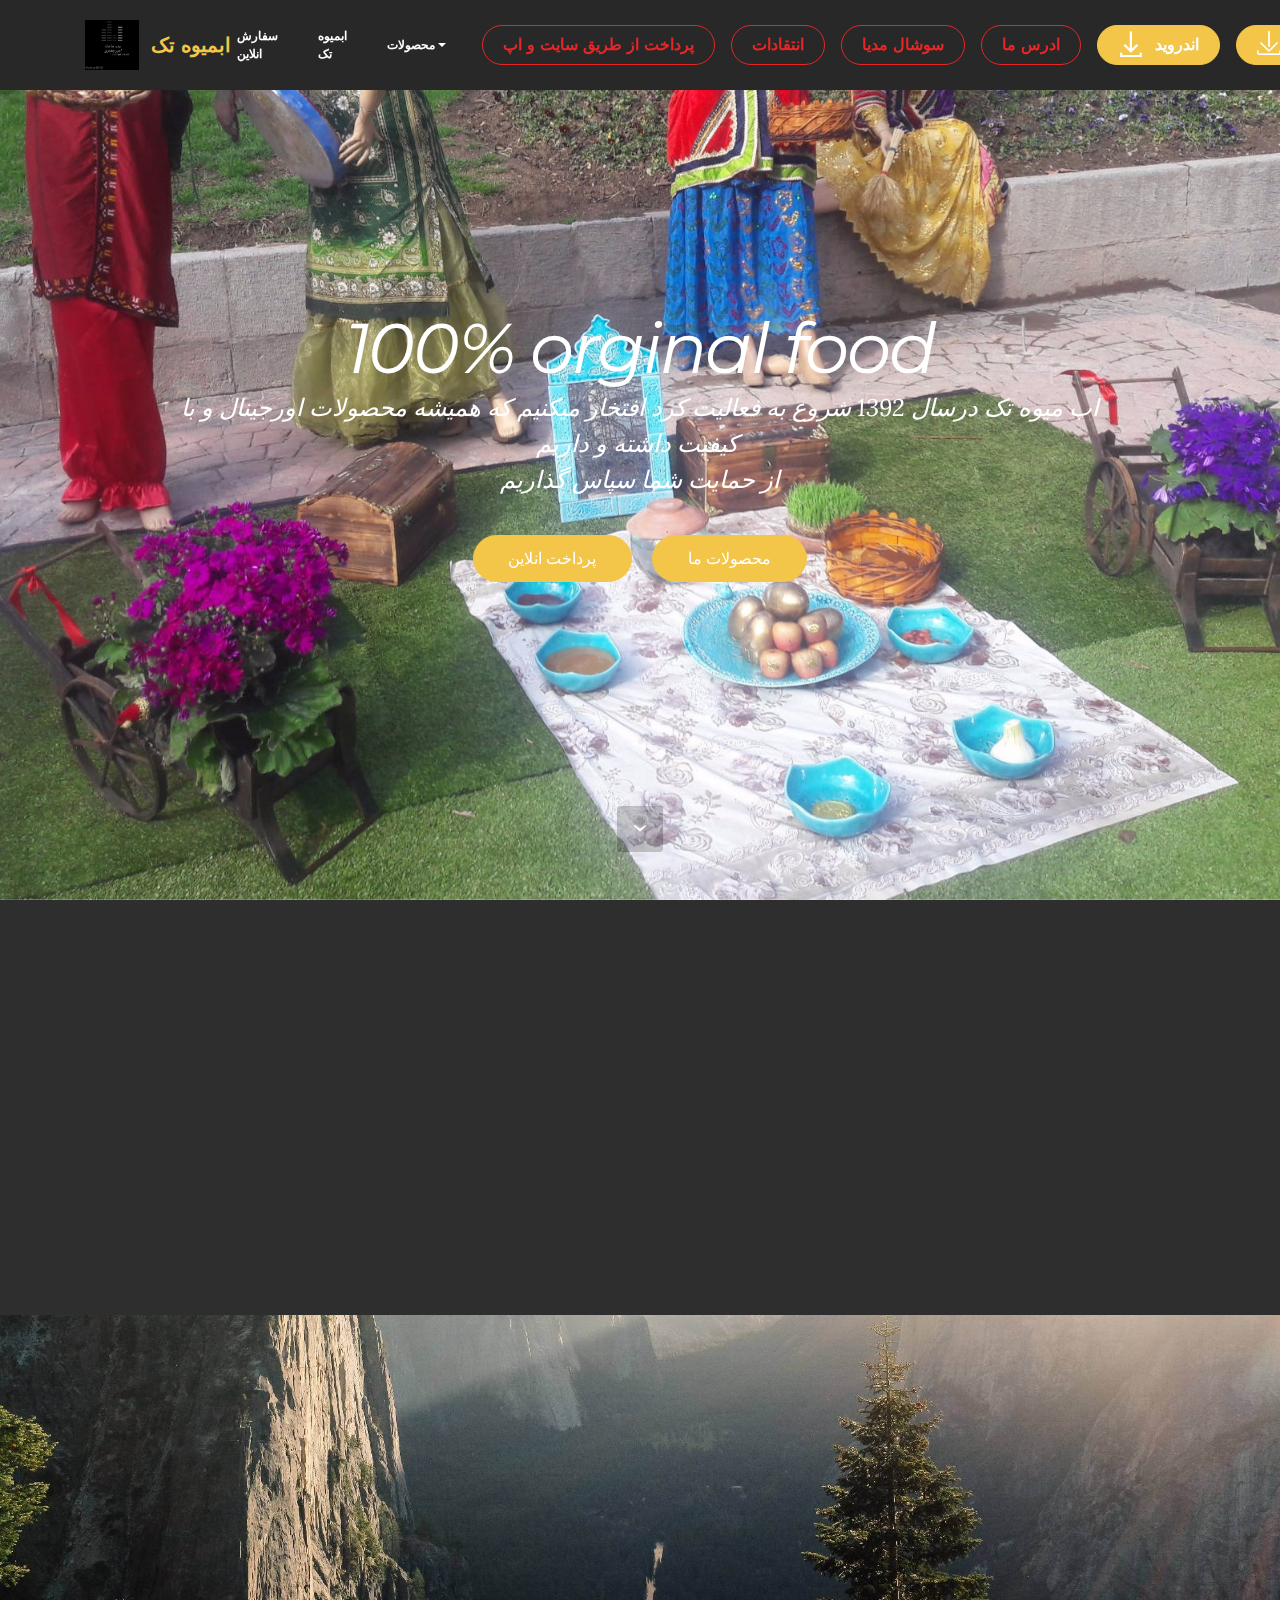
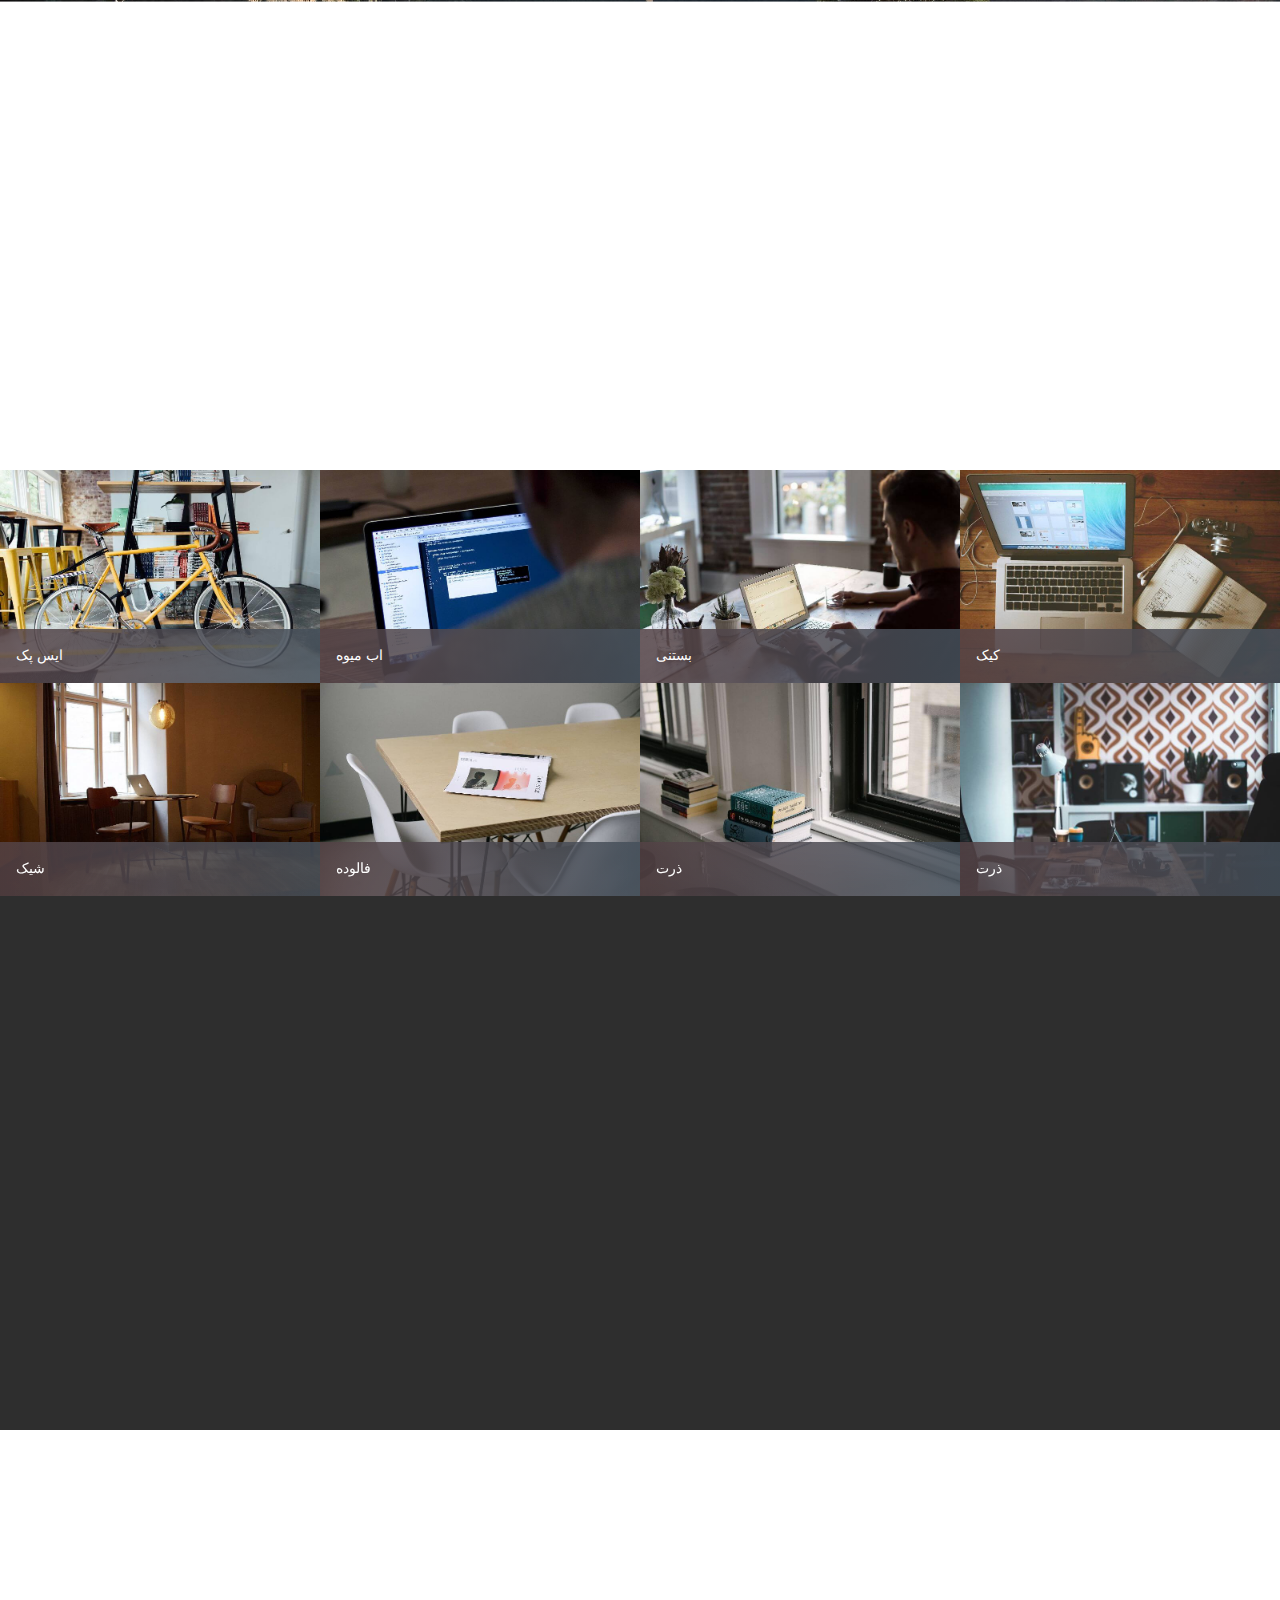
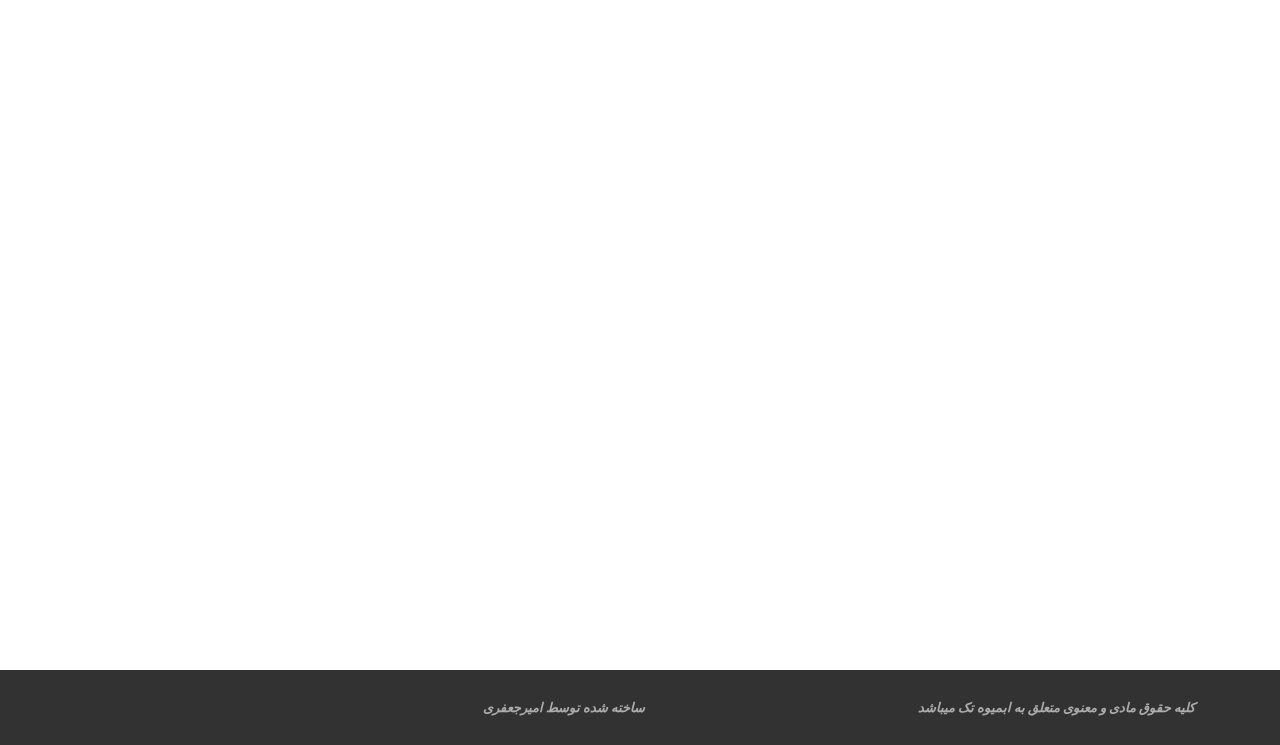
==== index.html @ 4cffe5e7 "create github pages" ====
<!DOCTYPE html>
<html  >
<head>
  <!-- Site made with Mobirise Website Builder v4.10.5, https://mobirise.com -->
  <meta charset="UTF-8">
  <meta http-equiv="X-UA-Compatible" content="IE=edge">
  <meta name="generator" content="Mobirise v4.10.5, mobirise.com">
  <meta name="viewport" content="width=device-width, initial-scale=1, minimum-scale=1">
  <link rel="shortcut icon" href="assets/images/20190704-034821-137x128.png" type="image/x-icon">
  <meta name="description" content="">
  
  <title>Home</title>
  <link rel="stylesheet" href="https://fonts.googleapis.com/css?family=Montserrat:400,700">
  <link rel="stylesheet" href="https://fonts.googleapis.com/css?family=Raleway:100,100i,200,200i,300,300i,400,400i,500,500i,600,600i,700,700i,800,800i,900,900i">
  <link rel="stylesheet" href="assets/web/assets/mobirise-icons2/mobirise2.css">
  <link rel="stylesheet" href="https://fonts.googleapis.com/css?family=Lora:400,700,400italic,700italic&subset=latin">
  <link rel="stylesheet" href="assets/web/assets/mobirise-icons-bold/mobirise-icons-bold.css">
  <link rel="stylesheet" href="assets/et-line-font-plugin/style.css">
  <link rel="stylesheet" href="assets/tether/tether.min.css">
  <link rel="stylesheet" href="assets/bootstrap/css/bootstrap.min.css">
  <link rel="stylesheet" href="assets/soundcloud-plugin/style.css">
  <link rel="stylesheet" href="assets/socicon/css/styles.css">
  <link rel="stylesheet" href="assets/animate.css/animate.min.css">
  <link rel="stylesheet" href="assets/dropdown/css/style.css">
  <link rel="stylesheet" href="assets/theme/css/style.css">
  <link rel="stylesheet" href="assets/mobirise-gallery/style.css">
  <link rel="stylesheet" href="assets/mobirise/css/mbr-additional.css" type="text/css">
  
  
  
</head>
<body>
  <section id="ext_menu-2" data-rv-view="0">

    <nav class="navbar navbar-dropdown navbar-fixed-top">
        <div class="container">

            <div class="mbr-table">
                <div class="mbr-table-cell">

                    <div class="navbar-brand">
                        <a href="https://mobirise.com" class="navbar-logo"><img src="assets/images/20190704-034821-137x128.png" alt="Mobirise"></a>
                        <a class="navbar-caption text-warning" href="https://mobirise.com">ابمیوه تک</a>
                    </div>

                </div>
                <div class="mbr-table-cell">

                    <button class="navbar-toggler pull-xs-right hidden-md-up" type="button" data-toggle="collapse" data-target="#exCollapsingNavbar">
                        <div class="hamburger-icon"></div>
                    </button>

                    <ul class="nav-dropdown collapse pull-xs-right nav navbar-nav navbar-toggleable-sm" id="exCollapsingNavbar"><li class="nav-item"><a class="nav-link link" href="https://mobirise.com/">سفارش انلاین</a></li><li class="nav-item"><a class="nav-link link" href="https://mobirise.com/">ابمیوه تک</a></li><li class="nav-item dropdown"><a class="nav-link link dropdown-toggle" href="https://mobirise.com/" data-toggle="dropdown-submenu" aria-expanded="false">محصولات</a><div class="dropdown-menu"><a class="dropdown-item" href="https://mobirise.com/">اب میوه</a><a class="dropdown-item" href="https://mobirise.com/" aria-expanded="false">ایس پک</a><a class="dropdown-item" href="https://mobirise.com/" aria-expanded="false">بستنی&nbsp;</a><a class="dropdown-item" href="https://mobirise.com/" aria-expanded="false">کیک&nbsp;</a><a class="dropdown-item" href="https://mobirise.com/" aria-expanded="false">شیک&nbsp;</a></div></li><li class="nav-item nav-btn"><a class="nav-link btn btn-danger-outline btn-danger" href="https://mobirise.com/">پرداخت از طریق سایت و اپ</a></li><li class="nav-item nav-btn"><a class="nav-link btn btn-danger-outline btn-danger" href="https://mobirise.com/">انتقادات</a></li><li class="nav-item nav-btn"><a class="nav-link btn btn-danger-outline btn-danger" href="https://mobirise.com/">سوشال مدیا</a></li><li class="nav-item nav-btn"><a class="nav-link btn btn-danger-outline btn-danger" href="https://mobirise.com/">ادرس ما</a></li><li class="nav-item nav-btn"><a class="nav-link btn btn-warning" href="https://mobirise.com/"><span class="mobi-mbri mobi-mbri-download mbr-iconfont mbr-iconfont-btn"></span>اندروید</a></li><li class="nav-item nav-btn"><a class="nav-link btn btn-warning" href="https://mobirise.com/"><span class="mbrib-save mbr-iconfont mbr-iconfont-btn"></span>ios</a></li></ul>
                    <button hidden="" class="navbar-toggler navbar-close" type="button" data-toggle="collapse" data-target="#exCollapsingNavbar">
                        <div class="close-icon"></div>
                    </button>

                </div>
            </div>

        </div>
    </nav>

</section>

<section class="engine"><a href="https://mobirise.info/d">website maker</a></section><section class="mbr-section mbr-section-hero mbr-section-full mbr-section-with-arrow mbr-parallax-background mbr-after-navbar" id="header1-a" data-rv-view="4" style="background-image: url(assets/images/-2000x1500.jpeg);">

    

    <div class="mbr-table-cell">

        <div class="container">
            <div class="row">
                <div class="mbr-section col-md-10 col-md-offset-1 text-xs-center">

                    <h1 class="mbr-section-title display-1"><span style="font-weight: normal;"><em>100% orginal food
</em></span></h1>
                    <p class="mbr-section-lead lead">اب میوه تک درسال 1392 شروع به فعالیت کرد افتخار میکنیم که همیشه محصولات اورجینال و با کیفیت داشته و داریم&nbsp;<br>از حمایت شما سپاس گذاریم
<br></p>
                    <div class="mbr-section-btn"><a class="btn btn-lg btn-warning" href="https://mobirise.com">پرداخت انلاین</a> <a class="btn btn-lg btn-warning" href="https://mobirise.com">محصولات ما  </a> </div>
                </div>
            </div>
        </div>
    </div>

    <div class="mbr-arrow mbr-arrow-floating" aria-hidden="true"><a href="#social-buttons4-8"><i class="mbr-arrow-icon"></i></a></div>

</section>

<section class="mbr-section mbr-section-md-padding" id="social-buttons4-8" data-rv-view="7" style="background-color: rgb(46, 46, 46); padding-top: 90px; padding-bottom: 90px;">
    
    <div class="container">
        <div class="row">
            <div class="col-md-8 col-md-offset-2 text-xs-center">
                <h3 class="mbr-section-title display-2"><span style="font-weight: normal;">اخرین اطلاعات و تغییرت در کانال و اینستاگرام ما
</span><div><br></div></h3>
                <div><a class="btn btn-social btn-success" title="Twitter" target="_blank" href="https://twitter.com/mobirise"></a> <a class="btn btn-social btn-info" title="Facebook" target="_blank" href="https://www.facebook.com/pages/Mobirise/1616226671953247"></a> <a class="btn btn-social btn-danger" title="Google+" target="_blank" href="https://plus.google.com/u/0/+Mobirise/posts"></a> <a class="btn btn-social btn-info" title="YouTube" target="_blank" href="https://www.youtube.com/channel/UCt_tncVAetpK5JeM8L-8jyw"><span class="socicon socicon-telegram mbr-iconfont mbr-iconfont-btn" style="font-size: 22px;"></span></a> <a class="btn btn-social btn-danger" title="Instagram" target="_blank" href="https://instagram.com/mobirise/"><i class="socicon socicon-instagram"></i></a> <a class="btn btn-social btn-success" title="Pinterest" target="_blank" href="https://www.pinterest.com/mobirise/"><span class="socicon socicon-github mbr-iconfont mbr-iconfont-btn" style="font-size: 19px;"></span></a> <a class="btn btn-social btn-warning" title="Tumblr" href="sms:+98 0922 671 21 15"><span class="socicon socicon-googlegroups mbr-iconfont mbr-iconfont-btn" style="font-size: 20px; color: rgb(255, 255, 255);"></span></a> <a class="btn btn-social btn-primary" title="LinkedIn" target="_blank" href="https://www.linkedin.com/in/mobirise"></a> <a class="btn btn-social btn-black" title="VKontakte" target="_blank" href="#"></a> <a class="btn btn-social btn-info" title="Odnoklassniki" target="_blank" href="#"></a> </div>
            </div>
        </div>
    </div>
</section>

<section class="mbr-section form1 mbr-parallax-background" id="form1-c" data-rv-view="9" style="background-image: url(assets/images/landscape3.jpg); padding-top: 120px; padding-bottom: 120px;">
    
    <div class="mbr-section mbr-section__container mbr-section__container--middle">
        <div class="container">
            <div class="row">
                <div class="col-xs-12 text-xs-center">
                    <h3 class="mbr-section-title display-2">انتقادات و پیشنهادات</h3>
                    <small class="mbr-section-subtitle">هر گونه انتقادات و پیشنهادات برای بهتر شدن ما ضروری است&nbsp;</small>
                </div>
            </div>
        </div>
    </div>
    <div class="mbr-section mbr-section-nopadding">
        <div class="container">
            <div class="row">
                <div class="col-xs-12 col-lg-10 col-lg-offset-1" data-form-type="formoid">


                    <div data-form-alert="true">
                        <div hidden="" data-form-alert-success="true" class="alert alert-form alert-success text-xs-center">ممنون سپاس گذاریم</div>
                    </div>


                    <form action="https://mobirise.com/" method="post" data-form-title="انتقادات و پیشنهادات">

                        <input type="hidden" value="rwFpMX+GDNwHx/mB0LEsw3/n4O3X1Nm2aBcEiJpP6BpFKSWITNWh1fsaYRFKFSEtSl1ku2ggU4E6wpuY3juCHEleNTZCQas+qsXSdrNtYp3QpTAAg/qT3pmfNp0pFDCc" data-form-email="true">

                        <div class="row row-sm-offset">

                            <div class="col-xs-12 col-md-4">
                                <div class="form-group">
                                    <label class="form-control-label" for="form1-c-name">اسم</label>
                                    <input type="text" class="form-control" name="name" required="" data-form-field="Name" id="form1-c-name">
                                </div>
                            </div>

                            <div class="col-xs-12 col-md-4">
                                <div class="form-group">
                                    <label class="form-control-label" for="form1-c-email">ایمیل</label>
                                    <input type="email" class="form-control" name="email" required="" data-form-field="Email" id="form1-c-email">
                                </div>
                            </div>

                            <div class="col-xs-12 col-md-4">
                                <div class="form-group">
                                    <label class="form-control-label" for="form1-c-phone">تلفن</label>
                                    <input type="tel" class="form-control" name="phone" data-form-field="Phone" id="form1-c-phone">
                                </div>
                            </div>

                        </div>

                        <div class="form-group">
                            <label class="form-control-label" for="form1-c-message">انتقاد شما </label>
                            <textarea class="form-control" name="message" rows="7" data-form-field="Message" id="form1-c-message"></textarea>
                        </div>

                        <div><button type="submit" class="btn btn-warning">ارسال</button></div>

                    </form>
                </div>
            </div>
        </div>
    </div>
</section>

<section class="mbr-gallery mbr-section mbr-section-nopadding mbr-slider-carousel" data-filter="false" id="gallery4-j" data-rv-view="18" style="background-color: rgb(250, 175, 64); padding-top: 0rem; padding-bottom: 0rem;">
    <!-- Filter -->
    

    <!-- Gallery -->
    <div class="mbr-gallery-row">
        <div class=" mbr-gallery-layout-default">
            <div>
                <div>
                    <div class="mbr-gallery-item mbr-gallery-item__mobirise3 mbr-gallery-item--p0" data-video-url="false" data-tags="ابمیوه ">
                        <div href="#lb-gallery4-j" data-slide-to="0" data-toggle="modal">
                            
                            

                            <img src="assets/images/bike-small.jpg" alt="" title="">
                            
                            <span class="icon-focus"></span>
                            <span class="mbr-gallery-title">ایس پک</span>
                        </div>
                    </div><div class="mbr-gallery-item mbr-gallery-item__mobirise3 mbr-gallery-item--p0" data-video-url="false" data-tags="Responsive">
                        <div href="#lb-gallery4-j" data-slide-to="1" data-toggle="modal">
                            
                            

                            <img src="assets/images/code-man-small.jpg" alt="" title="">
                            
                            <span class="icon-focus"></span>
                            <span class="mbr-gallery-title">اب میوه</span>
                        </div>
                    </div><div class="mbr-gallery-item mbr-gallery-item__mobirise3 mbr-gallery-item--p0" data-video-url="false" data-tags="Creative">
                        <div href="#lb-gallery4-j" data-slide-to="2" data-toggle="modal">
                            
                            

                            <img src="assets/images/coworkers-small.jpg" alt="" title="">
                            
                            <span class="icon-focus"></span>
                            <span class="mbr-gallery-title">بستنی&nbsp;</span>
                        </div>
                    </div><div class="mbr-gallery-item mbr-gallery-item__mobirise3 mbr-gallery-item--p0" data-video-url="false" data-tags="Animated">
                        <div href="#lb-gallery4-j" data-slide-to="3" data-toggle="modal">
                            
                            

                            <img src="assets/images/desktop-small.jpg" alt="" title="">
                            
                            <span class="icon-focus"></span>
                            <span class="mbr-gallery-title">کیک</span>
                        </div>
                    </div><div class="mbr-gallery-item mbr-gallery-item__mobirise3 mbr-gallery-item--p0" data-video-url="false" data-tags="Awesome">
                        <div href="#lb-gallery4-j" data-slide-to="4" data-toggle="modal">
                            
                            

                            <img src="assets/images/room-laptop-small.jpg" alt="" title="">
                            
                            <span class="icon-focus"></span>
                            <span class="mbr-gallery-title">شیک</span>
                        </div>
                    </div><div class="mbr-gallery-item mbr-gallery-item__mobirise3 mbr-gallery-item--p0" data-video-url="false" data-tags="Beautiful">
                        <div href="#lb-gallery4-j" data-slide-to="5" data-toggle="modal">
                            
                            

                            <img src="assets/images/table-small.jpg" alt="" title="">
                            
                            <span class="icon-focus"></span>
                            <span class="mbr-gallery-title">فالوده</span>
                        </div>
                    </div><div class="mbr-gallery-item mbr-gallery-item__mobirise3 mbr-gallery-item--p0" data-video-url="false" data-tags="Responsive">
                        <div href="#lb-gallery4-j" data-slide-to="6" data-toggle="modal">
                            
                            

                            <img src="assets/images/windows-books-small.jpg" alt="" title="">
                            
                            <span class="icon-focus"></span>
                            <span class="mbr-gallery-title">ذرت</span>
                        </div>
                    </div><div class="mbr-gallery-item mbr-gallery-item__mobirise3 mbr-gallery-item--p0" data-video-url="false" data-tags="Animated">
                        <div href="#lb-gallery4-j" data-slide-to="7" data-toggle="modal">
                            
                            

                            <img src="assets/images/working-area-small.jpg" alt="" title="">
                            
                            <span class="icon-focus"></span>
                            <span class="mbr-gallery-title">ذرت</span>
                        </div>
                    </div>
                </div>
            </div>
            <div class="clearfix"></div>
        </div>
    </div>

    <!-- Lightbox -->
    <div data-app-prevent-settings="" class="mbr-slider modal fade carousel slide" tabindex="-1" data-keyboard="true" data-interval="false" id="lb-gallery4-j">
        <div class="modal-dialog">
            <div class="modal-content">
                <div class="modal-body">
                    <ol class="carousel-indicators">
                        <li data-app-prevent-settings="" data-target="#lb-gallery4-j" class=" active" data-slide-to="0"></li><li data-app-prevent-settings="" data-target="#lb-gallery4-j" data-slide-to="1"></li><li data-app-prevent-settings="" data-target="#lb-gallery4-j" data-slide-to="2"></li><li data-app-prevent-settings="" data-target="#lb-gallery4-j" data-slide-to="3"></li><li data-app-prevent-settings="" data-target="#lb-gallery4-j" data-slide-to="4"></li><li data-app-prevent-settings="" data-target="#lb-gallery4-j" data-slide-to="5"></li><li data-app-prevent-settings="" data-target="#lb-gallery4-j" data-slide-to="6"></li><li data-app-prevent-settings="" data-target="#lb-gallery4-j" data-slide-to="7"></li>
                    </ol>
                    <div class="carousel-inner">
                        <div class="carousel-item active">
                            <img src="assets/images/bike.jpg" alt="" title="">
                        </div><div class="carousel-item">
                            <img src="assets/images/code-man.jpg" alt="" title="">
                        </div><div class="carousel-item">
                            <img src="assets/images/coworkers.jpg" alt="" title="">
                        </div><div class="carousel-item">
                            <img src="assets/images/desktop.jpg" alt="" title="">
                        </div><div class="carousel-item">
                            <img src="assets/images/room-laptop.jpg" alt="" title="">
                        </div><div class="carousel-item">
                            <img src="assets/images/table.jpg" alt="" title="">
                        </div><div class="carousel-item">
                            <img src="assets/images/windows-books.jpg" alt="" title="">
                        </div><div class="carousel-item">
                            <img src="assets/images/working-area.jpg" alt="" title="">
                        </div>
                    </div>
                    <a class="left carousel-control" role="button" data-slide="prev" href="#lb-gallery4-j">
                        <span class="icon-prev" aria-hidden="true"></span>
                        <span class="sr-only">Previous</span>
                    </a>
                    <a class="right carousel-control" role="button" data-slide="next" href="#lb-gallery4-j">
                        <span class="icon-next" aria-hidden="true"></span>
                        <span class="sr-only">Next</span>
                    </a>

                    <a class="close" href="#" role="button" data-dismiss="modal">
                        <span aria-hidden="true">×</span>
                        <span class="sr-only">Close</span>
                    </a>
                </div>
            </div>
        </div>
    </div>
</section>

<section class="mbr-section mbr-section-md-padding mbr-footer footer2" id="contacts2-f" data-rv-view="53" style="background-color: rgb(46, 46, 46); padding-top: 90px; padding-bottom: 120px;">
    
    <div class="container">
        <div class="row">
            <div class="mbr-footer-content col-xs-12 col-md-3">
                <p><font color="#7c7c7c" face="Montserrat, sans-serif"><span style="font-size: 16px; letter-spacing: -1px;"><strong>ادرس</strong></span></font><br><font color="#7c7c7c" face="Montserrat, sans-serif"><span style="font-size: 16px; letter-spacing: -1px;"><strong><br></strong></span></font>نارمک ابمیوه تک<br><br>
<strong><em>ارتباط &nbsp;با ما</em></strong><br>ایمیل:amirmohammad4246@gmail.com<br>تلفن : &nbsp;09226712115 
<br>ادمین تلگرام<br>اینستگرام</p>
            </div>
            <div class="mbr-footer-content col-xs-12 col-md-3"><p class="mbr-contacts__text"><strong>Links</strong></p><ul><li>نرم افزار اندروید &nbsp; &nbsp; ios
</li><li>صحفه گیت هاب github</li><li>09226712115 
</li></ul></div>
            <div class="col-xs-12 col-md-6">
                <div class="mbr-map" data-state="loading"><div data-state-details=""></div></div>
            </div>
        </div>
    </div>
</section>

<section class="mbr-section article mbr-section__container" id="content2-o" data-rv-view="55" style="background-color: rgb(255, 255, 255); padding-top: 20px; padding-bottom: 20px;">

    <div class="container">
        <div class="row">
            <div class="col-xs-12 lead"><blockquote>اب میوه تک درسال 1392 شروع به فعالیت کرد افتخار میکنیم که همیشه محصولات اورجینال و با کیفیت داشته و داریم 
</blockquote><blockquote>مدیریت مجموعه اب میوه تک به عهده سبت و تسغب نبشجبه0ثشهبکشبخهن 
</blockquote><blockquote>شحنبجسنجشلچنهلسی
</blockquote><blockquote>
</blockquote><blockquote>شحیسبنحخشتچلت
</blockquote><blockquote>-
</blockquote><blockquote>شخل-=خسل-یبخهسل0
</blockquote><blockquote>حجشسهخهسبشیختلش
</blockquote><blockquote>
</blockquote><blockquote>
</blockquote><blockquote>بلهسلحخسلبهعتسعل
</blockquote><blockquote>ش0عبعسث9ع=شبص
</blockquote><blockquote>&nbsp;</blockquote></div>
        </div>
    </div>

</section>

<section class="mbr-section mbr-section__container article" id="header3-p" data-rv-view="57" style="background-color: rgb(255, 255, 255); padding-top: 20px; padding-bottom: 20px;">
    <div class="container">
        <div class="row">
            <div class="col-xs-12">
                <h3 class="mbr-section-title display-2">پرداخت از طریق سایت و اپ&nbsp;</h3>
                <small class="mbr-section-subtitle">برای سفارش انلاین چه از طریق اپلیکیشن چه از طریق سایت به موارد زیر توجه کنید در صورت عردم توجه هیچگونه مسولیتی نداریم<br>1.وارد صحفه خرید نوع محصول و قیمیت ان را وارد کنید
<br>2.سپس وارد تراکنش انجام دهید و از رسید خرید خود اسکرین شات تهیه کنید
<br>3.(واریز وجه بدون اسکرین شات وجه ایی ندارد)
<br>4.اسکرین شات را به محصول فروش بدهید 
<br>5.از خریدتون لذت ببرید
<br>
<br></small>
            </div>
        </div>
    </div>
</section>

<footer class="mbr-small-footer mbr-section mbr-section-nopadding" id="footer1-4" data-rv-view="2" style="background-color: rgb(50, 50, 50); padding-top: 1.75rem; padding-bottom: 1.75rem;">
    
    <div class="container text-xs-center">
        <p><em><strong>کلیه حقوق مادی و معنوی متعلق به ابمیوه تک میباشد &nbsp; &nbsp; &nbsp; &nbsp; &nbsp; &nbsp; &nbsp; &nbsp; &nbsp; &nbsp; &nbsp; &nbsp; &nbsp; &nbsp; &nbsp; &nbsp; &nbsp; &nbsp; &nbsp; &nbsp; &nbsp; &nbsp; &nbsp; &nbsp; &nbsp; &nbsp; &nbsp; &nbsp; &nbsp; &nbsp; &nbsp; &nbsp; &nbsp; &nbsp; &nbsp; &nbsp; &nbsp; &nbsp; &nbsp; &nbsp; &nbsp; &nbsp; &nbsp; &nbsp; &nbsp; ساخته شده توسط امیرجعفری</strong></em></p>
    </div>
</footer>


  <script src="assets/web/assets/jquery/jquery.min.js"></script>
  <script src="assets/tether/tether.min.js"></script>
  <script src="assets/bootstrap/js/bootstrap.min.js"></script>
  <script src="assets/touch-swipe/jquery.touch-swipe.min.js"></script>
  <script src="assets/smooth-scroll/smooth-scroll.js"></script>
  <script src="assets/viewport-checker/jquery.viewportchecker.js"></script>
  <script src="assets/jarallax/jarallax.js"></script>
  <script src="assets/masonry/masonry.pkgd.min.js"></script>
  <script src="assets/imagesloaded/imagesloaded.pkgd.min.js"></script>
  <script src="assets/bootstrap-carousel-swipe/bootstrap-carousel-swipe.js"></script>
  <script src="assets/dropdown/js/script.min.js"></script>
  <script src="assets/theme/js/script.js"></script>
  <script src="assets/mobirise-gallery/player.min.js"></script>
  <script src="assets/mobirise-gallery/script.js"></script>
  <script src="assets/formoid/formoid.min.js"></script>
  
  
 <div id="scrollToTop" class="scrollToTop mbr-arrow-up"><a style="text-align: center;"><i class="mbr-arrow-up-icon mbr-arrow-up-icon-cm cm-icon cm-icon-smallarrow-up"></i></a></div>
    <input name="animation" type="hidden">
  </body>
</html>
---- assets/web/assets/mobirise-icons2/mobirise2.css ----
@font-face {
  font-family: 'Moririse2';
  src:  url('mobirise2.eot?f2bix4');
  src:  url('mobirise2.eot?f2bix4#iefix') format('embedded-opentype'),
    url('mobirise2.ttf?f2bix4') format('truetype'),
    url('mobirise2.woff?f2bix4') format('woff'),
    url('mobirise2.svg?f2bix4#mobirise2') format('svg');
  font-weight: normal;
  font-style: normal;
}

[class^="mobi-"], [class*=" mobi-"] {
  /* use !important to prevent issues with browser extensions that change fonts */
  font-family: 'Moririse2' !important;
  speak: none;
  font-style: normal;
  font-weight: normal;
  font-variant: normal;
  text-transform: none;
  line-height: 1;

  /* Better Font Rendering =========== */
  -webkit-font-smoothing: antialiased;
  -moz-osx-font-smoothing: grayscale;
}

.mobi-mbri-add-submenu:before {
  content: "\e900";
}
.mobi-mbri-alert:before {
  content: "\e901";
}
.mobi-mbri-align-center:before {
  content: "\e902";
}
.mobi-mbri-align-justify:before {
  content: "\e903";
}
.mobi-mbri-align-left:before {
  content: "\e904";
}
.mobi-mbri-align-right:before {
  content: "\e905";
}
.mobi-mbri-android:before {
  content: "\e906";
}
.mobi-mbri-apple:before {
  content: "\e907";
}
.mobi-mbri-arrow-down:before {
  content: "\e908";
}
.mobi-mbri-arrow-next:before {
  content: "\e909";
}
.mobi-mbri-arrow-prev:before {
  content: "\e90a";
}
.mobi-mbri-arrow-up:before {
  content: "\e90b";
}
.mobi-mbri-bold:before {
  content: "\e90c";
}
.mobi-mbri-bookmark:before {
  content: "\e90d";
}
.mobi-mbri-bootstrap:before {
  content: "\e90e";
}
.mobi-mbri-briefcase:before {
  content: "\e90f";
}
.mobi-mbri-browse:before {
  content: "\e910";
}
.mobi-mbri-bulleted-list:before {
  content: "\e911";
}
.mobi-mbri-calendar:before {
  content: "\e912";
}
.mobi-mbri-camera:before {
  content: "\e913";
}
.mobi-mbri-cart-add:before {
  content: "\e914";
}
.mobi-mbri-cart-full:before {
  content: "\e915";
}
.mobi-mbri-cash:before {
  content: "\e916";
}
.mobi-mbri-change-style:before {
  content: "\e917";
}
.mobi-mbri-chat:before {
  content: "\e918";
}
.mobi-mbri-clock:before {
  content: "\e919";
}
.mobi-mbri-close:before {
  content: "\e91a";
}
.mobi-mbri-cloud:before {
  content: "\e91b";
}
.mobi-mbri-code:before {
  content: "\e91c";
}
.mobi-mbri-contact-form:before {
  content: "\e91d";
}
.mobi-mbri-credit-card:before {
  content: "\e91e";
}
.mobi-mbri-cursor-click:before {
  content: "\e91f";
}
.mobi-mbri-cust-feedback:before {
  content: "\e920";
}
.mobi-mbri-database:before {
  content: "\e921";
}
.mobi-mbri-delivery:before {
  content: "\e922";
}
.mobi-mbri-desktop:before {
  content: "\e923";
}
.mobi-mbri-devices:before {
  content: "\e924";
}
.mobi-mbri-down:before {
  content: "\e925";
}
.mobi-mbri-download-2:before {
  content: "\e926";
}
.mobi-mbri-download:before {
  content: "\e927";
}
.mobi-mbri-drag-n-drop-2:before {
  content: "\e928";
}
.mobi-mbri-drag-n-drop:before {
  content: "\e929";
}
.mobi-mbri-edit-2:before {
  content: "\e92a";
}
.mobi-mbri-edit:before {
  content: "\e92b";
}
.mobi-mbri-error:before {
  content: "\e92c";
}
.mobi-mbri-extension:before {
  content: "\e92d";
}
.mobi-mbri-features:before {
  content: "\e92e";
}
.mobi-mbri-file:before {
  content: "\e92f";
}
.mobi-mbri-flag:before {
  content: "\e930";
}
.mobi-mbri-folder:before {
  content: "\e931";
}
.mobi-mbri-gift:before {
  content: "\e932";
}
.mobi-mbri-github:before {
  content: "\e933";
}
.mobi-mbri-globe-2:before {
  content: "\e934";
}
.mobi-mbri-globe:before {
  content: "\e935";
}
.mobi-mbri-growing-chart:before {
  content: "\e936";
}
.mobi-mbri-hearth:before {
  content: "\e937";
}
.mobi-mbri-help:before {
  content: "\e938";
}
.mobi-mbri-home:before {
  content: "\e939";
}
.mobi-mbri-hot-cup:before {
  content: "\e93a";
}
.mobi-mbri-idea:before {
  content: "\e93b";
}
.mobi-mbri-image-gallery:before {
  content: "\e93c";
}
.mobi-mbri-image-slider:before {
  content: "\e93d";
}
.mobi-mbri-info:before {
  content: "\e93e";
}
.mobi-mbri-italic:before {
  content: "\e93f";
}
.mobi-mbri-key:before {
  content: "\e940";
}
.mobi-mbri-laptop:before {
  content: "\e941";
}
.mobi-mbri-layers:before {
  content: "\e942";
}
.mobi-mbri-left-right:before {
  content: "\e943";
}
.mobi-mbri-left:before {
  content: "\e944";
}
.mobi-mbri-letter:before {
  content: "\e945";
}
.mobi-mbri-like:before {
  content: "\e946";
}
.mobi-mbri-link:before {
  content: "\e947";
}
.mobi-mbri-lock:before {
  content: "\e948";
}
.mobi-mbri-login:before {
  content: "\e949";
}
.mobi-mbri-logout:before {
  content: "\e94a";
}
.mobi-mbri-magic-stick:before {
  content: "\e94b";
}
.mobi-mbri-map-pin:before {
  content: "\e94c";
}
.mobi-mbri-menu:before {
  content: "\e94d";
}
.mobi-mbri-mobile-2:before {
  content: "\e94e";
}
.mobi-mbri-mobile-horizontal:before {
  content: "\e94f";
}
.mobi-mbri-mobile:before {
  content: "\e950";
}
.mobi-mbri-mobirise:before {
  content: "\e951";
}
.mobi-mbri-more-horizontal:before {
  content: "\e952";
}
.mobi-mbri-more-vertical:before {
  content: "\e953";
}
.mobi-mbri-music:before {
  content: "\e954";
}
.mobi-mbri-new-file:before {
  content: "\e955";
}
.mobi-mbri-numbered-list:before {
  content: "\e956";
}
.mobi-mbri-opened-folder:before {
  content: "\e957";
}
.mobi-mbri-pages:before {
  content: "\e958";
}
.mobi-mbri-paper-plane:before {
  content: "\e959";
}
.mobi-mbri-paperclip:before {
  content: "\e95a";
}
.mobi-mbri-phone:before {
  content: "\e95b";
}
.mobi-mbri-photo:before {
  content: "\e95c";
}
.mobi-mbri-photos:before {
  content: "\e95d";
}
.mobi-mbri-pin:before {
  content: "\e95e";
}
.mobi-mbri-play:before {
  content: "\e95f";
}
.mobi-mbri-plus:before {
  content: "\e960";
}
.mobi-mbri-preview:before {
  content: "\e961";
}
.mobi-mbri-print:before {
  content: "\e962";
}
.mobi-mbri-protect:before {
  content: "\e963";
}
.mobi-mbri-question:before {
  content: "\e964";
}
.mobi-mbri-quote-left:before {
  content: "\e965";
}
.mobi-mbri-quote-right:before {
  content: "\e966";
}
.mobi-mbri-redo:before {
  content: "\e967";
}
.mobi-mbri-refresh:before {
  content: "\e968";
}
.mobi-mbri-responsive-2:before {
  content: "\e969";
}
.mobi-mbri-responsive:before {
  content: "\e96a";
}
.mobi-mbri-right:before {
  content: "\e96b";
}
.mobi-mbri-rocket:before {
  content: "\e96c";
}
.mobi-mbri-sad-face:before {
  content: "\e96d";
}
.mobi-mbri-sale:before {
  content: "\e96e";
}
.mobi-mbri-save:before {
  content: "\e96f";
}
.mobi-mbri-search:before {
  content: "\e970";
}
.mobi-mbri-setting-2:before {
  content: "\e971";
}
.mobi-mbri-setting-3:before {
  content: "\e972";
}
.mobi-mbri-setting:before {
  content: "\e973";
}
.mobi-mbri-share:before {
  content: "\e974";
}
.mobi-mbri-shopping-bag:before {
  content: "\e975";
}
.mobi-mbri-shopping-basket:before {
  content: "\e976";
}
.mobi-mbri-shopping-cart:before {
  content: "\e977";
}
.mobi-mbri-sites:before {
  content: "\e978";
}
.mobi-mbri-smile-face:before {
  content: "\e979";
}
.mobi-mbri-speed:before {
  content: "\e97a";
}
.mobi-mbri-star:before {
  content: "\e97b";
}
.mobi-mbri-success:before {
  content: "\e97c";
}
.mobi-mbri-sun:before {
  content: "\e97d";
}
.mobi-mbri-sun2:before {
  content: "\e97e";
}
.mobi-mbri-tablet-vertical:before {
  content: "\e97f";
}
.mobi-mbri-tablet:before {
  content: "\e980";
}
.mobi-mbri-target:before {
  content: "\e981";
}
.mobi-mbri-timer:before {
  content: "\e982";
}
.mobi-mbri-to-ftp:before {
  content: "\e983";
}
.mobi-mbri-to-local-drive:before {
  content: "\e984";
}
.mobi-mbri-touch-swipe:before {
  content: "\e985";
}
.mobi-mbri-touch:before {
  content: "\e986";
}
.mobi-mbri-trash:before {
  content: "\e987";
}
.mobi-mbri-underline:before {
  content: "\e988";
}
.mobi-mbri-undo:before {
  content: "\e989";
}
.mobi-mbri-unlink:before {
  content: "\e98a";
}
.mobi-mbri-unlock:before {
  content: "\e98b";
}
.mobi-mbri-up-down:before {
  content: "\e98c";
}
.mobi-mbri-up:before {
  content: "\e98d";
}
.mobi-mbri-update:before {
  content: "\e98e";
}
.mobi-mbri-upload-2:before {
  content: "\e98f";
}
.mobi-mbri-upload:before {
  content: "\e990";
}
.mobi-mbri-user-2:before {
  content: "\e991";
}
.mobi-mbri-user:before {
  content: "\e992";
}
.mobi-mbri-users:before {
  content: "\e993";
}
.mobi-mbri-video-play:before {
  content: "\e994";
}
.mobi-mbri-video:before {
  content: "\e995";
}
.mobi-mbri-watch:before {
  content: "\e996";
}
.mobi-mbri-website-theme-2:before {
  content: "\e997";
}
.mobi-mbri-website-theme:before {
  content: "\e998";
}
.mobi-mbri-wifi:before {
  content: "\e999";
}
.mobi-mbri-windows:before {
  content: "\e99a";
}
.mobi-mbri-zoom-in:before {
  content: "\e99b";
}
.mobi-mbri-zoom-out:before {
  content: "\e99c";
}
---- assets/web/assets/mobirise-icons-bold/mobirise-icons-bold.css ----
@font-face {
  font-family: 'mobirise-icons-bold';
  src:  url('mobirise-icons-bold.eot?m1l4yr');
  src:  url('mobirise-icons-bold.eot?m1l4yr#iefix') format('embedded-opentype'),
    url('mobirise-icons-bold.ttf?m1l4yr') format('truetype'),
    url('mobirise-icons-bold.woff?m1l4yr') format('woff'),
    url('mobirise-icons-bold.svg?m1l4yr#mobirise-icons-bold') format('svg');
  font-weight: normal;
  font-style: normal;
}

[class^="mbrib-"], [class*="mbrib-"] {
  /* use !important to prevent issues with browser extensions that change fonts */
  font-family: 'mobirise-icons-bold' !important;
  speak: none;
  font-style: normal;
  font-weight: normal;
  font-variant: normal;
  text-transform: none;
  line-height: 1;

  /* Better Font Rendering =========== */
  -webkit-font-smoothing: antialiased;
  -moz-osx-font-smoothing: grayscale;
}

.mbrib-add-submenu:before {
  content: "\e900";
}
.mbrib-alert:before {
  content: "\e901";
}
.mbrib-align-center:before {
  content: "\e902";
}
.mbrib-align-justify:before {
  content: "\e903";
}
.mbrib-align-left:before {
  content: "\e904";
}
.mbrib-align-right:before {
  content: "\e905";
}
.mbrib-android:before {
  content: "\e906";
}
.mbrib-apple:before {
  content: "\e907";
}
.mbrib-arrow-down:before {
  content: "\e908";
}
.mbrib-arrow-next:before {
  content: "\e909";
}
.mbrib-arrow-prev:before {
  content: "\e90a";
}
.mbrib-arrow-up:before {
  content: "\e90b";
}
.mbrib-bold:before {
  content: "\e90c";
}
.mbrib-bookmark:before {
  content: "\e90d";
}
.mbrib-bootstrap:before {
  content: "\e90e";
}
.mbrib-briefcase:before {
  content: "\e90f";
}
.mbrib-browse:before {
  content: "\e910";
}
.mbrib-bulleted-list:before {
  content: "\e911";
}
.mbrib-calendar:before {
  content: "\e912";
}
.mbrib-camera:before {
  content: "\e913";
}
.mbrib-cart-add:before {
  content: "\e914";
}
.mbrib-cart-full:before {
  content: "\e915";
}
.mbrib-cash:before {
  content: "\e916";
}
.mbrib-change-style:before {
  content: "\e917";
}
.mbrib-chat:before {
  content: "\e918";
}
.mbrib-clock:before {
  content: "\e919";
}
.mbrib-close:before {
  content: "\e91a";
}
.mbrib-cloud:before {
  content: "\e91b";
}
.mbrib-code:before {
  content: "\e91c";
}
.mbrib-contact-form:before {
  content: "\e91d";
}
.mbrib-credit-card:before {
  content: "\e91e";
}
.mbrib-cursor-click:before {
  content: "\e91f";
}
.mbrib-cust-feedback:before {
  content: "\e920";
}
.mbrib-database:before {
  content: "\e921";
}
.mbrib-delivery:before {
  content: "\e922";
}
.mbrib-desktop:before {
  content: "\e923";
}
.mbrib-devices:before {
  content: "\e924";
}
.mbrib-down:before {
  content: "\e925";
}
.mbrib-download:before {
  content: "\e926";
}
.mbrib-drag-n-drop:before {
  content: "\e927";
}
.mbrib-drag-n-drop2:before {
  content: "\e928";
}
.mbrib-edit:before {
  content: "\e929";
}
.mbrib-edit2:before {
  content: "\e92a";
}
.mbrib-error:before {
  content: "\e92b";
}
.mbrib-extension:before {
  content: "\e92c";
}
.mbrib-features:before {
  content: "\e92d";
}
.mbrib-file:before {
  content: "\e92e";
}
.mbrib-flag:before {
  content: "\e92f";
}
.mbrib-folder:before {
  content: "\e930";
}
.mbrib-gift:before {
  content: "\e931";
}
.mbrib-github:before {
  content: "\e932";
}
.mbrib-globe-2:before {
  content: "\e933";
}
.mbrib-globe:before {
  content: "\e934";
}
.mbrib-growing-chart:before {
  content: "\e935";
}
.mbrib-hearth:before {
  content: "\e936";
}
.mbrib-help:before {
  content: "\e937";
}
.mbrib-home:before {
  content: "\e938";
}
.mbrib-hot-cup:before {
  content: "\e939";
}
.mbrib-idea:before {
  content: "\e93a";
}
.mbrib-image-gallery:before {
  content: "\e93b";
}
.mbrib-image-slider:before {
  content: "\e93c";
}
.mbrib-info:before {
  content: "\e93d";
}
.mbrib-italic:before {
  content: "\e93e";
}
.mbrib-key:before {
  content: "\e93f";
}
.mbrib-laptop:before {
  content: "\e940";
}
.mbrib-layers:before {
  content: "\e941";
}
.mbrib-left-right:before {
  content: "\e942";
}
.mbrib-left:before {
  content: "\e943";
}
.mbrib-letter:before {
  content: "\e944";
}
.mbrib-like:before {
  content: "\e945";
}
.mbrib-link:before {
  content: "\e946";
}
.mbrib-lock:before {
  content: "\e947";
}
.mbrib-login:before {
  content: "\e948";
}
.mbrib-logout:before {
  content: "\e949";
}
.mbrib-magic-stick:before {
  content: "\e94a";
}
.mbrib-map-pin:before {
  content: "\e94b";
}
.mbrib-menu:before {
  content: "\e94c";
}
.mbrib-mobile:before {
  content: "\e94d";
}
.mbrib-mobile2:before {
  content: "\e94e";
}
.mbrib-mobirise:before {
  content: "\e94f";
}
.mbrib-more-horizontal:before {
  content: "\e950";
}
.mbrib-more-vertical:before {
  content: "\e951";
}
.mbrib-music:before {
  content: "\e952";
}
.mbrib-new-file:before {
  content: "\e953";
}
.mbrib-numbered-list:before {
  content: "\e954";
}
.mbrib-opened-folder:before {
  content: "\e955";
}
.mbrib-pages:before {
  content: "\e956";
}
.mbrib-paper-plane:before {
  content: "\e957";
}
.mbrib-paperclip:before {
  content: "\e958";
}
.mbrib-photo:before {
  content: "\e959";
}
.mbrib-photos:before {
  content: "\e95a";
}
.mbrib-pin:before {
  content: "\e95b";
}
.mbrib-play:before {
  content: "\e95c";
}
.mbrib-plus:before {
  content: "\e95d";
}
.mbrib-preview:before {
  content: "\e95e";
}
.mbrib-print:before {
  content: "\e95f";
}
.mbrib-protect:before {
  content: "\e960";
}
.mbrib-question:before {
  content: "\e961";
}
.mbrib-quote-left:before {
  content: "\e962";
}
.mbrib-quote-right:before {
  content: "\e963";
}
.mbrib-redo:before {
  content: "\e964";
}
.mbrib-refresh:before {
  content: "\e965";
}
.mbrib-responsive:before {
  content: "\e966";
}
.mbrib-right:before {
  content: "\e967";
}
.mbrib-rocket:before {
  content: "\e968";
}
.mbrib-sad-face:before {
  content: "\e969";
}
.mbrib-sale:before {
  content: "\e96a";
}
.mbrib-save:before {
  content: "\e96b";
}
.mbrib-search:before {
  content: "\e96c";
}
.mbrib-setting:before {
  content: "\e96d";
}
.mbrib-setting2:before {
  content: "\e96e";
}
.mbrib-setting3:before {
  content: "\e96f";
}
.mbrib-share:before {
  content: "\e970";
}
.mbrib-shopping-bag:before {
  content: "\e971";
}
.mbrib-shopping-basket:before {
  content: "\e972";
}
.mbrib-shopping-cart:before {
  content: "\e973";
}
.mbrib-sites:before {
  content: "\e974";
}
.mbrib-smile-face:before {
  content: "\e975";
}
.mbrib-speed:before {
  content: "\e976";
}
.mbrib-star:before {
  content: "\e977";
}
.mbrib-success:before {
  content: "\e978";
}
.mbrib-sun:before {
  content: "\e979";
}
.mbrib-sun2:before {
  content: "\e97a";
}
.mbrib-tablet-vertical:before {
  content: "\e97b";
}
.mbrib-tablet:before {
  content: "\e97c";
}
.mbrib-target:before {
  content: "\e97d";
}
.mbrib-timer:before {
  content: "\e97e";
}
.mbrib-to-ftp:before {
  content: "\e97f";
}
.mbrib-to-local-drive:before {
  content: "\e980";
}
.mbrib-touch-swipe:before {
  content: "\e981";
}
.mbrib-touch:before {
  content: "\e982";
}
.mbrib-trash:before {
  content: "\e983";
}
.mbrib-underline:before {
  content: "\e984";
}
.mbrib-undo:before {
  content: "\e985";
}
.mbrib-unlink:before {
  content: "\e986";
}
.mbrib-unlock:before {
  content: "\e987";
}
.mbrib-up-down:before {
  content: "\e988";
}
.mbrib-up:before {
  content: "\e989";
}
.mbrib-update:before {
  content: "\e98a";
}
.mbrib-upload:before {
  content: "\e98b";
}
.mbrib-user:before {
  content: "\e98c";
}
.mbrib-user2:before {
  content: "\e98d";
}
.mbrib-users:before {
  content: "\e98e";
}
.mbrib-video-play:before {
  content: "\e98f";
}
.mbrib-video:before {
  content: "\e990";
}
.mbrib-watch:before {
  content: "\e991";
}
.mbrib-website-theme:before {
  content: "\e992";
}
.mbrib-wifi:before {
  content: "\e993";
}
.mbrib-windows:before {
  content: "\e994";
}
.mbrib-zoom-out:before {
  content: "\e995";
}
---- assets/et-line-font-plugin/style.css ----
@font-face {
	font-family: 'et-line';
	src:url('fonts/et-line.eot');
	src:url('fonts/et-line.eot?#iefix') format('embedded-opentype'),
		url('fonts/et-line.woff') format('woff'),
		url('fonts/et-line.ttf') format('truetype'),
		url('fonts/et-line.svg#et-line') format('svg');
	font-weight: normal;
	font-style: normal;
}

/* Use the following CSS code if you want to use data attributes for inserting your icons */
.etl-icon, [data-icon]:before {
	font-family: 'et-line';
	content: attr(data-icon);
	speak: none;
	font-weight: normal;
	font-variant: normal;
	text-transform: none;
	line-height: 1;
	-webkit-font-smoothing: antialiased;
	-moz-osx-font-smoothing: grayscale;
	display:inline-block;
}

/* Use the following CSS code if you want to have a class per icon */
/*
Instead of a list of all class selectors,
you can use the generic selector below, but it's slower:
[class*="icon-"] {
*/
.icon-mobile, .icon-laptop, .icon-desktop, .icon-tablet, .icon-phone, .icon-document, .icon-documents, .icon-search, .icon-clipboard, .icon-newspaper, .icon-notebook, .icon-book-open, .icon-browser, .icon-calendar, .icon-presentation, .icon-picture, .icon-pictures, .icon-video, .icon-camera, .icon-printer, .icon-toolbox, .icon-briefcase, .icon-wallet, .icon-gift, .icon-bargraph, .icon-grid, .icon-expand, .icon-focus, .icon-edit, .icon-adjustments, .icon-ribbon, .icon-hourglass, .icon-lock, .icon-megaphone, .icon-shield, .icon-trophy, .icon-flag, .icon-map, .icon-puzzle, .icon-basket, .icon-envelope, .icon-streetsign, .icon-telescope, .icon-gears, .icon-key, .icon-paperclip, .icon-attachment, .icon-pricetags, .icon-lightbulb, .icon-layers, .icon-pencil, .icon-tools, .icon-tools-2, .icon-scissors, .icon-paintbrush, .icon-magnifying-glass, .icon-circle-compass, .icon-linegraph, .icon-mic, .icon-strategy, .icon-beaker, .icon-caution, .icon-recycle, .icon-anchor, .icon-profile-male, .icon-profile-female, .icon-bike, .icon-wine, .icon-hotairballoon, .icon-globe, .icon-genius, .icon-map-pin, .icon-dial, .icon-chat, .icon-heart, .icon-cloud, .icon-upload, .icon-download, .icon-target, .icon-hazardous, .icon-piechart, .icon-speedometer, .icon-global, .icon-compass, .icon-lifesaver, .icon-clock, .icon-aperture, .icon-quote, .icon-scope, .icon-alarmclock, .icon-refresh, .icon-happy, .icon-sad, .icon-facebook, .icon-twitter, .icon-googleplus, .icon-rss, .icon-tumblr, .icon-linkedin, .icon-dribbble {
	font-family: 'et-line';
	speak: none;
	font-style: normal;
	font-weight: normal;
	font-variant: normal;
	text-transform: none;
	line-height: 1;
	-webkit-font-smoothing: antialiased;
	-moz-osx-font-smoothing: grayscale;
	display:inline-block;
}
.icon-mobile:before {
	content: "\e000";
}
.icon-laptop:before {
	content: "\e001";
}
.icon-desktop:before {
	content: "\e002";
}
.icon-tablet:before {
	content: "\e003";
}
.icon-phone:before {
	content: "\e004";
}
.icon-document:before {
	content: "\e005";
}
.icon-documents:before {
	content: "\e006";
}
.icon-search:before {
	content: "\e007";
}
.icon-clipboard:before {
	content: "\e008";
}
.icon-newspaper:before {
	content: "\e009";
}
.icon-notebook:before {
	content: "\e00a";
}
.icon-book-open:before {
	content: "\e00b";
}
.icon-browser:before {
	content: "\e00c";
}
.icon-calendar:before {
	content: "\e00d";
}
.icon-presentation:before {
	content: "\e00e";
}
.icon-picture:before {
	content: "\e00f";
}
.icon-pictures:before {
	content: "\e010";
}
.icon-video:before {
	content: "\e011";
}
.icon-camera:before {
	content: "\e012";
}
.icon-printer:before {
	content: "\e013";
}
.icon-toolbox:before {
	content: "\e014";
}
.icon-briefcase:before {
	content: "\e015";
}
.icon-wallet:before {
	content: "\e016";
}
.icon-gift:before {
	content: "\e017";
}
.icon-bargraph:before {
	content: "\e018";
}
.icon-grid:before {
	content: "\e019";
}
.icon-expand:before {
	content: "\e01a";
}
.icon-focus:before {
	content: "\e01b";
}
.icon-edit:before {
	content: "\e01c";
}
.icon-adjustments:before {
	content: "\e01d";
}
.icon-ribbon:before {
	content: "\e01e";
}
.icon-hourglass:before {
	content: "\e01f";
}
.icon-lock:before {
	content: "\e020";
}
.icon-megaphone:before {
	content: "\e021";
}
.icon-shield:before {
	content: "\e022";
}
.icon-trophy:before {
	content: "\e023";
}
.icon-flag:before {
	content: "\e024";
}
.icon-map:before {
	content: "\e025";
}
.icon-puzzle:before {
	content: "\e026";
}
.icon-basket:before {
	content: "\e027";
}
.icon-envelope:before {
	content: "\e028";
}
.icon-streetsign:before {
	content: "\e029";
}
.icon-telescope:before {
	content: "\e02a";
}
.icon-gears:before {
	content: "\e02b";
}
.icon-key:before {
	content: "\e02c";
}
.icon-paperclip:before {
	content: "\e02d";
}
.icon-attachment:before {
	content: "\e02e";
}
.icon-pricetags:before {
	content: "\e02f";
}
.icon-lightbulb:before {
	content: "\e030";
}
.icon-layers:before {
	content: "\e031";
}
.icon-pencil:before {
	content: "\e032";
}
.icon-tools:before {
	content: "\e033";
}
.icon-tools-2:before {
	content: "\e034";
}
.icon-scissors:before {
	content: "\e035";
}
.icon-paintbrush:before {
	content: "\e036";
}
.icon-magnifying-glass:before {
	content: "\e037";
}
.icon-circle-compass:before {
	content: "\e038";
}
.icon-linegraph:before {
	content: "\e039";
}
.icon-mic:before {
	content: "\e03a";
}
.icon-strategy:before {
	content: "\e03b";
}
.icon-beaker:before {
	content: "\e03c";
}
.icon-caution:before {
	content: "\e03d";
}
.icon-recycle:before {
	content: "\e03e";
}
.icon-anchor:before {
	content: "\e03f";
}
.icon-profile-male:before {
	content: "\e040";
}
.icon-profile-female:before {
	content: "\e041";
}
.icon-bike:before {
	content: "\e042";
}
.icon-wine:before {
	content: "\e043";
}
.icon-hotairballoon:before {
	content: "\e044";
}
.icon-globe:before {
	content: "\e045";
}
.icon-genius:before {
	content: "\e046";
}
.icon-map-pin:before {
	content: "\e047";
}
.icon-dial:before {
	content: "\e048";
}
.icon-chat:before {
	content: "\e049";
}
.icon-heart:before {
	content: "\e04a";
}
.icon-cloud:before {
	content: "\e04b";
}
.icon-upload:before {
	content: "\e04c";
}
.icon-download:before {
	content: "\e04d";
}
.icon-target:before {
	content: "\e04e";
}
.icon-hazardous:before {
	content: "\e04f";
}
.icon-piechart:before {
	content: "\e050";
}
.icon-speedometer:before {
	content: "\e051";
}
.icon-global:before {
	content: "\e052";
}
.icon-compass:before {
	content: "\e053";
}
.icon-lifesaver:before {
	content: "\e054";
}
.icon-clock:before {
	content: "\e055";
}
.icon-aperture:before {
	content: "\e056";
}
.icon-quote:before {
	content: "\e057";
}
.icon-scope:before {
	content: "\e058";
}
.icon-alarmclock:before {
	content: "\e059";
}
.icon-refresh:before {
	content: "\e05a";
}
.icon-happy:before {
	content: "\e05b";
}
.icon-sad:before {
	content: "\e05c";
}
.icon-facebook:before {
	content: "\e05d";
}
.icon-twitter:before {
	content: "\e05e";
}
.icon-googleplus:before {
	content: "\e05f";
}
.icon-rss:before {
	content: "\e060";
}
.icon-tumblr:before {
	content: "\e061";
}
.icon-linkedin:before {
	content: "\e062";
}
.icon-dribbble:before {
	content: "\e063";
}
---- assets/soundcloud-plugin/style.css ----
.addons-container {
  position: relative;
  margin-left: auto;
  margin-right: auto;
  padding-right: 15px;
  padding-left: 15px; }
  @media (min-width: 576px) {
    .addons-container {
      padding-right: 15px;
      padding-left: 15px; } }
  @media (min-width: 768px) {
    .addons-container {
      padding-right: 15px;
      padding-left: 15px; } }
  @media (min-width: 992px) {
    .addons-container {
      padding-right: 15px;
      padding-left: 15px; } }
  @media (min-width: 1200px) {
    .addons-container {
      padding-right: 15px;
      padding-left: 15px; } }
  @media (min-width: 576px) {
    .addons-container {
      width: 540px;
      max-width: 100%; } }
  @media (min-width: 768px) {
    .addons-container {
      width: 720px;
      max-width: 100%; } }
  @media (min-width: 992px) {
    .addons-container {
      width: 960px;
      max-width: 100%; } }
  @media (min-width: 1200px) {
    .addons-container {
      width: 1140px;
      max-width: 100%; } }

.addons-container-inner{
    position: relative;
    width: 100%;
    min-height: 1px;
    padding-right: 15px;
    padding-left: 15px;
}
@media (min-width: 567px) {
    .addons-container-inner{
        -ms-flex: 0 0 66.666667%;
        flex: 0 0 66.666667%;
        max-width: 66.666667%;
    }
}
.addons-row{
    display: flex;
    justify-content:center;
}
---- assets/socicon/css/styles.css ----
@charset "UTF-8";

@font-face {
  font-family: "socicon";
  src:url("../fonts/socicon.eot");
  src:url("../fonts/socicon.eot?#iefix") format("embedded-opentype"),
    url("../fonts/socicon.woff") format("woff"),
    url("../fonts/socicon.ttf") format("truetype"),
    url("../fonts/socicon.svg#socicon") format("svg");
  font-weight: normal;
  font-style: normal;

}

[data-icon]:before {
  font-family: "socicon" !important;
  content: attr(data-icon);
  font-style: normal !important;
  font-weight: normal !important;
  font-variant: normal !important;
  text-transform: none !important;
  speak: none;
  line-height: 1;
  -webkit-font-smoothing: antialiased;
  -moz-osx-font-smoothing: grayscale;
}

[class^="socicon-"]:before,
[class*=" socicon-"]:before {
  font-family: "socicon" !important;
  font-style: normal !important;
  font-weight: normal !important;
  font-variant: normal !important;
  text-transform: none !important;
  speak: none;
  line-height: 1;
  -webkit-font-smoothing: antialiased;
  -moz-osx-font-smoothing: grayscale;
}

.socicon-modelmayhem:before {
  content: "\e000";
}
.socicon-mixcloud:before {
  content: "\e001";
}
.socicon-drupal:before {
  content: "\e002";
}
.socicon-swarm:before {
  content: "\e003";
}
.socicon-istock:before {
  content: "\e004";
}
.socicon-yammer:before {
  content: "\e005";
}
.socicon-ello:before {
  content: "\e006";
}
.socicon-stackoverflow:before {
  content: "\e007";
}
.socicon-persona:before {
  content: "\e008";
}
.socicon-triplej:before {
  content: "\e009";
}
.socicon-houzz:before {
  content: "\e00a";
}
.socicon-rss:before {
  content: "\e00b";
}
.socicon-paypal:before {
  content: "\e00c";
}
.socicon-odnoklassniki:before {
  content: "\e00d";
}
.socicon-airbnb:before {
  content: "\e00e";
}
.socicon-periscope:before {
  content: "\e00f";
}
.socicon-outlook:before {
  content: "\e010";
}
.socicon-coderwall:before {
  content: "\e011";
}
.socicon-tripadvisor:before {
  content: "\e012";
}
.socicon-appnet:before {
  content: "\e013";
}
.socicon-goodreads:before {
  content: "\e014";
}
.socicon-tripit:before {
  content: "\e015";
}
.socicon-lanyrd:before {
  content: "\e016";
}
.socicon-slideshare:before {
  content: "\e017";
}
.socicon-buffer:before {
  content: "\e018";
}
.socicon-disqus:before {
  content: "\e019";
}
.socicon-vkontakte:before {
  content: "\e01a";
}
.socicon-whatsapp:before {
  content: "\e01b";
}
.socicon-patreon:before {
  content: "\e01c";
}
.socicon-storehouse:before {
  content: "\e01d";
}
.socicon-pocket:before {
  content: "\e01e";
}
.socicon-mail:before {
  content: "\e01f";
}
.socicon-blogger:before {
  content: "\e020";
}
.socicon-technorati:before {
  content: "\e021";
}
.socicon-reddit:before {
  content: "\e022";
}
.socicon-dribbble:before {
  content: "\e023";
}
.socicon-stumbleupon:before {
  content: "\e024";
}
.socicon-digg:before {
  content: "\e025";
}
.socicon-envato:before {
  content: "\e026";
}
.socicon-behance:before {
  content: "\e027";
}
.socicon-delicious:before {
  content: "\e028";
}
.socicon-deviantart:before {
  content: "\e029";
}
.socicon-forrst:before {
  content: "\e02a";
}
.socicon-play:before {
  content: "\e02b";
}
.socicon-zerply:before {
  content: "\e02c";
}
.socicon-wikipedia:before {
  content: "\e02d";
}
.socicon-apple:before {
  content: "\e02e";
}
.socicon-flattr:before {
  content: "\e02f";
}
.socicon-github:before {
  content: "\e030";
}
.socicon-renren:before {
  content: "\e031";
}
.socicon-friendfeed:before {
  content: "\e032";
}
.socicon-newsvine:before {
  content: "\e033";
}
.socicon-identica:before {
  content: "\e034";
}
.socicon-bebo:before {
  content: "\e035";
}
.socicon-zynga:before {
  content: "\e036";
}
.socicon-steam:before {
  content: "\e037";
}
.socicon-xbox:before {
  content: "\e038";
}
.socicon-windows:before {
  content: "\e039";
}
.socicon-qq:before {
  content: "\e03a";
}
.socicon-douban:before {
  content: "\e03b";
}
.socicon-meetup:before {
  content: "\e03c";
}
.socicon-playstation:before {
  content: "\e03d";
}
.socicon-android:before {
  content: "\e03e";
}
.socicon-snapchat:before {
  content: "\e03f";
}
.socicon-twitter:before {
  content: "\e040";
}
.socicon-facebook:before {
  content: "\e041";
}
.socicon-googleplus:before {
  content: "\e042";
}
.socicon-pinterest:before {
  content: "\e043";
}
.socicon-foursquare:before {
  content: "\e044";
}
.socicon-yahoo:before {
  content: "\e045";
}
.socicon-skype:before {
  content: "\e046";
}
.socicon-yelp:before {
  content: "\e047";
}
.socicon-feedburner:before {
  content: "\e048";
}
.socicon-linkedin:before {
  content: "\e049";
}
.socicon-viadeo:before {
  content: "\e04a";
}
.socicon-xing:before {
  content: "\e04b";
}
.socicon-myspace:before {
  content: "\e04c";
}
.socicon-soundcloud:before {
  content: "\e04d";
}
.socicon-spotify:before {
  content: "\e04e";
}
.socicon-grooveshark:before {
  content: "\e04f";
}
.socicon-lastfm:before {
  content: "\e050";
}
.socicon-youtube:before {
  content: "\e051";
}
.socicon-vimeo:before {
  content: "\e052";
}
.socicon-dailymotion:before {
  content: "\e053";
}
.socicon-vine:before {
  content: "\e054";
}
.socicon-flickr:before {
  content: "\e055";
}
.socicon-500px:before {
  content: "\e056";
}
.socicon-wordpress:before {
  content: "\e058";
}
.socicon-tumblr:before {
  content: "\e059";
}
.socicon-twitch:before {
  content: "\e05a";
}
.socicon-8tracks:before {
  content: "\e05b";
}
.socicon-amazon:before {
  content: "\e05c";
}
.socicon-icq:before {
  content: "\e05d";
}
.socicon-smugmug:before {
  content: "\e05e";
}
.socicon-ravelry:before {
  content: "\e05f";
}
.socicon-weibo:before {
  content: "\e060";
}
.socicon-baidu:before {
  content: "\e061";
}
.socicon-angellist:before {
  content: "\e062";
}
.socicon-ebay:before {
  content: "\e063";
}
.socicon-imdb:before {
  content: "\e064";
}
.socicon-stayfriends:before {
  content: "\e065";
}
.socicon-residentadvisor:before {
  content: "\e066";
}
.socicon-google:before {
  content: "\e067";
}
.socicon-yandex:before {
  content: "\e068";
}
.socicon-sharethis:before {
  content: "\e069";
}
.socicon-bandcamp:before {
  content: "\e06a";
}
.socicon-itunes:before {
  content: "\e06b";
}
.socicon-deezer:before {
  content: "\e06c";
}
.socicon-telegram:before {
  content: "\e06e";
}
.socicon-openid:before {
  content: "\e06f";
}
.socicon-amplement:before {
  content: "\e070";
}
.socicon-viber:before {
  content: "\e071";
}
.socicon-zomato:before {
  content: "\e072";
}
.socicon-draugiem:before {
  content: "\e074";
}
.socicon-endomodo:before {
  content: "\e075";
}
.socicon-filmweb:before {
  content: "\e076";
}
.socicon-stackexchange:before {
  content: "\e077";
}
.socicon-wykop:before {
  content: "\e078";
}
.socicon-teamspeak:before {
  content: "\e079";
}
.socicon-teamviewer:before {
  content: "\e07a";
}
.socicon-ventrilo:before {
  content: "\e07b";
}
.socicon-younow:before {
  content: "\e07c";
}
.socicon-raidcall:before {
  content: "\e07d";
}
.socicon-mumble:before {
  content: "\e07e";
}
.socicon-medium:before {
  content: "\e06d";
}
.socicon-bebee:before {
  content: "\e07f";
}
.socicon-hitbox:before {
  content: "\e080";
}
.socicon-reverbnation:before {
  content: "\e081";
}
.socicon-formulr:before {
  content: "\e082";
}
.socicon-instagram:before {
  content: "\e057";
}
.socicon-battlenet:before {
  content: "\e083";
}
.socicon-chrome:before {
  content: "\e084";
}
.socicon-discord:before {
  content: "\e086";
}
.socicon-issuu:before {
  content: "\e087";
}
.socicon-macos:before {
  content: "\e088";
}
.socicon-firefox:before {
  content: "\e089";
}
.socicon-opera:before {
  content: "\e08d";
}
.socicon-keybase:before {
  content: "\e090";
}
.socicon-alliance:before {
  content: "\e091";
}
.socicon-livejournal:before {
  content: "\e092";
}
.socicon-googlephotos:before {
  content: "\e093";
}
.socicon-horde:before {
  content: "\e094";
}
.socicon-etsy:before {
  content: "\e095";
}
.socicon-zapier:before {
  content: "\e096";
}
.socicon-google-scholar:before {
  content: "\e097";
}
.socicon-researchgate:before {
  content: "\e098";
}
.socicon-wechat:before {
  content: "\e099";
}
.socicon-strava:before {
  content: "\e09a";
}
.socicon-line:before {
  content: "\e09b";
}
.socicon-lyft:before {
  content: "\e09c";
}
.socicon-uber:before {
  content: "\e09d";
}
.socicon-songkick:before {
  content: "\e09e";
}
.socicon-viewbug:before {
  content: "\e09f";
}
.socicon-googlegroups:before {
  content: "\e0a0";
}
.socicon-quora:before {
  content: "\e073";
}
.socicon-diablo:before {
  content: "\e085";
}
.socicon-blizzard:before {
  content: "\e0a1";
}
.socicon-hearthstone:before {
  content: "\e08b";
}
.socicon-heroes:before {
  content: "\e08a";
}
.socicon-overwatch:before {
  content: "\e08c";
}
.socicon-warcraft:before {
  content: "\e08e";
}
.socicon-starcraft:before {
  content: "\e08f";
}
.socicon-beam:before {
  content: "\e0a2";
}
.socicon-curse:before {
  content: "\e0a3";
}
.socicon-player:before {
  content: "\e0a4";
}
.socicon-streamjar:before {
  content: "\e0a5";
}
.socicon-nintendo:before {
  content: "\e0a6";
}
.socicon-hellocoton:before {
  content: "\e0a7";
}
---- assets/dropdown/css/style.css ----
.navbar-dropdown {
  left: 0;
  padding: 0;
  position: absolute;
  right: 0;
  top: 0;
  transition: all 0.45s ease;
  z-index: 1030; }
  .navbar-dropdown .navbar-brand {
    float: none;
    font-size: 0;
    padding: 1.25rem 0;
    position: relative;
    transition: padding 0.25s ease;
    white-space: nowrap; }
    .navbar-dropdown .navbar-brand::before {
      content: "";
      display: inline-block;
      height: 100%;
      vertical-align: middle; }
  .navbar-dropdown .navbar-logo,
  .navbar-dropdown .navbar-caption {
    display: inline-block;
    vertical-align: middle; }
  .navbar-dropdown .navbar-logo {
    margin-right: 0.8rem;
    transition: margin 0.3s ease-in-out; }
    .navbar-dropdown .navbar-logo img {
      height: 3.125rem;
      transition: all 0.3s ease-in-out; }
  .navbar-dropdown .mbr-table-cell {
    height: 5.625rem; }
  .navbar-dropdown .navbar-caption {
    font-family: "Montserrat";
    font-size: 1rem;
    font-weight: 700;
    white-space: normal; }
    .navbar-dropdown .navbar-caption, .navbar-dropdown .navbar-caption:hover {
      color: inherit;
      text-decoration: none; }
  .navbar-dropdown.navbar-fixed-top {
    position: fixed; }
  .navbar-dropdown.bg-color.transparent {
    background: none !important; }
  .navbar-dropdown.navbar-short .navbar-brand {
    padding: 0.625rem 0; }
  .navbar-dropdown.navbar-short .navbar-logo {
    margin-right: 0.5rem; }
    .navbar-dropdown.navbar-short .navbar-logo img {
      height: 2.375rem; }
  .navbar-dropdown.navbar-short .mbr-table-cell {
    height: 3.625rem; }
  .navbar-dropdown .navbar-close {
    left: 0.6875rem;
    position: fixed;
    top: 0.75rem;
    z-index: 1000; }
  .navbar-dropdown.opened {
    background: none !important; }
    .navbar-dropdown.opened .navbar-brand,
    .navbar-dropdown.opened .navbar-toggler {
      display: none; }
  .navbar-dropdown .hamburger-icon {
    content: "";
    width: 16px;
    -webkit-box-shadow: 0 -6px 0 1px,0 0 0 1px,0 6px 0 1px;
    -moz-box-shadow: 0 -6px 0 1px,0 0 0 1px,0 6px 0 1px;
    box-shadow: 0 -6px 0 1px,0 0 0 1px,0 6px 0 1px; }
  .navbar-dropdown .close-icon {
    position: relative;
    width: 21px;
    height: 21px;
    overflow: hidden; }
    .navbar-dropdown .close-icon::before, .navbar-dropdown .close-icon::after {
      content: '';
      position: absolute;
      height: 2px;
      width: 100%;
      top: 50%;
      left: 0;
      margin-top: -1px; }
    .navbar-dropdown .close-icon::before {
      transform: rotate(45deg);
      -ms-transform: rotate(45deg);
      -webkit-transform: rotate(45deg); }
    .navbar-dropdown .close-icon::after {
      transform: rotate(-45deg);
      -ms-transform: rotate(-45deg);
      -webkit-transform: rotate(-45deg); }

.dropdown-menu .dropdown-toggle[data-toggle="dropdown-submenu"]::after {
  border-bottom: 0.35em solid transparent;
  border-left: 0.35em solid;
  border-right: 0;
  border-top: 0.35em solid transparent;
  margin-left: 0.3rem; }

.dropdown-menu .dropdown-item:focus {
  outline: 0; }

.nav-dropdown {
  display: table !important;
  font-family: "Montserrat";
  font-size: 0.75rem;
  font-weight: 700;
  height: auto !important; }
  .nav-dropdown .nav-item {
    display: table-cell;
    float: none;
    vertical-align: middle; }
  .nav-dropdown .nav-btn {
    padding-left: 1rem; }
  .nav-dropdown .link {
    margin: 1.667em;
    padding: 0;
    transition: color .2s ease-in-out; }
    .nav-dropdown .link.dropdown-toggle {
      margin-right: 2.583em; }
      .nav-dropdown .link.dropdown-toggle::after {
        margin-left: .25rem;
        border-top: 0.35em solid;
        border-right: 0.35em solid transparent;
        border-left: 0.35em solid transparent;
        border-bottom: 0; }
      .nav-dropdown .link.dropdown-toggle::after {
        display: block;
        margin-top: -0.1667em;
        position: absolute;
        right: 1.3333em;
        top: 50%; }
      .nav-dropdown .link.dropdown-toggle[aria-expanded="true"] {
        margin: 0;
        padding: 1.667em 2.583em 1.667em 1.667em; }
  .nav-dropdown .link::after,
  .nav-dropdown .dropdown-item::after {
    color: inherit; }
  .nav-dropdown .btn {
    font-size: 0.75rem;
    font-weight: 700;
    letter-spacing: 0;
    margin-bottom: 0;
    padding-left: 1.25rem;
    padding-right: 1.25rem; }
  .nav-dropdown .dropdown-menu {
    border-radius: 0;
    border: 0;
    left: 0;
    margin: 0;
    padding-bottom: 1.25rem;
    padding-top: 1.25rem; }
  .nav-dropdown .dropdown-submenu {
    left: 100%;
    margin-left: 0.125rem;
    margin-top: -1.25rem;
    top: 0; }
  .nav-dropdown .dropdown-item {
    font-size: 0.8125rem;
    font-weight: 500;
    line-height: 2;
    padding: 0.3846em 4.615em 0.3846em 1.5385em;
    position: relative;
    transition: color .2s ease-in-out, background-color .2s ease-in-out; }
    .nav-dropdown .dropdown-item::after {
      margin-top: -0.3077em;
      position: absolute;
      right: 1.1538em;
      top: 50%; }
    .nav-dropdown .dropdown-item:focus, .nav-dropdown .dropdown-item:hover {
      background: none; }

@media (max-width: 767px) {
  .nav-dropdown.navbar-toggleable-sm {
    bottom: 0;
    display: none;
    left: 0;
    overflow-x: hidden;
    position: fixed;
    top: 0;
    transform: translateX(-100%);
    -ms-transform: translateX(-100%);
    -webkit-transform: translateX(-100%);
    width: 18.75rem;
    z-index: 999; } }
.nav-dropdown.navbar-toggleable-xl {
  bottom: 0;
  display: none;
  left: 0;
  overflow-x: hidden;
  position: fixed;
  top: 0;
  transform: translateX(-100%);
  -ms-transform: translateX(-100%);
  -webkit-transform: translateX(-100%);
  width: 18.75rem;
  z-index: 999; }

.nav-dropdown-sm {
  display: block !important;
  overflow-x: hidden;
  overflow: auto;
  padding-top: 3.875rem; }
  .nav-dropdown-sm::after {
    content: "";
    display: block;
    height: 3rem;
    width: 100%; }
  .nav-dropdown-sm.collapse.in ~ .navbar-close {
    display: block !important; }
  .nav-dropdown-sm.collapsing, .nav-dropdown-sm.collapse.in {
    transform: translateX(0);
    -ms-transform: translateX(0);
    -webkit-transform: translateX(0);
    transition: all 0.25s ease-out;
    -webkit-transition: all 0.25s ease-out; }
  .nav-dropdown-sm.collapsing[aria-expanded="false"] {
    transform: translateX(-100%);
    -ms-transform: translateX(-100%);
    -webkit-transform: translateX(-100%); }
  .nav-dropdown-sm .nav-item {
    display: block;
    margin-left: 0 !important;
    padding-left: 0; }
  .nav-dropdown-sm .link,
  .nav-dropdown-sm .dropdown-item {
    border-top: 1px dotted rgba(255, 255, 255, 0.1);
    font-size: 0.8125rem;
    line-height: 1.6;
    margin: 0 !important;
    padding: 0.875rem 2.4rem 0.875rem 1.5625rem !important;
    position: relative;
    white-space: normal; }
    .nav-dropdown-sm .link:focus, .nav-dropdown-sm .link:hover,
    .nav-dropdown-sm .dropdown-item:focus,
    .nav-dropdown-sm .dropdown-item:hover {
      background: rgba(0, 0, 0, 0.2) !important; }
  .nav-dropdown-sm .nav-btn {
    position: relative;
    padding: 1.5625rem 1.5625rem 0 1.5625rem; }
    .nav-dropdown-sm .nav-btn::before {
      border-top: 1px dotted rgba(255, 255, 255, 0.1);
      content: "";
      left: 0;
      position: absolute;
      top: 0;
      width: 100%; }
    .nav-dropdown-sm .nav-btn + .nav-btn {
      padding-top: 0.625rem; }
      .nav-dropdown-sm .nav-btn + .nav-btn::before {
        display: none; }
  .nav-dropdown-sm .btn {
    padding: 0.625rem 0; }
  .nav-dropdown-sm .dropdown-toggle::after {
    position: absolute;
    right: 1.25rem;
    top: 50%;
    margin-top: -0.154em; }
  .nav-dropdown-sm .dropdown-toggle[data-toggle="dropdown-submenu"]::after {
    margin-left: .25rem;
    border-top: 0.35em solid;
    border-right: 0.35em solid transparent;
    border-left: 0.35em solid transparent;
    border-bottom: 0; }
  .nav-dropdown-sm .dropdown-toggle[data-toggle="dropdown-submenu"][aria-expanded="true"]::after {
    border-top: 0;
    border-right: 0.35em solid transparent;
    border-left: 0.35em solid transparent;
    border-bottom: 0.35em solid; }
  .nav-dropdown-sm .dropdown-menu {
    margin: 0;
    padding: 0;
    position: relative;
    top: 0;
    left: 0;
    width: 100%;
    border: 0;
    float: none;
    border-radius: 0;
    background: none; }

.is-builder .nav-dropdown.collapsing {
  transition: none !important; }

/*# sourceMappingURL=style.css.map */
---- assets/theme/css/style.css ----
.engine {
	position: absolute;
	text-indent: -2400px;
	text-align: center;
	padding: 0;
	top: 0;
	left: -2400px;
}/*!
 * Default theme v2 (https://mobirise.com/)
 * Copyright 2016 Mobirise
 */
.container {
  position: relative; }

.btn {
  margin-bottom: 0.5rem; }
  .btn + .btn {
    margin-left: 1rem; }
  @media (max-width: 767px) {
    .btn {
      white-space: normal; }
      .btn + .btn {
        margin-left: 0; } }

.bg-primary {
  background-color: #c0a375 !important; }

.bg-success {
  background-color: #90a878 !important; }

.bg-info {
  background-color: #7e9b9f !important; }

.bg-warning {
  background-color: #f3c649 !important; }

.bg-danger {
  background-color: #f28281 !important; }

.bg-none {
  background: none !important; }

.btn {
  font-family: 'Montserrat', sans-serif;
  font-weight: 500;
  letter-spacing: 2px;
  padding: 0.75rem 2.1875rem;
  font-size: 0.75rem;
  line-height: 1.5;
  border-radius: 3px;
  -webkit-transition: all .3s ease-in-out;
  -moz-transition: all .3s ease-in-out;
  transition: all .3s ease-in-out; }

.btn-sm {
  padding: 0.625rem 2.1874rem;
  font-size: 0.9687rem;
  line-height: 1.5;
  border-radius: 3px;
  font-family: "Lora";
  font-style: italic;
  font-weight: 400;
  letter-spacing: 0px; }

.btn-lg {
  padding: 0.75rem 2.1874rem;
  font-size: 0.9687rem;
  line-height: 1.3333333333;
  border-radius: 3px; }

.btn-xlg {
  padding: 0.75rem 2.1874rem;
  font-size: 1.1875rem;
  line-height: 1.3333333333;
  border-radius: 3px; }

.btn-primary {
  background-color: #c0a375;
  border-color: #c0a375;
  box-shadow: none;
  color: #fff; }
  .btn-primary:hover {
    color: #fff;
    background-color: #a07e49;
    border-color: #a07e49;
    box-shadow: none; }
  .btn-primary:focus, .btn-primary.focus {
    color: #fff;
    background-color: #a07e49;
    border-color: #a07e49; }
  .btn-primary:active, .btn-primary.active {
    color: #fff;
    background-color: #a07e49;
    border-color: #a07e49;
    background-image: none;
    box-shadow: none; }
  .btn-primary.disabled, .btn-primary:disabled {
    color: #fff !important;
    background-color: #a07e49 !important;
    border-color: #a07e49 !important;
    opacity: 0.85; }

.btn-secondary {
  background-color: #bfcecb;
  border-color: #bfcecb;
  box-shadow: none;
  color: #fff; }
  .btn-secondary:hover {
    color: #fff;
    background-color: #94ada8;
    border-color: #94ada8;
    box-shadow: none; }
  .btn-secondary:focus, .btn-secondary.focus {
    color: #fff;
    background-color: #94ada8;
    border-color: #94ada8; }
  .btn-secondary:active, .btn-secondary.active {
    color: #fff;
    background-color: #94ada8;
    border-color: #94ada8;
    background-image: none;
    box-shadow: none; }
  .btn-secondary.disabled, .btn-secondary:disabled {
    color: #fff !important;
    background-color: #94ada8 !important;
    border-color: #94ada8 !important;
    opacity: 0.85; }

.btn-info {
  background-color: #7e9b9f;
  border-color: #7e9b9f;
  box-shadow: none;
  color: #fff; }
  .btn-info:hover {
    color: #fff;
    background-color: #597478;
    border-color: #597478;
    box-shadow: none; }
  .btn-info:focus, .btn-info.focus {
    color: #fff;
    background-color: #597478;
    border-color: #597478; }
  .btn-info:active, .btn-info.active {
    color: #fff;
    background-color: #597478;
    border-color: #597478;
    background-image: none;
    box-shadow: none; }
  .btn-info.disabled, .btn-info:disabled {
    color: #fff !important;
    background-color: #597478 !important;
    border-color: #597478 !important;
    opacity: 0.85; }

.btn-success {
  background-color: #90a878;
  border-color: #90a878;
  box-shadow: none;
  color: #fff; }
  .btn-success:hover {
    color: #fff;
    background-color: #6a8153;
    border-color: #6a8153;
    box-shadow: none; }
  .btn-success:focus, .btn-success.focus {
    color: #fff;
    background-color: #6a8153;
    border-color: #6a8153; }
  .btn-success:active, .btn-success.active {
    color: #fff;
    background-color: #6a8153;
    border-color: #6a8153;
    background-image: none;
    box-shadow: none; }
  .btn-success.disabled, .btn-success:disabled {
    color: #fff !important;
    background-color: #6a8153 !important;
    border-color: #6a8153 !important;
    opacity: 0.85; }

.btn-warning {
  background-color: #f3c649;
  border-color: #f3c649;
  box-shadow: none;
  color: #fff; }
  .btn-warning:hover {
    color: #fff;
    background-color: #e1a90f;
    border-color: #e1a90f;
    box-shadow: none; }
  .btn-warning:focus, .btn-warning.focus {
    color: #fff;
    background-color: #e1a90f;
    border-color: #e1a90f; }
  .btn-warning:active, .btn-warning.active {
    color: #fff;
    background-color: #e1a90f;
    border-color: #e1a90f;
    background-image: none;
    box-shadow: none; }
  .btn-warning.disabled, .btn-warning:disabled {
    color: #fff !important;
    background-color: #e1a90f !important;
    border-color: #e1a90f !important;
    opacity: 0.85; }

.btn-danger {
  background-color: #f28281;
  border-color: #f28281;
  box-shadow: none;
  color: #fff; }
  .btn-danger:hover {
    color: #fff;
    background-color: #eb3d3c;
    border-color: #eb3d3c;
    box-shadow: none; }
  .btn-danger:focus, .btn-danger.focus {
    color: #fff;
    background-color: #eb3d3c;
    border-color: #eb3d3c; }
  .btn-danger:active, .btn-danger.active {
    color: #fff;
    background-color: #eb3d3c;
    border-color: #eb3d3c;
    background-image: none;
    box-shadow: none; }
  .btn-danger.disabled, .btn-danger:disabled {
    color: #fff !important;
    background-color: #eb3d3c !important;
    border-color: #eb3d3c !important;
    opacity: 0.85; }

.btn-white {
  background-color: #fff;
  border-color: #fff;
  box-shadow: none;
  color: #535353; }
  .btn-white:hover {
    color: #fff;
    background-color: #d4d4d4;
    border-color: #d4d4d4;
    box-shadow: none; }
  .btn-white:focus, .btn-white.focus {
    color: #fff;
    background-color: #d4d4d4;
    border-color: #d4d4d4; }
  .btn-white:active, .btn-white.active {
    color: #fff;
    background-color: #d4d4d4;
    border-color: #d4d4d4;
    background-image: none;
    box-shadow: none; }
  .btn-white.disabled, .btn-white:disabled {
    color: #fff !important;
    background-color: #d4d4d4 !important;
    border-color: #d4d4d4 !important;
    opacity: 0.85; }

.btn-black {
  background-color: #535353;
  border-color: #535353;
  box-shadow: none;
  color: #fff; }
  .btn-black:hover {
    color: #fff;
    background-color: #2d2d2d;
    border-color: #2d2d2d;
    box-shadow: none; }
  .btn-black:focus, .btn-black.focus {
    color: #fff;
    background-color: #2d2d2d;
    border-color: #2d2d2d; }
  .btn-black:active, .btn-black.active {
    color: #fff;
    background-color: #2d2d2d;
    border-color: #2d2d2d;
    background-image: none;
    box-shadow: none; }
  .btn-black.disabled, .btn-black:disabled {
    color: #fff !important;
    background-color: #2d2d2d !important;
    border-color: #2d2d2d !important;
    opacity: 0.85; }

.btn-primary-outline {
  background: none;
  border-color: #8e7041;
  color: #8e7041; }
  .btn-primary-outline:focus, .btn-primary-outline.focus, .btn-primary-outline:active, .btn-primary-outline.active {
    color: #fff;
    background-color: #c0a375;
    border-color: #c0a375; }
  .btn-primary-outline:hover {
    color: #fff;
    background-color: #c0a375;
    border-color: #c0a375; }
  .btn-primary-outline.disabled, .btn-primary-outline:disabled {
    color: #fff !important;
    background-color: #c0a375 !important;
    border-color: #c0a375 !important;
    opacity: 0.85; }

.btn-secondary-outline {
  background: none;
  border-color: #85a29c;
  color: #85a29c; }
  .btn-secondary-outline:focus, .btn-secondary-outline.focus, .btn-secondary-outline:active, .btn-secondary-outline.active {
    color: #fff;
    background-color: #bfcecb;
    border-color: #bfcecb; }
  .btn-secondary-outline:hover {
    color: #fff;
    background-color: #bfcecb;
    border-color: #bfcecb; }
  .btn-secondary-outline.disabled, .btn-secondary-outline:disabled {
    color: #fff !important;
    background-color: #bfcecb !important;
    border-color: #bfcecb !important;
    opacity: 0.85; }

.btn-info-outline {
  background: none;
  border-color: #4e6669;
  color: #4e6669; }
  .btn-info-outline:focus, .btn-info-outline.focus, .btn-info-outline:active, .btn-info-outline.active {
    color: #fff;
    background-color: #7e9b9f;
    border-color: #7e9b9f; }
  .btn-info-outline:hover {
    color: #fff;
    background-color: #7e9b9f;
    border-color: #7e9b9f; }
  .btn-info-outline.disabled, .btn-info-outline:disabled {
    color: #fff !important;
    background-color: #7e9b9f !important;
    border-color: #7e9b9f !important;
    opacity: 0.85; }

.btn-success-outline {
  background: none;
  border-color: #5d7149;
  color: #5d7149; }
  .btn-success-outline:focus, .btn-success-outline.focus, .btn-success-outline:active, .btn-success-outline.active {
    color: #fff;
    background-color: #90a878;
    border-color: #90a878; }
  .btn-success-outline:hover {
    color: #fff;
    background-color: #90a878;
    border-color: #90a878; }
  .btn-success-outline.disabled, .btn-success-outline:disabled {
    color: #fff !important;
    background-color: #90a878 !important;
    border-color: #90a878 !important;
    opacity: 0.85; }

.btn-warning-outline {
  background: none;
  border-color: #c9970d;
  color: #c9970d; }
  .btn-warning-outline:focus, .btn-warning-outline.focus, .btn-warning-outline:active, .btn-warning-outline.active {
    color: #fff;
    background-color: #f3c649;
    border-color: #f3c649; }
  .btn-warning-outline:hover {
    color: #fff;
    background-color: #f3c649;
    border-color: #f3c649; }
  .btn-warning-outline.disabled, .btn-warning-outline:disabled {
    color: #fff !important;
    background-color: #f3c649 !important;
    border-color: #f3c649 !important;
    opacity: 0.85; }

.btn-danger-outline {
  background: none;
  border-color: #e82625;
  color: #e82625; }
  .btn-danger-outline:focus, .btn-danger-outline.focus, .btn-danger-outline:active, .btn-danger-outline.active {
    color: #fff;
    background-color: #f28281;
    border-color: #f28281; }
  .btn-danger-outline:hover {
    color: #fff;
    background-color: #f28281;
    border-color: #f28281; }
  .btn-danger-outline.disabled, .btn-danger-outline:disabled {
    color: #fff !important;
    background-color: #f28281 !important;
    border-color: #f28281 !important;
    opacity: 0.85; }

.btn-white-outline {
  background: none;
  border-color: #fff;
  color: #fff; }
  .btn-white-outline:focus, .btn-white-outline.focus, .btn-white-outline:active, .btn-white-outline.active {
    color: #535353;
    background-color: #fff;
    border-color: #fff; }
  .btn-white-outline:hover {
    color: #535353;
    background-color: #fff;
    border-color: #fff; }
  .btn-white-outline.disabled, .btn-white-outline:disabled {
    color: #535353 !important;
    background-color: #fff !important;
    border-color: #fff !important;
    opacity: 0.85; }

.btn-black-outline {
  background: none;
  border-color: #202020;
  color: #202020; }
  .btn-black-outline:focus, .btn-black-outline.focus, .btn-black-outline:active, .btn-black-outline.active {
    color: #fff;
    background-color: #535353;
    border-color: #535353; }
  .btn-black-outline:hover {
    color: #fff;
    background-color: #535353;
    border-color: #535353; }
  .btn-black-outline.disabled, .btn-black-outline:disabled {
    color: #fff !important;
    background-color: #535353 !important;
    border-color: #535353 !important;
    opacity: 0.85; }

a.mbr-iconfont:hover {
  text-decoration: none; }

.btn-social {
  font-size: 20px;
  border-radius: 50%;
  padding: 0;
  width: 44px;
  height: 44px;
  line-height: 44px;
  text-align: center;
  position: relative;
  border: 2px solid #c0a375;
  color: #232323; }
  .btn-social i {
    top: 0;
    line-height: 44px;
    width: 44px; }
  .btn-social:hover {
    color: #fff;
    background: #c0a375; }
  .btn-social + .btn {
    margin-left: 0.1rem; }

p.lead,
.lead p {
  font-size: 1.07rem;
  font-weight: 300;
  margin-bottom: 2.3125rem; }

.article .lead p, .article .lead ul, .article .lead ol, .article .lead pre, .article .lead blockquote {
  margin-bottom: 0; }

.lead {
  font-size: 1.07rem;
  font-weight: 300; }
  .lead a {
    font-family: "Lora";
    font-style: italic;
    font-weight: 400; }
    .lead a, .lead a:hover {
      color: #c0a375;
      text-decoration: none; }
  .lead h1 {
    font-size: 3rem;
    font-weight: 600;
    letter-spacing: -1px;
    margin-bottom: 1.605rem; }
  .lead h2 {
    font-size: 2.5rem;
    font-weight: 600;
    letter-spacing: -1px;
    margin-bottom: 1.605rem; }
  .lead h3 {
    font-size: 2rem;
    font-weight: 600;
    margin-bottom: 1.605rem; }
  .lead h4 {
    font-size: 1.5rem;
    font-weight: 600;
    margin-bottom: 1.605rem; }
  .lead blockquote {
    font-family: "Lora";
    font-style: italic;
    padding: 10px 0 10px 20px;
    border-left: 4px solid #c39f76;
    font-size: 1.09rem;
    position: relative; }
  .lead ul, .lead ol, .lead pre, .lead blockquote {
    margin-bottom: 2.3125rem; }
  .lead pre {
    background: #f4f4f4;
    padding: 10px 24px;
    white-space: pre-wrap; }

.display-1 {
  font-size: 4.39rem;
  font-weight: 600;
  letter-spacing: -2px;
  margin-bottom: 0.2843em;
  margin-top: 3.9rem; }

.display-2 {
  font-size: 3rem;
  font-weight: 600;
  letter-spacing: -1px;
  margin-bottom: 1.5625rem;
  margin-top: 3.5rem; }

.display-3 {
  font-size: 2.5rem;
  font-weight: 600;
  margin-top: 3.2rem;
  margin-bottom: 2rem; }

.display-4 {
  font-size: 2rem;
  font-weight: 600;
  margin-top: 2.3rem;
  margin-bottom: 1.8rem; }

.modal-backdrop {
  background: -webkit-linear-gradient(left, #564740, #3a414a);
  background: -moz-linear-gradient(left, #564740, #3a414a);
  background: -o-linear-gradient(left, #564740, #3a414a);
  background: -ms-linear-gradient(left, #564740, #3a414a);
  background: linear-gradient(left, #564740, #3a414a);
  opacity: 0.94; }

.form-control {
  background-color: #f5f5f5;
  border-radius: 3px;
  box-shadow: none;
  color: #565656;
  font-size: 0.875rem;
  line-height: 1.43;
  min-height: 3.5em;
  padding: 0.5em 1.07em 0.5em; }
  .form-control, .form-control:focus {
    border: 1px solid #e8e8e8; }
  .form-active .form-control:invalid {
    border-color: #f28281; }

.form-control-label {
  cursor: pointer;
  font-size: 0.875rem;
  margin-bottom: 0.357em;
  padding: 0; }

.alert {
  border-radius: 0;
  border: 0;
  font-family: 'Montserrat', sans-serif;
  font-size: 0.875rem;
  line-height: 1.5;
  margin-bottom: 1.875rem;
  padding: 1.25rem;
  position: relative; }
  .alert.alert-form:after {
    background-color: inherit;
    bottom: -7px;
    content: "";
    display: block;
    height: 14px;
    left: 50%;
    margin-left: -7px;
    position: absolute;
    transform: rotate(45deg);
    width: 14px; }

.alert-success {
  background-color: #90a878;
  color: #fff; }

.alert-info {
  background-color: #7e9b9f;
  color: #fff; }

.alert-warning {
  background-color: #f3c649;
  color: #fff; }

.alert-danger {
  background-color: #f28281;
  color: #fff; }

/**
 * TYPOGRAPHY
 */
body {
  font-family: 'Raleway', sans-serif;
  color: #232323; }

h1, h2, h3, h4, h5, h6,
.h1, .h2, .h3, .h4, .h5, .h6,
.display-1, .display-2, .display-3, .display-4 {
  font-family: 'Montserrat', sans-serif;
  word-break: break-word;
  word-wrap: break-word; }

input, textarea {
  font-family: "Raleway"; }

input:-webkit-autofill, input:-webkit-autofill:hover, input:-webkit-autofill:focus, input:-webkit-autofill:active {
  transition-delay: 9999s;
  transition-property: background-color, color; }

.text-primary {
  color: #c0a375 !important; }

.text-success {
  color: #90a878 !important; }

.text-info {
  color: #7e9b9f !important; }

.text-warning {
  color: #f3c649 !important; }

.text-danger {
  color: #f28281 !important; }

.text-white {
  color: #fff !important; }

.text-black {
  color: #535353 !important; }

.mbr-section {
  position: relative;
  padding-top: 120px;
  padding-bottom: 120px;
  background-position: 50% 50%;
  background-repeat: no-repeat;
  background-size: cover; }

.mbr-section-full {
  display: table;
  height: 100vh;
  padding-bottom: 0;
  padding-top: 0;
  table-layout: fixed;
  width: 100%; }
  .mbr-section-full > .mbr-table-cell {
    width: 100%; }

.mbr-section-small {
  padding-top: 60px;
  padding-bottom: 60px; }

.mbr-section-title {
  margin-top: 0; }

.mbr-section__container--first {
  padding-top: 120px;
  padding-bottom: 40px; }

.mbr-section__container--middle {
  padding-top: 0;
  padding-bottom: 40px; }

.mbr-section__container--last {
  padding-top: 0;
  padding-bottom: 120px; }

.mbr-section-sm-padding {
  padding-top: 40px;
  padding-bottom: 40px; }

.mbr-section-md-padding {
  padding-top: 90px;
  padding-bottom: 90px; }

.mbr-section-nopadding {
  padding-top: 0;
  padding-bottom: 0; }

.mbr-section-subtitle {
  display: block;
  font-style: italic;
  font-weight: 400;
  font-size: 17px;
  font-family: "Lora";
  line-height: 26px;
  color: #8c8c8c;
  margin-bottom: 30px; }

.mbr-section-title + .mbr-section-subtitle {
  margin-top: -21px; }

.mbr-section-hero::before {
  display: none !important; }
.mbr-section-hero .mbr-section-title {
  color: #fff;
  margin-bottom: 1.6875rem; }
.mbr-section-hero .mbr-section-lead {
  color: #fff;
  font-family: Lora;
  font-size: 1.5rem;
  font-style: italic;
  margin-top: -1em; }
.mbr-section-hero .mbr-section-text {
  color: #fff; }

@media (max-width: 767px) {
  .mbr-section {
    padding-top: 60px;
    padding-bottom: 60px; }

  .mbr-section-full {
    padding-bottom: 0;
    padding-top: 0; }

  .mbr-section__container--first {
    padding-top: 60px;
    padding-bottom: 40px; }

  .mbr-section__container--middle {
    padding-top: 0;
    padding-bottom: 40px; }

  .mbr-section__container--last {
    padding-top: 0;
    padding-bottom: 60px; }

  .mbr-section-sm-padding {
    padding-top: 40px;
    padding-bottom: 40px; }

  .mbr-section-md-padding {
    padding-top: 60px;
    padding-bottom: 60px; }

  .mbr-section-nopadding {
    padding-top: 0;
    padding-bottom: 0; }

  .mbr-section-subtitle {
    margin-bottom: 0; }

  .mbr-section-hero.mbr-after-navbar .mbr-section {
    padding-top: 120px; }
  .mbr-section-hero.mbr-section-with-arrow .mbr-section {
    padding-bottom: 120px; }
  .mbr-section-hero .mbr-section-title {
    font-size: 3.125rem !important; }
  .mbr-section-hero .mbr-section-lead {
    font-size: 1.125rem !important; }
  .mbr-section-hero .mbr-section-btn .btn {
    font-size: 0.75rem !important;
    line-height: 1.5;
    padding: 0.75rem 2.1875rem; } }
.mbr-section-full .mbr-overlay {
  min-height: 100vh; }

.mbr-overlay {
  background-color: #000;
  bottom: 0;
  left: 0;
  opacity: 0.5;
  position: absolute;
  right: 0;
  top: 0;
  z-index: 1; }
  .mbr-overlay ~ * {
    z-index: 2; }

.mbr-section-full .mbr-background-video,
.mbr-section-full .mbr-background-video-preview {
  min-height: 100vh; }

.mbr-background-video,
.mbr-background-video-preview {
  bottom: 0;
  left: 0;
  position: absolute;
  right: 0;
  top: 0; }

.mbr-background-video-preview {
  z-index: 0 !important; }

.mbr-table {
  position: relative;
  display: table;
  width: 100%; }

.mbr-table-full {
  position: relative;
  width: 100%;
  height: 100%; }

.mbr-table-cell {
  position: relative;
  display: table-cell;
  float: none;
  padding-top: 0;
  padding-bottom: 0;
  vertical-align: middle; }

.mbr-table-md-up {
  width: 100%; }
  .mbr-table-md-up .mbr-table-cell {
    display: block; }
  .mbr-table-md-up .mbr-table-cell + .mbr-table-cell {
    padding-top: 40px; }

@media (min-width: 769px) {
  .mbr-table-md-up {
    display: table; }
    .mbr-table-md-up .mbr-table-cell {
      display: table-cell; }
    .mbr-table-md-up .mbr-table-cell + .mbr-table-cell {
      padding-top: 0; } }
.mbr-figure {
  display: block;
  margin: 0;
  overflow: hidden;
  position: relative;
  width: 100%; }
  .mbr-figure img, .mbr-figure iframe {
    display: block;
    width: 100%; }
  .mbr-figure .mbr-figure-caption {
    background: #2e2e2e;
    color: #fff;
    font-family: Montserrat;
    padding: 1.5rem 0;
    text-align: center;
    width: 100%; }
  .mbr-figure .mbr-figure-caption-over {
    background: -moz-linear-gradient(left, rgba(67, 76, 99, 0.85), rgba(188, 155, 114, 0.85)) !important;
    background: -ms-linear-gradient(left, rgba(67, 76, 99, 0.85), rgba(188, 155, 114, 0.85)) !important;
    background: -o-linear-gradient(left, rgba(67, 76, 99, 0.85), rgba(188, 155, 114, 0.85)) !important;
    background: -webkit-linear-gradient(left, rgba(67, 76, 99, 0.85), rgba(188, 155, 114, 0.85)) !important;
    background: linear-gradient(left, rgba(67, 76, 99, 0.85), rgba(188, 155, 114, 0.85)) !important;
    bottom: 0;
    position: absolute; }

.mbr-map {
  height: 25rem;
  position: relative; }
  .mbr-map iframe {
    height: 100%;
    width: 100%; }
  .mbr-map [data-state-details] {
    color: #6b6763;
    font-family: Montserrat;
    height: 1.5em;
    margin-top: -0.75em;
    padding-left: 1.25rem;
    padding-right: 1.25rem;
    position: absolute;
    text-align: center;
    top: 50%;
    width: 100%; }
  .mbr-map[data-state] {
    background: #e9e5dc; }
  .mbr-map[data-state="loading"] [data-state-details] {
    display: none; }
  .mbr-map[data-state="loading"]::after {
    content: "";
    -webkit-animation: btnCircleLoading .6s infinite linear;
    animation: btnCircleLoading .6s infinite linear;
    border-radius: 50%;
    border: 6px rgba(255, 255, 255, 0.35) solid;
    border-top-color: #fff;
    height: 40px;
    left: 50%;
    margin-left: -20px;
    margin-top: -20px;
    position: absolute;
    top: 50%;
    width: 40px; }

/*-------

   Gallery

-------*/
.mbr-gallery .mbr-gallery-item {
  position: relative;
  display: inline-block;
  width: 25%; }
  @media (max-width: 768px) {
    .mbr-gallery .mbr-gallery-item {
      width: 50%; } }
  @media (max-width: 400px) {
    .mbr-gallery .mbr-gallery-item {
      width: 100%; } }

.mbr-gallery .mbr-gallery-item img {
  width: 100%;
  opacity: 1;
  -webkit-transition: .2s opacity ease-in-out;
  transition: .2s opacity ease-in-out; }

.mbr-gallery .mbr-gallery-item > a:hover img {
  opacity: 1; }

.mbr-gallery .mbr-gallery-item > a {
  background: #fff;
  display: block;
  outline: none;
  position: relative; }
  .mbr-gallery .mbr-gallery-item > a::before {
    content: "";
    position: absolute;
    left: 0;
    top: 0;
    width: 100%;
    height: 100%;
    background: -webkit-linear-gradient(left, #554346, #45505b) !important;
    background: -moz-linear-gradient(left, #554346, #45505b) !important;
    background: -o-linear-gradient(left, #554346, #45505b) !important;
    background: -ms-linear-gradient(left, #554346, #45505b) !important;
    background: linear-gradient(left, #554346, #45505b) !important;
    opacity: 0;
    -webkit-transition: .2s opacity ease-in-out;
    transition: .2s opacity ease-in-out; }

.mbr-gallery .mbr-gallery-item .icon {
  -webkit-transform: translateX(-50%) translateY(-50%);
  -webkit-transition: .2s opacity ease-in-out;
  color: #000;
  font-size: 30px;
  height: 69px;
  left: 50%;
  opacity: 0;
  position: absolute;
  top: 50%;
  transform: translateX(-50%) translateY(-50%);
  transition: .2s opacity ease-in-out;
  width: 69px; }
  .mbr-gallery .mbr-gallery-item .icon::before, .mbr-gallery .mbr-gallery-item .icon::after {
    content: "";
    display: block;
    position: absolute;
    height: 69px;
    width: 1px;
    margin-left: 34.5px;
    background-color: #fff; }
  .mbr-gallery .mbr-gallery-item .icon::after {
    width: 69px;
    height: 1px;
    margin-left: 0;
    margin-top: 34.5px; }

.mbr-gallery .mbr-gallery-item > a:hover .icon {
  opacity: 1; }

.mbr-gallery .mbr-gallery-item > a:hover::before {
  opacity: 0.9; }

.mbr-gallery-title {
  font-family: Montserrat;
  font-size: 0.9em;
  position: absolute;
  display: block;
  width: 100%;
  bottom: 0;
  padding: 1rem;
  color: #fff;
  background: -webkit-linear-gradient(left, rgba(85, 67, 70, 0.85), rgba(69, 80, 91, 0.85)) !important;
  background: -moz-linear-gradient(left, rgba(85, 67, 70, 0.85), rgba(69, 80, 91, 0.85)) !important;
  background: -o-linear-gradient(left, rgba(85, 67, 70, 0.85), rgba(69, 80, 91, 0.85)) !important;
  background: -ms-linear-gradient(left, rgba(85, 67, 70, 0.85), rgba(69, 80, 91, 0.85)) !important;
  background: linear-gradient(left, rgba(85, 67, 70, 0.85), rgba(69, 80, 91, 0.85)) !important;
  -webkit-transition: .2s background ease-in-out;
  transition: .2s background ease-in-out; }

.mbr-gallery .mbr-gallery-item > a:hover .mbr-gallery-title {
  background: rgba(0, 0, 0, 0) !important; }

/* remove spacing */
.mbr-gallery .mbr-gallery-row.no-gutter {
  margin: 0; }

.mbr-gallery .mbr-gallery-row.no-gutter .mbr-gallery-item {
  padding: 0; }

/* container */
.mbr-gallery .container.mbr-gallery-layout-default {
  padding: 93px 0; }

/* fix horizontal scrollbar */
.mbr-gallery .mbr-gallery-layout-default,
.mbr-gallery .mbr-gallery-layout-article {
  overflow: hidden; }

/* lightbox */
.mbr-gallery .modal {
  position: fixed;
  overflow: hidden;
  padding-right: 0 !important; }

.mbr-gallery .modal-content {
  border-radius: 0; }

.mbr-gallery .modal-body {
  padding: 0; }

.mbr-gallery .modal-body img {
  width: 100%; }

.mbr-gallery .modal .close {
  position: fixed;
  background: #1b1b1b;
  opacity: 0.5;
  font-size: 55px;
  font-weight: 300;
  width: 70px;
  height: 70px;
  border-radius: 50%;
  color: #fff;
  top: 2.5rem;
  right: 2.5rem;
  line-height: 61px;
  border: 0;
  text-align: center;
  text-shadow: none;
  z-index: 5;
  -webkit-transition: opacity .3s ease;
  -moz-transition: opacity .3s ease;
  -o-transition: opacity .3s ease;
  transition: opacity .3s ease; }

.mbr-gallery .modal .close:hover {
  opacity: 1;
  background: #000;
  color: #fff; }

.mbr-gallery .modal.in .modal-dialog {
  margin: 0 auto; }

/* modal back color opacity */
.modal-backdrop.in {
  opacity: 0.8;
  filter: alpha(opacity=80); }

@media (max-width: 768px) {
  .mbr-gallery .carousel-indicators,
  .mbr-gallery .carousel-control,
  .mbr-gallery .modal .close {
    position: fixed; } }
/* fix fade in effect */
.mbr-gallery .modal.fade .modal-dialog {
  -webkit-transition: margin-top 0.3s ease-out;
  -moz-transition: margin-top 0.3s ease-out;
  -o-transition: margin-top 0.3s ease-out;
  transition: margin-top 0.3s ease-out; }

.mbr-gallery .modal.in .modal-dialog,
.mbr-gallery .modal.fade .modal-dialog {
  -webkit-transform: none;
  -ms-transform: none;
  -o-transform: none;
  transform: none; }

/*-------

   Slider

-------*/
.mbr-slider .carousel-inner > .active,
.mbr-slider .carousel-inner > .next,
.mbr-slider .carousel-inner > .prev {
  display: table; }

.mbr-slider .carousel-control {
  position: absolute;
  width: 70px;
  height: 70px;
  top: 50%;
  margin-top: -35px;
  line-height: 70px;
  border-radius: 50%;
  color: inherit;
  background: #1b1b1b;
  border: 0;
  opacity: 0.5;
  text-shadow: none;
  z-index: 5;
  color: #fff;
  -webkit-transition: all 0.2s ease-in-out 0s;
  -o-transition: all 0.2s ease-in-out 0s;
  transition: all 0.2s ease-in-out 0s; }

.mbr-gallery .mbr-slider .carousel-control {
  position: fixed; }
  @media (max-width: 991px) {
    .mbr-gallery .mbr-slider .carousel-control {
      bottom: 2.5rem;
      margin-top: 0;
      top: auto;
      z-index: 17; } }

.mbr-gallery .mbr-slider .carousel-inner > .active {
  display: block; }

.mbr-slider .carousel-control.left {
  left: 0;
  margin-left: 2.5rem; }

.mbr-slider .carousel-control.right {
  right: 0;
  margin-right: 2.5rem; }

.mbr-slider .carousel-control .icon-next,
.mbr-slider .carousel-control .icon-prev {
  margin-top: -18px;
  font-size: 40px;
  line-height: 27px; }

.mbr-slider .carousel-control:hover {
  background: #1b1b1b;
  color: #fff;
  opacity: 1; }

.mbr-slider:not(.extTestimonials5, .extTestimonials1) .carousel-indicators {
  position: absolute;
  bottom: 0;
  margin-bottom: 1.5rem !important; }
  @media (max-width: 543px) {
    .mbr-slider:not(.extTestimonials5, .extTestimonials1) .carousel-indicators {
      display: none; } }

.mbr-gallery .mbr-slider .carousel-indicators {
  position: fixed;
  margin-bottom: 2.5rem !important; }
  @media (max-width: 991px) {
    .mbr-gallery .mbr-slider .carousel-indicators {
      margin-bottom: 3.625rem !important;
      padding-left: 2.5rem;
      padding-right: 2.5rem; } }

.mbr-slider .carousel-indicators li,
.mbr-slider .carousel-indicators .active {
  width: 15px;
  height: 15px;
  margin: 3px;
  background: #1b1b1b;
  border: 0;
  opacity: 0.5; }

.mbr-slider .carousel-indicators .active {
  border: 4px solid #1b1b1b;
  background: #fff; }

@media (max-width: 767px) {
  .mbr-slider .carousel-control {
    top: auto;
    bottom: 20px; }

  .mbr-slider > .container .carousel-control {
    margin-bottom: 0px; } }
/* boxed slider */
.mbr-slider > .boxed-slider {
  position: relative;
  padding: 93px 0; }

.mbr-slider > .boxed-slider > div {
  position: relative; }

.mbr-slider > .container img {
  width: 100%; }

.mbr-slider > .container img + .row {
  position: absolute;
  top: 50%;
  left: 0;
  right: 0;
  -webkit-transform: translateY(-50%);
  -moz-transform: translateY(-50%);
  transform: translateY(-50%);
  z-index: 2; }

.mbr-slider .mbr-section {
  padding: 0;
  background-attachment: scroll; }

.mbr-slider .mbr-table-cell {
  padding: 0; }

.mbr-slider > .container .carousel-indicators {
  margin-bottom: 3px; }

/* article slider */
.mbr-slider > .article-slider .mbr-section,
.mbr-slider > .article-slider .mbr-section .mbr-table-cell {
  padding-top: 0;
  padding-bottom: 0; }

/*-------

   Cards

-------*/
.mbr-cards-row {
  position: relative;
  margin-left: 0 !important;
  margin-right: 0 !important; }
.mbr-cards-col {
  padding-left: 0;
  padding-right: 0;
  padding-top: 120px;
  padding-bottom: 120px; }
  @media (max-width: 767px) {
    .mbr-cards-col {
      padding-top: 60px;
      padding-bottom: 60px; } }
.mbr-cards .striped .card {
  padding-left: 10%;
  padding-right: 10%; }
.mbr-cards .striped .mbr-cards-col:nth-child(2n+1) {
  background: #2e2e2e;
  color: #fff; }
  .mbr-cards .striped .mbr-cards-col:nth-child(2n+1) .card-subtitle {
    color: #979797; }
.mbr-cards .card {
  text-align: center;
  border: 0;
  background: none;
  padding-left: 0;
  padding-right: 0;
  margin-bottom: 0; }
  @media (max-width: 991px) {
    .mbr-cards .card {
      padding-left: 0;
      padding-right: 0; } }
@media (min-width: 992px) {
  .mbr-cards-row {
    display: table;
    table-layout: fixed;
    width: 100%; }
    .mbr-cards-row::after {
      display: none; }
  .mbr-cards-col {
    display: table-cell;
    float: none; }
  .mbr-cards > .container {
    margin: 0;
    max-width: none;
    padding: 0;
    width: 100%; } }
.mbr-cards .card-block {
  background: none;
  padding: 0; }
.mbr-cards .card-img-top {
  border-radius: 0;
  width: auto;
  max-width: 100%; }
.mbr-cards .card-img + .card-block {
  padding-top: 2.3125rem; }
.mbr-cards .card-text {
  margin: 0; }
  .mbr-cards .card-text + .card-btn {
    padding-top: 1.375rem; }
.mbr-cards .card-title {
  margin-bottom: 0;
  font-size: 1.25rem;
  font-weight: bold;
  letter-spacing: -1px;
  line-height: 1.2825; }
  .mbr-cards .card-title + * {
    padding-top: 1rem; }
  .mbr-cards .card-title + .card-btn {
    padding-top: 1.4375rem; }
.mbr-cards .card-subtitle {
  margin-bottom: 0;
  font-style: italic;
  font-weight: 400;
  font-size: 0.875rem;
  font-family: "Lora";
  color: #5b5b5b;
  margin-top: -1rem;
  line-height: 1.7857;
  padding-bottom: 1rem; }
  .mbr-cards .card-subtitle + .card-btn {
    padding-top: 0.3125rem; }
.mbr-cards .iconbox {
  border-style: solid;
  border-color: #f2f2f2;
  border-width: 1px;
  width: 100px;
  height: 100px;
  line-height: 100px;
  border-radius: 500px;
  display: inline-block; }
  .mbr-cards .iconbox > .mbr-iconfont {
    line-height: inherit; }

/*-------

   Price Table

-------*/
@media (min-width: 1600px) {
  .mbr-price-table {
    padding-left: 12%;
    padding-right: 12%; } }
.mbr-price-table .row {
  margin-left: 0;
  margin-right: 0; }
  .mbr-price-table .row > div {
    padding-left: 0.625rem;
    padding-right: 0.625rem; }
    @media (max-width: 1199px) {
      .mbr-price-table .row > div {
        padding-bottom: 40px; } }

/*-------

   Price Table / Plan

-------*/
.mbr-plan {
  background: none;
  border-radius: 0;
  border: 1px solid rgba(255, 255, 255, 0.2);
  color: #fff;
  margin-bottom: 0;
  padding: 0.625rem; }
  .mbr-plan .list-group-item {
    background: none;
    border-bottom: 0;
    border-top: 1px dotted rgba(255, 255, 255, 0.2);
    font-size: 0.875rem;
    line-height: 3.125rem;
    padding-bottom: 0;
    padding-top: 0; }
  .mbr-plan .card-title {
    margin-bottom: 1.5625rem; }
  .mbr-plan-title {
    font-family: "Montserrat";
    font-size: 0.9375rem;
    font-weight: 700;
    line-height: 1.28;
    margin-bottom: 0; }
  .mbr-plan-subtitle, .mbr-plan-price-desc {
    color: #a0a0a0;
    font-family: "Lora";
    font-size: 0.875rem;
    font-style: italic;
    font-weight: 400;
    line-height: 1.79; }
  .mbr-plan-price-desc {
    display: block;
    padding-top: 1.25rem; }
  .mbr-plan-header, .mbr-plan-body {
    background: rgba(255, 255, 255, 0.1); }
  .mbr-plan-header {
    padding-bottom: 3.4375rem;
    padding-top: 2.1875rem;
    position: relative; }
    .mbr-plan-header.bg-primary .mbr-plan-subtitle,
    .mbr-plan-header.bg-primary .mbr-plan-price-desc {
      color: #e8ddcd; }
    .mbr-plan-header.bg-success .mbr-plan-subtitle,
    .mbr-plan-header.bg-success .mbr-plan-price-desc {
      color: #d0dac6; }
    .mbr-plan-header.bg-info .mbr-plan-subtitle,
    .mbr-plan-header.bg-info .mbr-plan-price-desc {
      color: #c7d4d5; }
    .mbr-plan-header.bg-warning .mbr-plan-subtitle,
    .mbr-plan-header.bg-warning .mbr-plan-price-desc {
      color: #fbebc1; }
    .mbr-plan-header.bg-danger .mbr-plan-subtitle,
    .mbr-plan-header.bg-danger .mbr-plan-price-desc {
      color: #fef5f5; }
  .mbr-plan-label {
    background: #28262b;
    color: #fff;
    display: block;
    font-size: 0.6875rem;
    font-weight: 400;
    height: 3.125rem;
    line-height: 3.125rem;
    min-width: 3.125rem;
    padding: 0 0.75rem;
    position: absolute;
    right: 0;
    top: 0; }
  .mbr-plan-body {
    margin-top: 2px;
    padding-bottom: 0;
    padding-top: 2.5rem; }
  .mbr-plan-list {
    padding-bottom: 4.0625rem;
    padding-top: 1.5625rem; }
  .mbr-plan-btn {
    margin-top: -2.5rem;
    padding-bottom: 1.375rem;
    padding-top: 1.875rem; }

/*-------

   Price Table / Price

-------*/
.mbr-price {
  font-family: "Montserrat";
  line-height: 1.3; }
  .mbr-price-value {
    font-size: 1.875rem;
    line-height: 1;
    position: relative;
    top: -1.25rem; }
  .mbr-price-figure {
    font-size: 3.75rem;
    line-height: inherit;
    padding-left: 0.625rem; }
  .mbr-price-term {
    font-size: 1.875rem;
    position: relative; }

/*-------

   Testimonials

-------*/
.mbr-testimonials .row > div {
  padding-bottom: 40px; }
  .mbr-testimonials .row > div:last-child {
    padding-bottom: 0; }
@media (min-width: 992px) {
  .mbr-testimonials .row > div:nth-child(3n+1) {
    clear: left; }
  .mbr-testimonials .row > div:nth-last-child(-1n+3) {
    padding-bottom: 0; } }

/*-------

   Testimonials / Item

-------*/
.mbr-testimonial {
  border-radius: 0;
  border: 0;
  margin-bottom: 0;
  text-align: center; }
  .mbr-testimonial + * {
    padding-top: 40px; }
  .mbr-testimonial.card {
    background-color: transparent; }
  .mbr-testimonial .card-block {
    background: #f4f4f4;
    color: #565656;
    font-family: "Lora";
    font-size: 1.125rem;
    font-style: italic;
    font-weight: 400;
    line-height: 2;
    padding: 1.875rem;
    position: relative; }
    .mbr-testimonial .card-block:after {
      background-color: inherit;
      bottom: -7px;
      content: "";
      display: block;
      height: 14px;
      left: 50%;
      margin-left: -7px;
      position: absolute;
      -webkit-transform: rotate(45deg);
      transform: rotate(45deg);
      width: 14px; }
  .mbr-testimonial-lg .card-block {
    padding-bottom: 90px; }
  .mbr-testimonial .card-footer {
    background: none;
    border: 0;
    padding: 0;
    position: relative;
    z-index: 2; }
    .mbr-testimonial .card-footer:last-child {
      border-radius: 0; }

/*-------

   Testimonials / Author

-------*/
.mbr-author-img {
  margin-top: -2.5rem; }
  .mbr-author-img img {
    height: 5rem;
    width: 5rem; }
.mbr-author-name {
  color: #2d2d2d;
  font-family: "Montserrat";
  font-size: 1rem;
  font-weight: 700;
  letter-spacing: -1px;
  line-height: 1.3;
  padding-top: 1.25rem; }
.mbr-author-desc {
  color: #a7a7a7;
  font-family: "Lora";
  font-size: 0.875rem;
  font-style: italic;
  font-weight: 400;
  line-height: 1.597; }

/*-------

   Info

-------*/
.mbr-info-subtitle, .mbr-info-extra .mbr-info-title {
  margin-bottom: 0; }
.mbr-info-extra .mbr-info-subtitle {
  margin-bottom: 0.5rem; }

/*-------

   Subscribe

-------*/
.mbr-subscribe {
  background: #f5f5f5;
  border-radius: 3px;
  border: 1px solid #e8e8e8;
  height: 4rem;
  padding: 0;
  position: relative; }
  .mbr-subscribe .form-control {
    background: none;
    border: 0;
    position: relative;
    top: 0.4375rem; }
  .mbr-subscribe .input-group-btn {
    position: static; }
    .mbr-subscribe .input-group-btn::after {
      border-radius: 3px;
      border: 1px solid transparent;
      bottom: -1px;
      content: "";
      display: block;
      left: -1px;
      position: absolute;
      right: -1px;
      top: -1px; }
  .form-active .mbr-subscribe .form-control:invalid ~ .input-group-btn::after {
    border-color: #f28281; }
  .mbr-subscribe .btn {
    border-radius: 3px !important;
    margin-bottom: 0;
    margin-right: 0.5625rem; }
  .mbr-subscribe-dark {
    background: none;
    border-color: rgba(255, 255, 255, 0.2); }
    .mbr-subscribe-dark .form-control {
      color: #fff; }

/*-------

   Small footer

-------*/
.mbr-small-footer {
  background: #323232;
  color: #acacac;
  font-size: 0.8125rem;
  padding: 1.75rem 0; }
  .mbr-small-footer p {
    margin-bottom: 0; }

.mbr-small-footer a {
  color: #c0a375; }
  .mbr-small-footer a:hover {
    text-decoration: none; }

/*-------

   Footer

-------*/
.mbr-footer {
  color: #fff;
  padding-left: 1.25rem;
  padding-right: 1.25rem; }
  @media (min-width: 1280px) {
    .mbr-footer {
      padding-left: 6.25rem;
      padding-right: 6.25rem; } }
  .mbr-footer > .row, .mbr-footer > .container > .row {
    margin-left: 0;
    margin-right: 0; }
    .mbr-footer > .row > div, .mbr-footer > .container > .row > div {
      padding-bottom: 40px; }
      .mbr-footer > .row > div:last-child, .mbr-footer > .container > .row > div:last-child {
        padding-bottom: 0; }
  .mbr-footer > .container {
    padding-left: 0;
    padding-right: 0; }
  @media (min-width: 768px) {
    .mbr-footer > .row > div:nth-child(2n+1) {
      clear: left; }
    .mbr-footer > .row > div:nth-last-child(-1n+2) {
      padding-bottom: 0; }
    .mbr-footer > .container > .row > div {
      clear: none !important;
      padding-bottom: 0 !important; } }
  @media (min-width: 992px) {
    .mbr-footer > .row > div {
      clear: none !important;
      padding-bottom: 0 !important; } }
  .mbr-footer p a, .mbr-footer ul a {
    color: #c0a375; }
    .mbr-footer p a:hover, .mbr-footer ul a:hover {
      text-decoration: none; }
  .mbr-footer .btn-black {
    background-color: #242424;
    border-color: #242424; }
    .mbr-footer .btn-black.disabled, .mbr-footer .btn-black[disabled], .mbr-footer .btn-black:hover {
      background-color: #1a1a1a !important;
      border-color: #1a1a1a !important; }
  .mbr-footer .mbr-map {
    height: 18.75rem; }
  .mbr-footer form .form-control-label {
    font-size: 0.875rem;
    position: relative; }
  .mbr-footer form .form-control {
    background: none;
    border-color: rgba(255, 255, 255, 0.2);
    color: #fff;
    font-size: 0.875rem;
    min-height: 3.2em;
    padding: 0.5em 1em 0.5em; }

.mbr-footer-content h1, .mbr-footer-content h2, .mbr-footer-content h3, .mbr-footer-content h4,
.mbr-footer-content p strong, .mbr-footer-content strong, .mbr-footer .mbr-contacts h1, .mbr-footer .mbr-contacts h2, .mbr-footer .mbr-contacts h3, .mbr-footer .mbr-contacts h4,
.mbr-footer .mbr-contacts p strong, .mbr-footer .mbr-contacts strong {
  color: #7c7c7c;
  font-family: "Montserrat";
  font-size: 1rem;
  font-weight: 700;
  letter-spacing: -1px;
  line-height: 1.3;
  margin-bottom: 1.875em; }
.mbr-footer-content p strong, .mbr-footer-content strong, .mbr-footer .mbr-contacts p strong, .mbr-footer .mbr-contacts strong {
  display: inline-block; }
.mbr-footer-content p, .mbr-footer .mbr-contacts p {
  color: #fff;
  font-size: 0.875rem;
  margin-bottom: 0; }
.mbr-footer-content ul, .mbr-footer .mbr-contacts ul {
  line-height: 1.8;
  list-style: none;
  margin: 0;
  padding: 0; }
.mbr-footer-content li, .mbr-footer .mbr-contacts li {
  border-bottom: 1px dotted rgba(255, 255, 255, 0.2);
  color: #bcbcbc;
  display: block;
  font-family: "Raleway";
  font-size: 0.875rem;
  line-height: 1.8;
  overflow: hidden;
  padding: 0.72em 0;
  padding-left: 1.8em;
  position: relative;
  width: 100%; }
  .mbr-footer-content li:last-child, .mbr-footer .mbr-contacts li:last-child {
    border-bottom: 0; }
  .mbr-footer-content li::before, .mbr-footer .mbr-contacts li::before {
    background: #c0a375;
    content: "";
    height: 0.36em;
    left: 0;
    margin-top: -0.18em;
    position: absolute;
    top: 50%;
    width: 0.36em; }
  .mbr-footer-content li a, .mbr-footer .mbr-contacts li a {
    color: #fff;
    -webkit-transition: color .3s ease;
    -moz-transition: color .3s ease;
    transition: color .3s ease; }
    .mbr-footer-content li a:hover, .mbr-footer .mbr-contacts li a:hover {
      color: #c0a375; }

.footer1 ul {
  margin-top: -13px; }

.footer4 > .container > .row {
  margin-left: 0;
  margin-right: 0; }
  .footer4 > .container > .row > div > .row > div:first-child {
    padding-bottom: 40px; }
    .footer4 > .container > .row > div > .row > div:first-child:last-child {
      padding-bottom: 0; }
@media (min-width: 544px) {
  .footer4 > .container > .row > div, .footer4 > .container > .row > div > .row > div {
    clear: none !important;
    padding-bottom: 0 !important; } }

/*-------

   Company

-------*/
.mbr-company {
  background: none;
  border-radius: 0;
  border: 0;
  margin-bottom: 0; }
  .mbr-company .card-img-top {
    height: 58px;
    margin-bottom: 1.57rem;
    width: auto; }
  .mbr-company .card-block {
    background: none;
    padding: 0; }
  .mbr-company .card-text {
    color: #acacac;
    font-size: 0.875rem;
    margin-bottom: 1.57rem; }
  .mbr-company .list-group {
    display: block; }
  .mbr-company .list-group-item {
    background: none;
    border: 0;
    display: table;
    padding: 0;
    padding-bottom: 1.375rem;
    width: 100%; }
  .mbr-company .list-group-icon,
  .mbr-company .list-group-text {
    display: table-cell;
    height: 2.25rem;
    position: relative;
    vertical-align: middle; }
  .mbr-company .list-group-icon {
    padding-right: 1.25rem;
    text-align: center;
    width: 3.5rem; }
  .mbr-company .list-group-text {
    color: #fff;
    font-family: "Raleway";
    font-size: 0.875rem;
    line-height: 1.6;
    position: static;
    vertical-align: middle; }
    .mbr-company .list-group-text::after {
      border-bottom: 1px dotted rgba(255, 255, 255, 0.2);
      bottom: 0.625rem;
      content: "";
      display: block;
      left: 0;
      position: absolute;
      width: 50%; }
  .mbr-company .list-group-item.active, .mbr-company .list-group-item.active:hover {
    background: none; }
  .mbr-company .list-group-item.active .list-group-text {
    color: #c0a375; }
  .mbr-company .list-group-item:last-child {
    padding-bottom: 0; }
    .mbr-company .list-group-item:last-child .list-group-text::after {
      display: none; }

/*-------

   Arrow

-------*/
@-webkit-keyframes floating-arrow {
  from {
    -webkit-transform: translateY(-4px);
    transform: translateY(-4px); }
  65% {
    -webkit-transform: translateY(4px);
    transform: translateY(4px); }
  to {
    -webkit-transform: translateY(-4px);
    transform: translateY(-4px); } }
@keyframes floating-arrow {
  from {
    -webkit-transform: translateY(-4px);
    transform: translateY(-4px); }
  65% {
    -webkit-transform: translateY(4px);
    transform: translateY(4px); }
  to {
    -webkit-transform: translateY(-4px);
    transform: translateY(-4px); } }
@-webkit-keyframes floating-arrow-up {
  0% {
    -webkit-transform: translateY(0px);
    transform: translateY(0px); }
  25% {
    -webkit-transform: translateY(4px);
    transform: translateY(4px); }
  75% {
    -webkit-transform: translateY(-4px);
    transform: translateY(-4px); } }
@keyframes floating-arrow-up {
  0% {
    -webkit-transform: translateY(0px);
    transform: translateY(0px); }
  25% {
    -webkit-transform: translateY(4px);
    transform: translateY(4px); }
  75% {
    -webkit-transform: translateY(-4px);
    transform: translateY(-4px); } }
.mbr-arrow {
  bottom: 48px;
  left: 0;
  position: absolute;
  text-align: center;
  width: 100%; }
  @media (max-width: 991px) {
    .mbr-arrow {
      bottom: 31px; } }
  @media (max-width: 320px) {
    .mbr-arrow {
      bottom: 21px; } }
  @media all and (device-width: 320px) and (device-height: 568px) and (orientation: portrait) {
    .mbr-arrow {
      bottom: 31px; } }
  .mbr-arrow a {
    background: rgba(0, 0, 0, 0.2);
    border-radius: 3px;
    color: #fff;
    display: inline-block;
    height: 46px;
    outline-style: none !important;
    position: relative;
    text-decoration: none;
    transition: all .3s ease-in-out;
    width: 46px; }
    .mbr-arrow a:hover {
      background: #2d2d2d; }
  .mbr-arrow-icon {
    display: block; }
    .mbr-arrow-icon::before {
      content: "\203a";
      display: inline-block;
      font-family: serif;
      font-size: 32px;
      line-height: 1;
      font-style: normal;
      left: 4px;
      position: relative;
      top: 6px;
      -webkit-transform: rotate(90deg);
      transform: rotate(90deg); }
  .mbr-arrow-floating .mbr-arrow-icon {
    -webkit-animation: floating-arrow 1.6s infinite ease-in-out 0s;
    animation: floating-arrow 1.6s infinite ease-in-out 0s; }

.mbr-arrow-up {
  bottom: 25px;
  right: 90px;
  position: fixed;
  text-align: right;
  z-index: 5000; }
  @media (max-width: 991px) {
    .mbr-arrow-up {
      bottom: 31px; } }
  @media (max-width: 320px) {
    .mbr-arrow-up {
      bottom: 21px; } }
  @media all and (device-width: 320px) and (device-height: 568px) and (orientation: portrait) {
    .mbr-arrow-up {
      bottom: 31px; } }
  .mbr-arrow-up a {
    background: rgba(0, 0, 0, 0.2);
    border-radius: 3px;
    color: #fff;
    display: inline-block;
    height: 46px;
    outline-style: none !important;
    position: relative;
    text-decoration: none;
    transition: all .3s ease-in-out;
    width: 46px;
    cursor: pointer; }
    .mbr-arrow-up a:hover {
      background: #2d2d2d; }
  .mbr-arrow-up-icon {
    display: block; }
    .mbr-arrow-up-icon::before {
      content: "\203a";
      display: inline-block;
      font-family: serif;
      font-size: 32px;
      line-height: 1;
      font-style: normal;
      position: relative;
      top: 6px;
      left: -4px;
      -webkit-transform: rotate(-90deg);
      transform: rotate(-90deg); }
  .mbr-arrow-up:hover .mbr-arrow-up-icon {
    -webkit-animation: floating-arrow-up 1.6s ease-in-out infinite 0s;
    animation: floating-arrow-up 1.6s ease-in-out infinite 0s; }

@media (max-width: 768px) {
  .mbr-arrow-up {
    right: 0;
    left: 50%;
    -webkit-transform: translateX(-50%);
    transform: translateX(-50%);
    text-align: center;
    bottom: 15px; } }
@media (min-width: 768px) {
  .mbr-right-padding-md-up {
    padding-right: 60px; } }

@media (min-width: 768px) {
  .mbr-left-padding-md-up {
    padding-left: 60px; } }

.mbr-valign-top {
  vertical-align: top; }

.form-asterisk {
  font-family: initial;
  position: absolute;
  top: -2px;
  font-weight: normal; }

.row-sm-offset {
  margin-left: -0.625rem;
  margin-right: -0.625rem; }
  .row-sm-offset > * {
    padding-left: 0.625rem;
    padding-right: 0.625rem; }

@-webkit-keyframes btnCircleLoading {
  from {
    -webkit-transform: rotate(0deg); }
  to {
    -webkit-transform: rotate(359deg); } }
@keyframes btnCircleLoading {
  from {
    transform: rotate(0deg); }
  to {
    transform: rotate(359deg); } }
.btn-loader {
  -webkit-animation: btnCircleLoading .6s infinite linear;
  animation: btnCircleLoading .6s infinite linear;
  border-radius: 50%;
  border: 4px rgba(255, 255, 255, 0.25) solid;
  border-top-color: white;
  display: none;
  height: 26px;
  left: 50%;
  margin-left: -13px;
  margin-top: -13px;
  position: absolute;
  top: 50%;
  width: 26px; }

.btn-loading {
  position: relative; }
  .btn-loading .btn-text {
    visibility: hidden; }
  .btn-loading .btn-loader {
    display: block; }

.hidden {
  visibility: hidden; }

.visible {
  visibility: visible; }

.hamburger-om:after {
  content: "";
  width: 30px;
  height: 3px;
  background-color: #fff;
  position: absolute;
  top: 8px;
  left: 0; }
.hamburger-om:before {
  content: "";
  width: 30px;
  height: 3px;
  background-color: #fff;
  position: absolute;
  top: -8px;
  left: 0; }

.navbar-brand .text-black {
  color: #000 !important; }

.navbar-toggler.collapsed .hum-top, .hum-middle, .hum-bottom {
  position: absolute;
  content: "";
  right: 0;
  width: 20px;
  height: 3px; }

.navbar-toggler.collapsed .hum-top {
  top: -1px; }

.navbar-toggler.collapsed .hum-middle {
  top: 6px; }

.navbar-toggler.collapsed .hum-bottom {
  bottom: 0; }

.navbar-close .close-icon {
  display: block; }

.navbar-close.collapsed .close-icon {
  display: none; }

.navbar-toggler {
  position: relative; }

/*-------

   Iconfont

-------*/
/* iconfont default styling */
/* for buttons */
.mbr-iconfont.mbr-iconfont-btn,
.mbr-buttons__btn .mbr-iconfont {
  padding-right: 0.4em;
  font-size: 1.6em;
  line-height: 0.5em;
  vertical-align: text-bottom;
  position: relative;
  top: -0.12em;
  text-decoration: none; }

/* menu links */
.mbr-iconfont.mbr-iconfont-btn-parent,
.link .mbr-iconfont {
  font-size: 1.4em;
  top: -0.3em;
  position: relative;
  vertical-align: middle; }

/*menu logo */
.mbr-iconfont.mbr-iconfont-menu,
.mbr-iconfont.mbr-iconfont-ext__menu {
  font-size: 37px;
  text-decoration: none;
  color: #fff; }

/* features2, features3 */
.mbr-iconfont.mbr-iconfont-features2,
.mbr-iconfont.mbr-iconfont-features3 {
  font-size: 119px;
  text-decoration: none;
  text-align: center;
  display: block;
  margin-top: 0.2em;
  color: #F1C050; }

/* features4 */
.mbr-iconfont.mbr-iconfont-features4 {
  font-size: 50px;
  text-decoration: none;
  text-align: center;
  display: block;
  color: #000; }

.mbr-iconfont-features7 {
  font-size: 50px;
  text-decoration: none;
  text-align: center;
  display: block;
  color: #fff; }

/* msg-box4 */
.mbr-iconfont.mbr-iconfont-msg-box4,
.mbr-iconfont.mbr-iconfont-msg-box5 {
  font-size: 250px;
  text-decoration: none;
  color: #232323; }

/* header2 */
.mbr-iconfont.mbr-iconfont-header2 {
  font-size: 250px;
  text-decoration: none;
  color: #fff; }

/* contacts1 */
.mbr-iconfont.mbr-iconfont-contacts1 {
  font-size: 119px;
  text-decoration: none;
  color: #9C9C9C; }

/* contacts3 */
.mbr-iconfont.mbr-iconfont-logo-contacts3 {
  font-size: 58px;
  text-decoration: none;
  color: #9C9C9C;
  margin-bottom: 1.57rem; }

.mbr-iconfont-company-contacts3 {
  font-size: 22px;
  color: #cfcfcf; }

.mbr-iconfont-company-contacts5 {
  font-size: 22px;
  color: #000; }

html.is-builder .mbr-cards .card-img + .card-block {
  padding-top: 0; }
html.is-builder .mbr-cards .card-text + .card-btn {
  padding-top: 0; }
html.is-builder .mbr-cards .card-title + * {
  padding-top: 0; }
html.is-builder .mbr-cards .card-title + .card-btn {
  padding-top: 0; }
html.is-builder .mbr-cards .card-subtitle + .card-btn {
  padding-top: 0; }
html.is-builder :not([data-app-remove-it]).card-img + .card-block {
  padding-top: 2.3125rem; }
html.is-builder :not([data-app-remove-it]).card-title + .card-subtitle, html.is-builder :not([data-app-remove-it]).card-title ~ .card-text {
  padding-top: 1rem; }
html.is-builder :not([data-app-remove-it]).card-title ~ .card-btn {
  padding-top: 1.4375rem; }
html.is-builder :not([data-app-remove-it]).card-subtitle + .card-text {
  padding-top: 0; }
html.is-builder :not([data-app-remove-it]).card-subtitle ~ .card-btn {
  padding-top: 0.3125rem; }
html.is-builder :not([data-app-remove-it]).card-text + .card-btn {
  padding-top: 1.375rem; }
html.is-builder .article .lead p {
  margin-top: 0; }
html.is-builder .article div .btn {
  margin-top: 0; }
html.is-builder .article .mbr-section-title:not([data-app-remove-it]) + .lead p {
  margin-top: 1.5625rem; }
html.is-builder .article .mbr-section-title:not([data-app-remove-it]) ~ div .btn {
  margin-top: 2.3125rem; }
html.is-builder .article .lead:not([data-app-remove-it]) + div .btn {
  margin-top: 2.3125rem; }

.article .display-2 {
  margin-bottom: 0; }
.article .mbr-section-title + .mbr-section-subtitle {
  margin-top: 4px; }
.article .mbr-section-title + .lead p {
  margin-top: 1.5625rem; }
.article .mbr-section-title + div .btn {
  margin-top: 2.3125rem; }
.article .lead + div .btn {
  margin-top: 2.3125rem; }
.article .mbr-section-subtitle {
  margin-bottom: 0; }

.content-size {
  width: auto; }

.image-size {
  vertical-align: middle;
  margin: auto;
  text-align: center; }
  .image-size .mbr-figure {
    padding-top: 3px; }

@media (max-width: 768px) {
  .image-size {
    width: 100% !important; } }

/*# sourceMappingURL=style.css.map */
---- assets/mobirise-gallery/style.css ----
.mbr-gallery .icon {
  z-index: 100 !important;
}

.mbr-gallery .mbr-gallery-item>div:hover .icon-video,
.mbr-gallery .mbr-gallery-item>div:hover .icon-focus {
  opacity: 1;
}

.mbr-gallery .icon-video {
  color: white;
  opacity: 0;
  position: absolute;
  top: calc(50% - 24px);
  left: calc(50% - 27px);
  font-size: 3rem;
  transition: .2s opacity ease-in-out;
  z-index: 5;
}

.mbr-gallery .icon-video::before {
  color: white;
  content: "\e011";
  position: absolute;
}

.mbr-gallery .icon-focus {
  color: white;
  opacity: 0;
  position: absolute;
  top: calc(50% - 24px);
  left: calc(50% - 32px);
  font-size: 3rem !important;
  transition: .2s opacity ease-in-out;
  z-index: 5;
  font-family: 'et-line' !important;
}

.mbr-gallery .icon-focus::before {
  content: '\e01b';
  color: white;
  position: absolute;
}

.mbr-gallery .mbr-gallery-item {
  cursor: pointer;
}

.mbr-gallery .item-overlay {
  position: absolute;
  width: 60px;
  font-size: 60px;
  z-index: 10;
  height: 60px;
  top: calc(50% - 30px);
  left: calc(50% - 30px);
  cursor: pointer;
  z-index: 5;
}

.mbr-gallery .mbr-gallery-item> div::before {
  content: "";
  position: absolute;
  left: 0;
  top: 0;
  width: 100%;
  height: 100%;
  background: -webkit-linear-gradient(left, #554346, #45505b) !important;
  background: -moz-linear-gradient(left, #554346, #45505b) !important;
  background: -o-linear-gradient(left, #554346, #45505b) !important;
  background: -ms-linear-gradient(left, #554346, #45505b) !important;
  background: linear-gradient(left, #554346, #45505b) !important;
  opacity: 0;
  -webkit-transition: .2s opacity ease-in-out;
  transition: .2s opacity ease-in-out;
}

.mbr-gallery .mbr-gallery-item:hover> div::before {
  opacity: 0.5;
}

.mbr-gallery-row {
  padding-left: 0px;
  padding-right: 0px;
}

.mbr-gallery-item__hided {
  position: absolute !important;
  width: 0px !important;
  height: 0px;
  left: 0 !important;
  padding: 0 !important;
}

.mbr-gallery-item__hided img {
  display: none;
}

.mbr-gallery-item__hided span {
  display: none;
}

.mbr-gallery-filter {
  padding-top: 30px;
  padding-bottom: 30px;
  text-align: center;
}
.mbr-gallery-filter.gallery-filter__bg li{
 color: white;
}
.mbr-gallery-filter.gallery-filter__bg .active{
  color:black;
  background-color: white;
}

.mbr-gallery-filter ul {
  padding-left: 0px;
  display: inline-block;
  list-style: none;
  margin-bottom: 0px;
}

.mbr-gallery-filter li {
  font-size: 16px;
  font-family: 'Raleway';
  cursor: pointer;
  color: #242424;
  display: inline-block;
  padding: 9px 30px 9px 30px;
  border: 1px solid #e6e6e6;
  transition: all 0.3s ease-out;
}

.mbr-gallery-filter li:hover {
  background-color: #333333;
  color: #c39f76;
}

.mbr-gallery-filter li.active {
  color: white;
  background-color: #333333;
}

.mbr-gallery-filter li.active:hover {
  color: white;
  background-color: #333333;
}

.mbr-gallery-item> div {
  position: relative;
}

.mbr-gallery-item--p1 {
  padding: 1rem;
}

.mbr-gallery-item--p2 {
  padding: 2rem;
}

.mbr-gallery-item--p3 {
  padding: 3rem;
}

.mbr-gallery-item--p4 {
  padding: 4rem;
}

.mbr-gallery-item--p5 {
  padding: 5rem;
}

.mbr-gallery-item--p6 {
  padding: 6rem;
}
.mbr-gallery .mbr-gallery-item--p6, .mbr-gallery .mbr-gallery-item--p5,.mbr-gallery .mbr-gallery-item--p4{
    width:50%;
}
@media(max-width:992px){
     .mbr-gallery-item--p1 {
    padding: 1rem;
  }
  .mbr-gallery-item--p2 {
    padding: 2rem;
  }
  .mbr-gallery-item--p3 {
    padding: 3rem;
  }
  .mbr-gallery-item--p4 {
    padding: 3rem;
  }
  .mbr-gallery-item--p5 {
    padding: 3rem;
  }
  .mbr-gallery-item--p6 {
    padding: 3rem;
  }
}
.video-container .mbr-background-video iframe {
  width:100%;
  height:100%;
}
@media(max-width:992px) and (min-width:400px) {

  .mbr-gallery .mbr-gallery-item--p6, .mbr-gallery .mbr-gallery-item--p5, .mbr-gallery .mbr-gallery-item--p4, .mbr-gallery .mbr-gallery-item--p3, .mbr-gallery .mbr-gallery-item--p2 {
    width: 50%;
  }
}
@media(max-width:400px){
    .mbr-gallery .mbr-gallery-item--p6, .mbr-gallery .mbr-gallery-item--p5, .mbr-gallery .mbr-gallery-item--p4, .mbr-gallery-item--p3{
    width:100%;
}
}
---- assets/mobirise/css/mbr-additional.css ----
@import url(https://fonts.googleapis.com/css?family=Montserrat:400,700);
@import url(https://fonts.googleapis.com/css?family=Lora:400,700);
@import url(https://fonts.googleapis.com/css?family=Raleway:400,300,700);



body,
input,
textarea,
.mbr-company .list-group-text {
  font-family: 'Raleway', sans-serif;
}
.mbr-footer-content li,
.mbr-footer .mbr-contacts li {
  font-family: 'Raleway', sans-serif;
}
.btn,
.alert,
h1,
h2,
h3,
h4,
h5,
h6,
.h1,
.h2,
.h3,
.h4,
.h5,
.h6,
.display-1,
.display-2,
.display-3,
.display-4,
.mbr-figure .mbr-figure-caption,
.mbr-gallery-title,
.mbr-map [data-state-details],
.mbr-price {
  font-family: 'Montserrat', sans-serif;
}
.mbr-footer-content h1,
.mbr-footer .mbr-contacts h1,
.mbr-footer-content h2,
.mbr-footer .mbr-contacts h2,
.mbr-footer-content h3,
.mbr-footer .mbr-contacts h3,
.mbr-footer-content h4,
.mbr-footer .mbr-contacts h4,
.mbr-footer-content p strong,
.mbr-footer .mbr-contacts p strong,
.mbr-footer-content strong,
.mbr-footer .mbr-contacts strong {
  font-family: 'Montserrat', sans-serif;
}
.btn {
  border-radius: 1.6em;
}
.mbr-subscribe .btn {
  border-radius: 1.6em !important;
}
.btn-sm,
.lead a,
.lead blockquote,
.mbr-section-subtitle,
.mbr-section-hero .mbr-section-lead,
.mbr-cards .card-subtitle,
.mbr-testimonial .card-block {
  font-family: 'Lora', serif;
}
.mbr-author-name {
  font-family: 'Montserrat', sans-serif;
}
.mbr-author-desc {
  font-family: 'Lora', serif;
}
.mbr-plan-title {
  font-family: 'Montserrat', sans-serif;
}
.mbr-plan-subtitle,
.mbr-plan-price-desc {
  font-family: 'Lora', serif;
}
.bg-primary {
  background-color: #c0a375 !important;
}
.bg-success {
  background-color: #90a878 !important;
}
.bg-info {
  background-color: #7e9b9f !important;
}
.bg-warning {
  background-color: #f3c649 !important;
}
.bg-danger {
  background-color: #f28281 !important;
}
.btn-primary {
  background-color: #c0a375;
  border-color: #c0a375;
  color: #ffffff;
}
.btn-primary:hover,
.btn-primary:focus,
.btn-primary.focus,
.btn-primary:active,
.btn-primary.active {
  color: #ffffff;
  background-color: #a07e49;
  border-color: #a07e49;
}
.btn-primary.disabled,
.btn-primary:disabled {
  color: #ffffff !important;
  background-color: #a07e49 !important;
  border-color: #a07e49 !important;
}
.btn-secondary {
  background-color: #bfcecb;
  border-color: #bfcecb;
  color: #ffffff;
}
.btn-secondary:hover,
.btn-secondary:focus,
.btn-secondary.focus,
.btn-secondary:active,
.btn-secondary.active {
  color: #ffffff;
  background-color: #94ada8;
  border-color: #94ada8;
}
.btn-secondary.disabled,
.btn-secondary:disabled {
  color: #ffffff !important;
  background-color: #94ada8 !important;
  border-color: #94ada8 !important;
}
.btn-info {
  background-color: #7e9b9f;
  border-color: #7e9b9f;
  color: #ffffff;
}
.btn-info:hover,
.btn-info:focus,
.btn-info.focus,
.btn-info:active,
.btn-info.active {
  color: #ffffff;
  background-color: #597478;
  border-color: #597478;
}
.btn-info.disabled,
.btn-info:disabled {
  color: #ffffff !important;
  background-color: #597478 !important;
  border-color: #597478 !important;
}
.btn-success {
  background-color: #90a878;
  border-color: #90a878;
  color: #ffffff;
}
.btn-success:hover,
.btn-success:focus,
.btn-success.focus,
.btn-success:active,
.btn-success.active {
  color: #ffffff;
  background-color: #6a8153;
  border-color: #6a8153;
}
.btn-success.disabled,
.btn-success:disabled {
  color: #ffffff !important;
  background-color: #6a8153 !important;
  border-color: #6a8153 !important;
}
.btn-warning {
  background-color: #f3c649;
  border-color: #f3c649;
  color: #ffffff;
}
.btn-warning:hover,
.btn-warning:focus,
.btn-warning.focus,
.btn-warning:active,
.btn-warning.active {
  color: #ffffff;
  background-color: #e1a90f;
  border-color: #e1a90f;
}
.btn-warning.disabled,
.btn-warning:disabled {
  color: #ffffff !important;
  background-color: #e1a90f !important;
  border-color: #e1a90f !important;
}
.btn-danger {
  background-color: #f28281;
  border-color: #f28281;
  color: #ffffff;
}
.btn-danger:hover,
.btn-danger:focus,
.btn-danger.focus,
.btn-danger:active,
.btn-danger.active {
  color: #ffffff;
  background-color: #eb3d3c;
  border-color: #eb3d3c;
}
.btn-danger.disabled,
.btn-danger:disabled {
  color: #ffffff !important;
  background-color: #eb3d3c !important;
  border-color: #eb3d3c !important;
}
.btn-primary-outline {
  background: none;
  border-color: #8e7041;
  color: #8e7041;
}
.btn-primary-outline:hover,
.btn-primary-outline:focus,
.btn-primary-outline.focus,
.btn-primary-outline:active,
.btn-primary-outline.active {
  color: #ffffff;
  background-color: #c0a375;
  border-color: #c0a375;
}
.btn-primary-outline.disabled,
.btn-primary-outline:disabled {
  color: #ffffff !important;
  background-color: #c0a375 !important;
  border-color: #c0a375 !important;
}
.btn-secondary-outline {
  background: none;
  border-color: #85a29c;
  color: #85a29c;
}
.btn-secondary-outline:hover,
.btn-secondary-outline:focus,
.btn-secondary-outline.focus,
.btn-secondary-outline:active,
.btn-secondary-outline.active {
  color: #ffffff;
  background-color: #bfcecb;
  border-color: #bfcecb;
}
.btn-secondary-outline.disabled,
.btn-secondary-outline:disabled {
  color: #ffffff !important;
  background-color: #bfcecb !important;
  border-color: #bfcecb !important;
}
.btn-info-outline {
  background: none;
  border-color: #4e6669;
  color: #4e6669;
}
.btn-info-outline:hover,
.btn-info-outline:focus,
.btn-info-outline.focus,
.btn-info-outline:active,
.btn-info-outline.active {
  color: #ffffff;
  background-color: #7e9b9f;
  border-color: #7e9b9f;
}
.btn-info-outline.disabled,
.btn-info-outline:disabled {
  color: #ffffff !important;
  background-color: #7e9b9f !important;
  border-color: #7e9b9f !important;
}
.btn-success-outline {
  background: none;
  border-color: #5d7149;
  color: #5d7149;
}
.btn-success-outline:hover,
.btn-success-outline:focus,
.btn-success-outline.focus,
.btn-success-outline:active,
.btn-success-outline.active {
  color: #ffffff;
  background-color: #90a878;
  border-color: #90a878;
}
.btn-success-outline.disabled,
.btn-success-outline:disabled {
  color: #ffffff !important;
  background-color: #90a878 !important;
  border-color: #90a878 !important;
}
.btn-warning-outline {
  background: none;
  border-color: #c9970d;
  color: #c9970d;
}
.btn-warning-outline:hover,
.btn-warning-outline:focus,
.btn-warning-outline.focus,
.btn-warning-outline:active,
.btn-warning-outline.active {
  color: #ffffff;
  background-color: #f3c649;
  border-color: #f3c649;
}
.btn-warning-outline.disabled,
.btn-warning-outline:disabled {
  color: #ffffff !important;
  background-color: #f3c649 !important;
  border-color: #f3c649 !important;
}
.btn-danger-outline {
  background: none;
  border-color: #e82625;
  color: #e82625;
}
.btn-danger-outline:hover,
.btn-danger-outline:focus,
.btn-danger-outline.focus,
.btn-danger-outline:active,
.btn-danger-outline.active {
  color: #ffffff;
  background-color: #f28281;
  border-color: #f28281;
}
.btn-danger-outline.disabled,
.btn-danger-outline:disabled {
  color: #ffffff !important;
  background-color: #f28281 !important;
  border-color: #f28281 !important;
}
.text-primary {
  color: #c0a375 !important;
}
.text-success {
  color: #90a878 !important;
}
.text-info {
  color: #7e9b9f !important;
}
.text-warning {
  color: #f3c649 !important;
}
.text-danger {
  color: #f28281 !important;
}
.alert-success {
  background-color: #90a878;
}
.alert-info {
  background-color: #7e9b9f;
}
.alert-warning {
  background-color: #f3c649;
}
.alert-danger {
  background-color: #f28281;
}
.btn-social {
  border-color: #c0a375;
}
.btn-social:hover {
  background: #c0a375;
}
.mbr-company .list-group-item.active .list-group-text {
  color: #c0a375;
}
.mbr-footer p a,
.mbr-footer ul a {
  color: #c0a375;
}
.mbr-footer-content li::before,
.mbr-footer .mbr-contacts li::before {
  background: #c0a375;
}
.mbr-footer-content li a:hover,
.mbr-footer .mbr-contacts li a:hover {
  color: #c0a375;
}
.lead a,
.lead a:hover {
  color: #c0a375;
}
.lead blockquote {
  border-color: #c0a375;
}
.mbr-plan-header.bg-primary .mbr-plan-subtitle,
.mbr-plan-header.bg-primary .mbr-plan-price-desc {
  color: #e8ddcd;
}
.mbr-plan-header.bg-success .mbr-plan-subtitle,
.mbr-plan-header.bg-success .mbr-plan-price-desc {
  color: #d0dac6;
}
.mbr-plan-header.bg-info .mbr-plan-subtitle,
.mbr-plan-header.bg-info .mbr-plan-price-desc {
  color: #c7d4d5;
}
.mbr-plan-header.bg-warning .mbr-plan-subtitle,
.mbr-plan-header.bg-warning .mbr-plan-price-desc {
  color: #ffffff;
}
.mbr-plan-header.bg-danger .mbr-plan-subtitle,
.mbr-plan-header.bg-danger .mbr-plan-price-desc {
  color: #ffffff;
}
.mbr-small-footer a,
.mbr-gallery-filter li:hover {
  color: #c0a375;
}
.form-control {
  padding: 0.9rem;
}
.align-center {
  text-align: center;
}
.col,
.col-12,
.col-auto {
  position: relative;
  width: 100%;
  min-height: 1px;
  padding-left: 15px;
  padding-right: 15px;
}
.col {
  -ms-flex-preferred-size: 0;
  flex-basis: 0;
  -ms-flex-positive: 1;
  flex-grow: 1;
  max-width: 100%;
}
.col-auto {
  -ms-flex: 0 0 auto;
  flex: 0 0 auto;
  width: auto;
  max-width: none;
}
form a.btn {
  margin: 0;
}
.mx-auto {
  margin: 0 auto;
}
section.custom-form .container,
section.form .container {
  display: flex;
}
.form-row {
  display: flex;
  flex-wrap: wrap;
  margin: 0 -15px;
}
#ext_menu-2 .hide-buttons .nav-btn {
  display: none !important;
}
#ext_menu-2 .navbar-caption {
  color: #ffffff;
  font-size: 20px;
}
#ext_menu-2 .navbar-toggler {
  color: #ffffff;
}
#ext_menu-2 .close-icon::before,
#ext_menu-2 .close-icon::after {
  background-color: #ffffff;
}
#ext_menu-2 .link,
#ext_menu-2 .dropdown-item {
  color: #ffffff;
}
#ext_menu-2 .link {
  font-size: 0.75rem;
}
#ext_menu-2 .dropdown-item,
#ext_menu-2 .nav-dropdown-sm .link {
  font-size: 0.812rem;
}
#ext_menu-2 .link:hover,
#ext_menu-2 .dropdown-item:hover,
#ext_menu-2 .link:focus,
#ext_menu-2 .dropdown-item:focus {
  color: #c0a375;
}
#ext_menu-2 .link[aria-expanded="true"],
#ext_menu-2 .dropdown-menu {
  background: #0e0e0e;
}
#ext_menu-2 .nav-dropdown-sm .link:focus,
#ext_menu-2 .nav-dropdown-sm .link:hover,
#ext_menu-2 .nav-dropdown-sm .dropdown-item:focus,
#ext_menu-2 .nav-dropdown-sm .dropdown-item:hover {
  background: #202020!important;
}
#ext_menu-2 .navbar,
#ext_menu-2 .nav-dropdown-sm,
#ext_menu-2 .nav-dropdown-sm .link[aria-expanded="true"],
#ext_menu-2 .nav-dropdown-sm .dropdown-menu {
  background: #282828;
}
#ext_menu-2 .bg-color.transparent .link {
  color: #ffffff;
  transition: none;
}
#ext_menu-2 .bg-color.transparent.opened .link {
  transition: color 0.2s ease-in-out;
}
#ext_menu-2 .bg-color.transparent.opened .link:hover,
#ext_menu-2 .bg-color.transparent.opened .link:focus {
  color: #c0a375;
}
#ext_menu-2 .link[aria-expanded="true"],
#ext_menu-2 .dropdown-item[aria-expanded="true"] {
  color: #c0a375!important;
}
#ext_menu-2 .btn {
  font-size: 16px;
}
#ext_menu-2 A {
  font-size: 10px;
}
#footer1-4 P {
  text-align: right;
}
#footer1-4 B {
  font-size: 16px;
}
#header1-a .btn {
  font-size: 16px;
}
#social-buttons4-8 .mbr-section-title,
#social-buttons4-8 .btn-social {
  color: #fff;
}
#form1-c .form-control-label {
  color: #553982;
}
#contacts2-f P {
  color: #fac51c;
  text-align: right;
  font-size: 20px;
}
#header3-p .mbr-section-title,
#header3-p .mbr-section-subtitle {
  text-align: center;
}
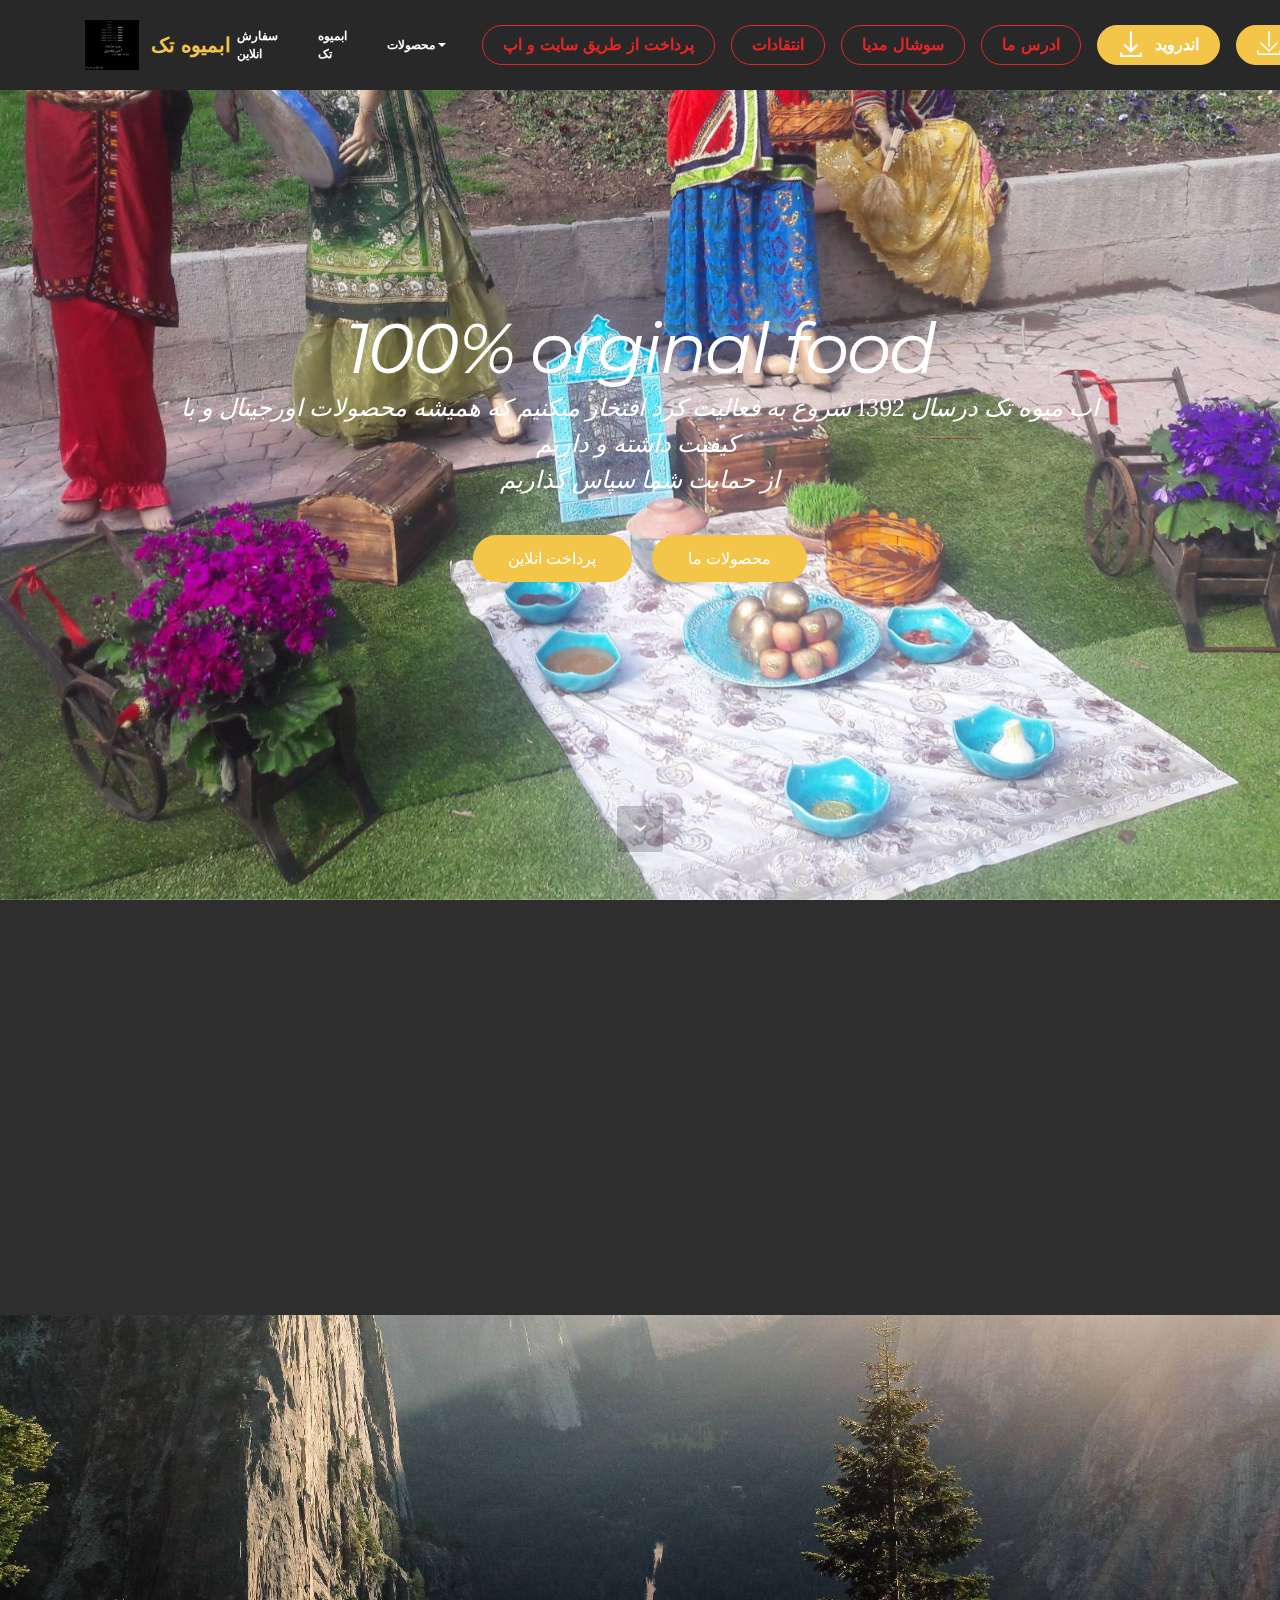
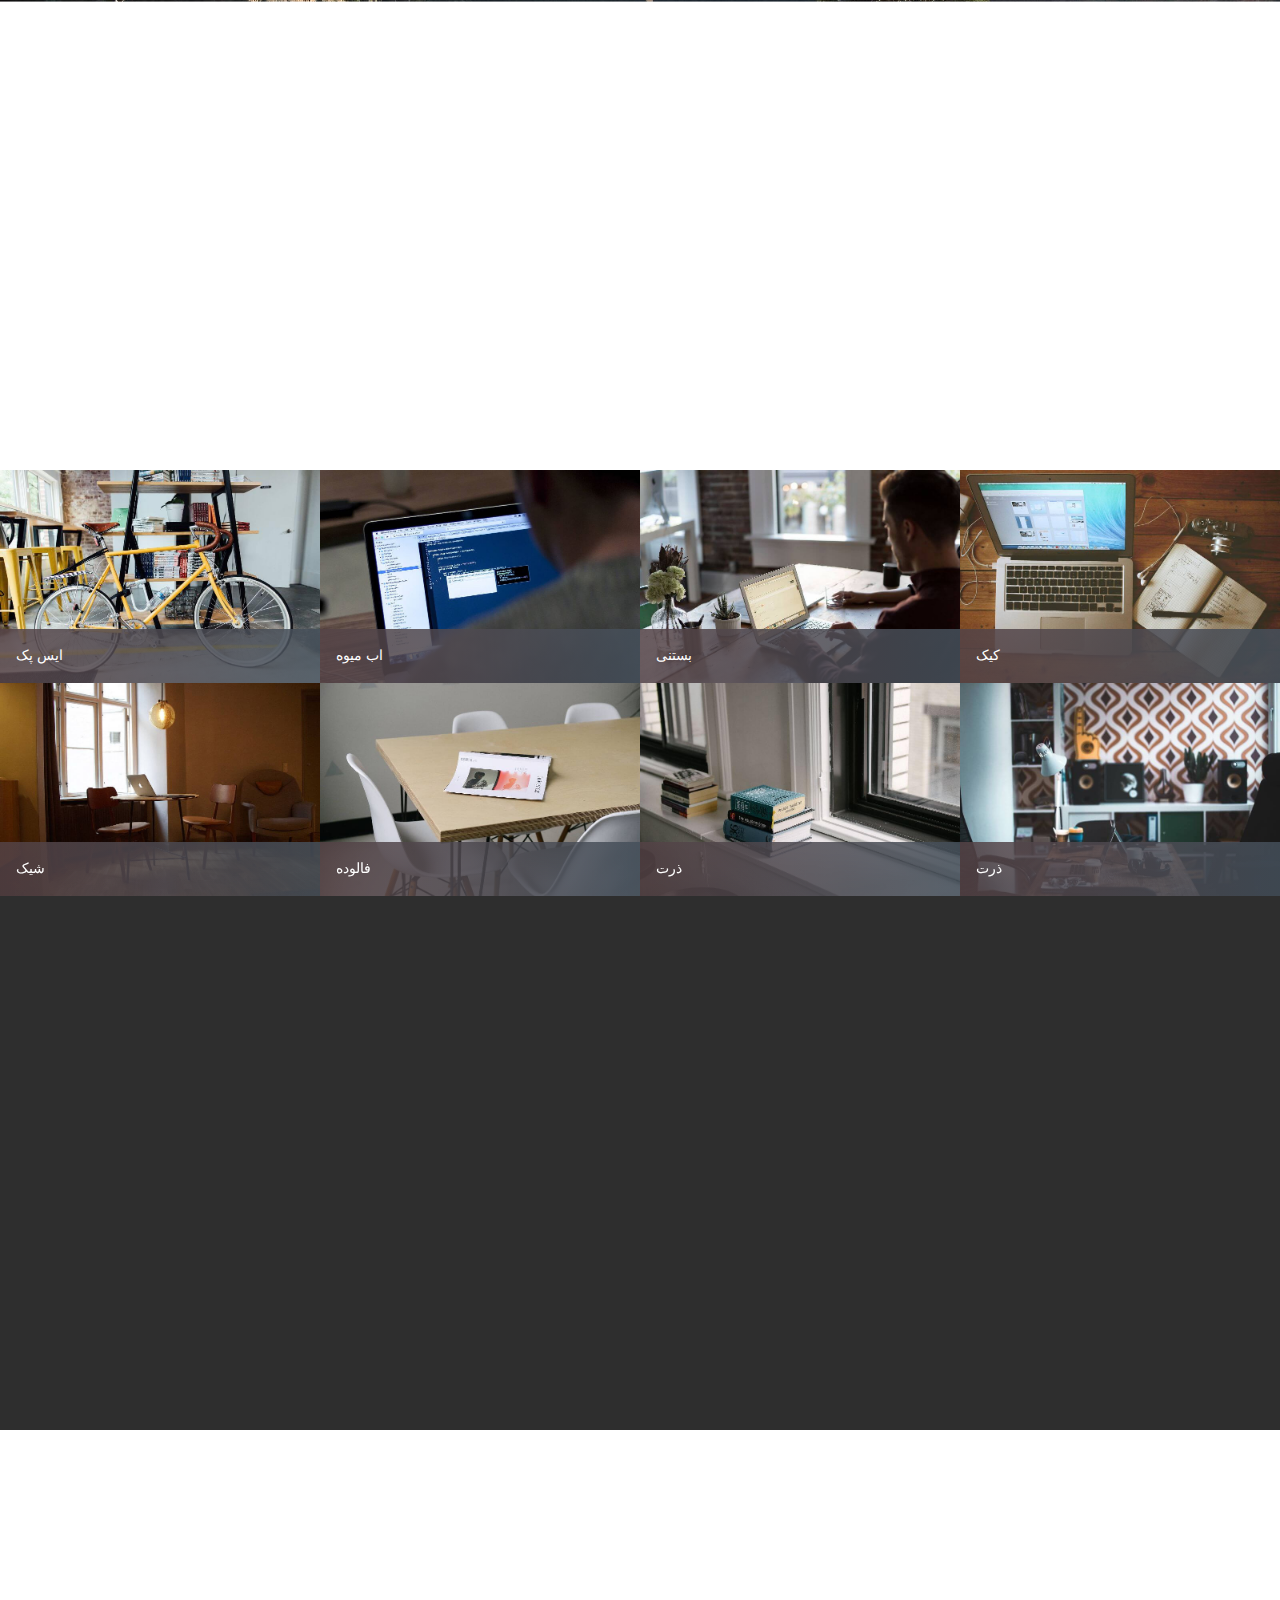
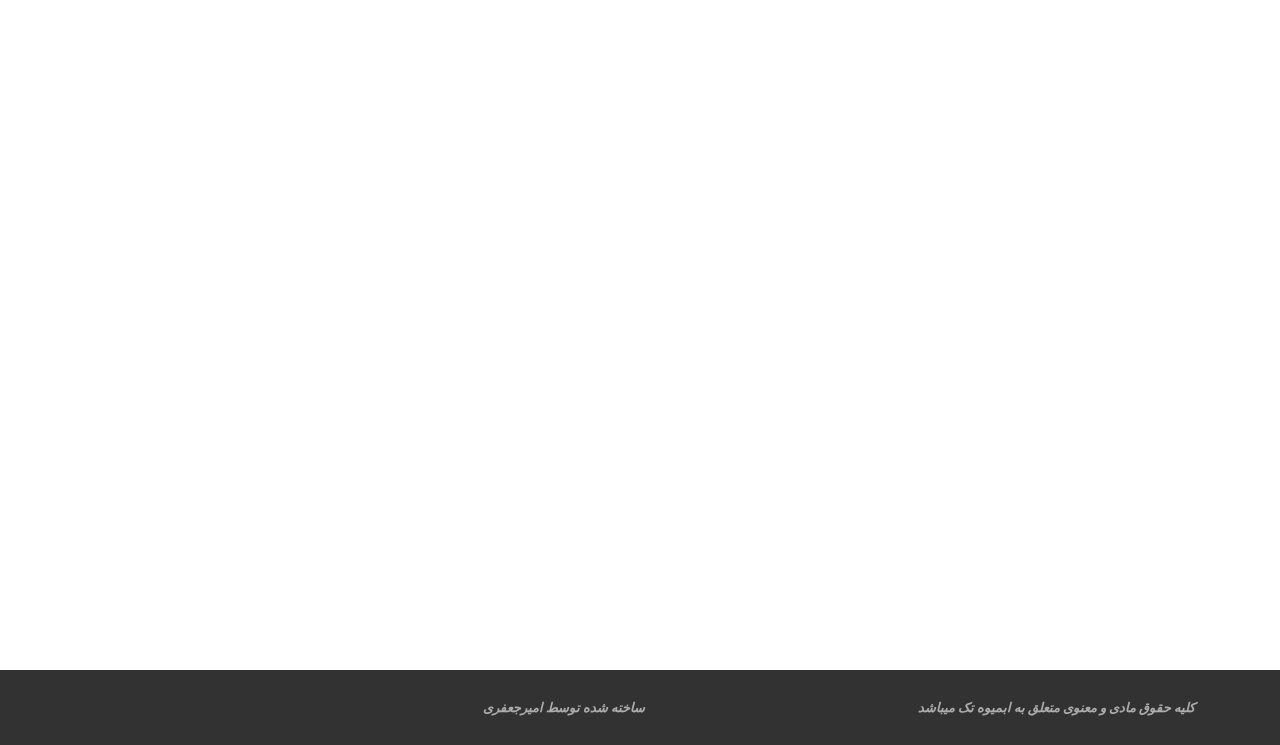
==== commit 0dac37d8: "create github pages" ====
--- a/index.html
+++ b/index.html
@@ -63,7 +63,7 @@
 
 </section>
 
-<section class="engine"><a href="https://mobirise.info/d">website maker</a></section><section class="mbr-section mbr-section-hero mbr-section-full mbr-section-with-arrow mbr-parallax-background mbr-after-navbar" id="header1-a" data-rv-view="4" style="background-image: url(assets/images/-2000x1500.jpeg);">
+<section class="engine"><a href="https://mobirise.info/u">bootstrap html templates</a></section><section class="mbr-section mbr-section-hero mbr-section-full mbr-section-with-arrow mbr-parallax-background mbr-after-navbar" id="header1-a" data-rv-view="4" style="background-image: url(assets/images/-2000x1500.jpeg);">
 
     
 
@@ -125,7 +125,7 @@
 
                     <form action="https://mobirise.com/" method="post" data-form-title="انتقادات و پیشنهادات">
 
-                        <input type="hidden" value="rwFpMX+GDNwHx/mB0LEsw3/n4O3X1Nm2aBcEiJpP6BpFKSWITNWh1fsaYRFKFSEtSl1ku2ggU4E6wpuY3juCHEleNTZCQas+qsXSdrNtYp3QpTAAg/qT3pmfNp0pFDCc" data-form-email="true">
+                        <input type="hidden" value="LWw2XSSMaAVd5FEXs1bsOXbEUSni2VbNWwmT+m7enTGVWDRxxBa19WLiZw2bHyXJJkBUIxiuYzex3sMnNsr8YHR4iF/p8jhRJzMWvk6GYk6Oqii/vUUl7KybZA43tgHM" data-form-email="true">
 
                         <div class="row row-sm-offset">
 
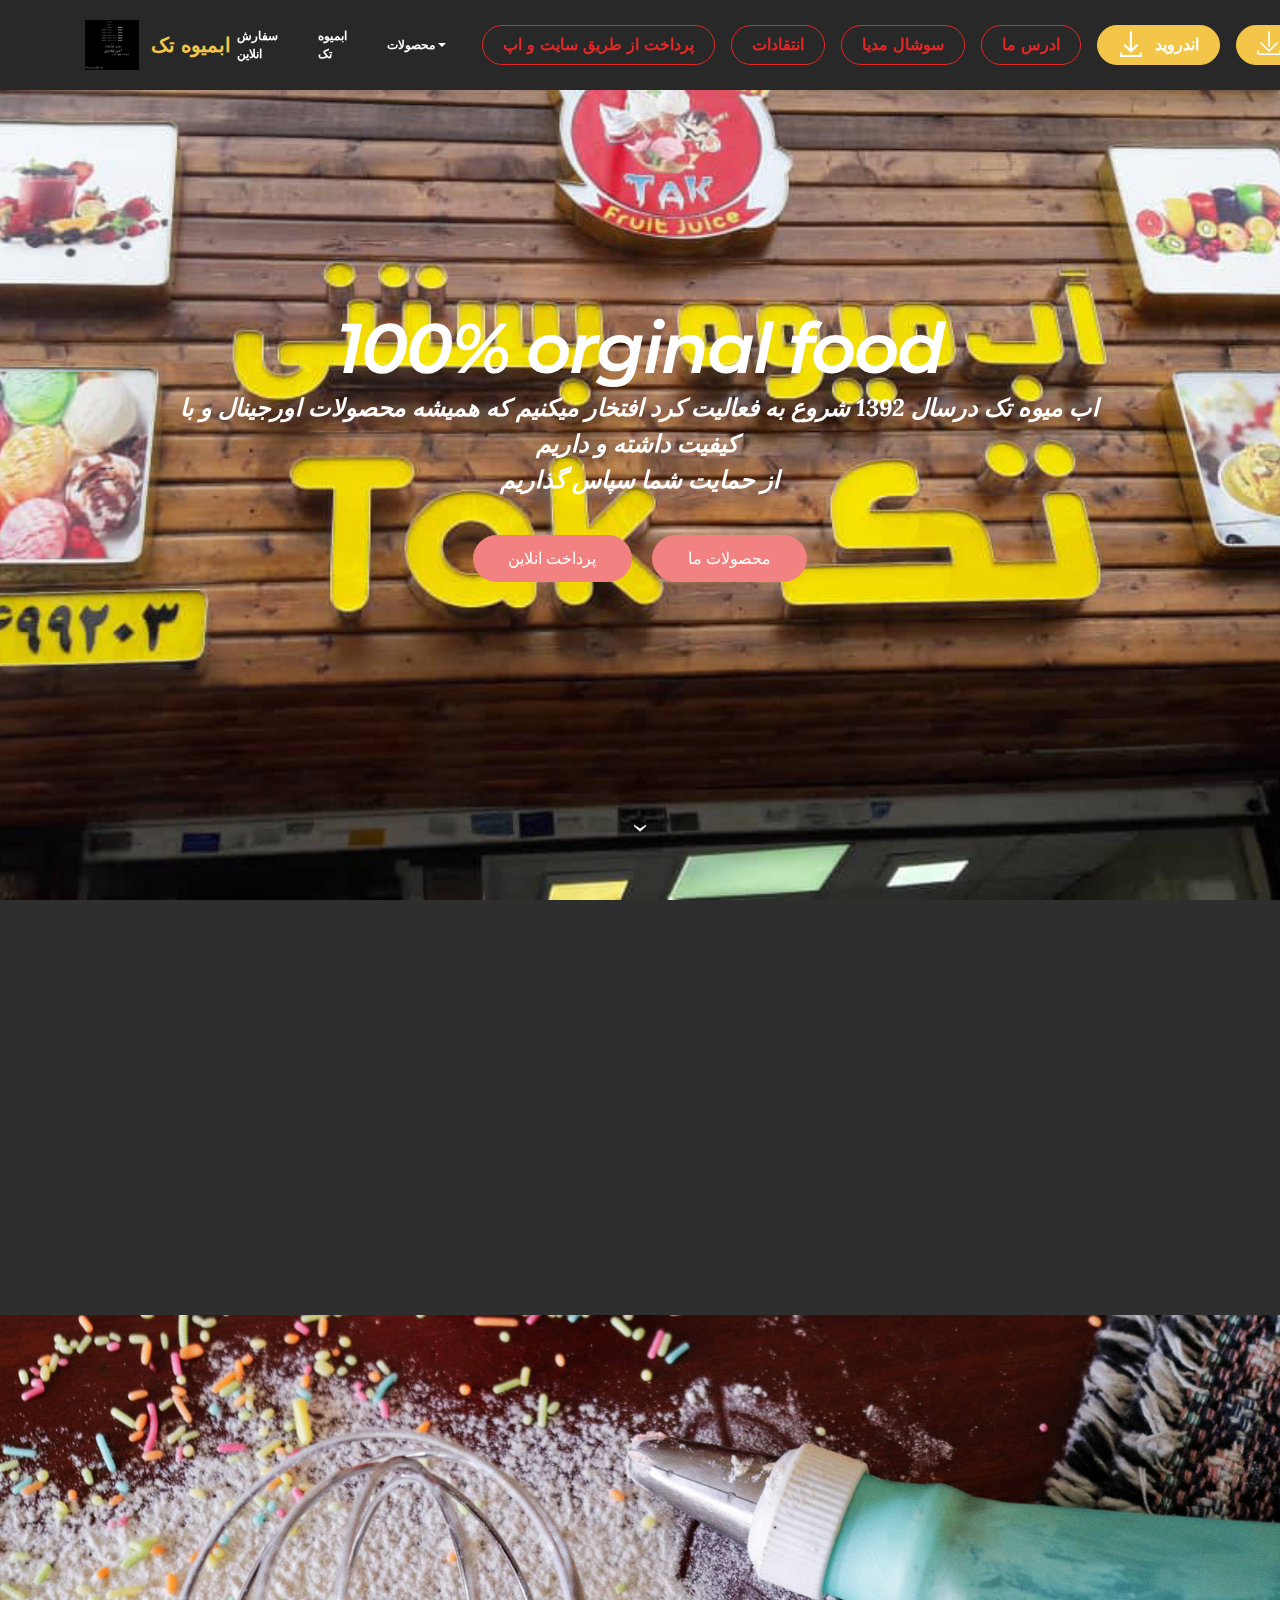
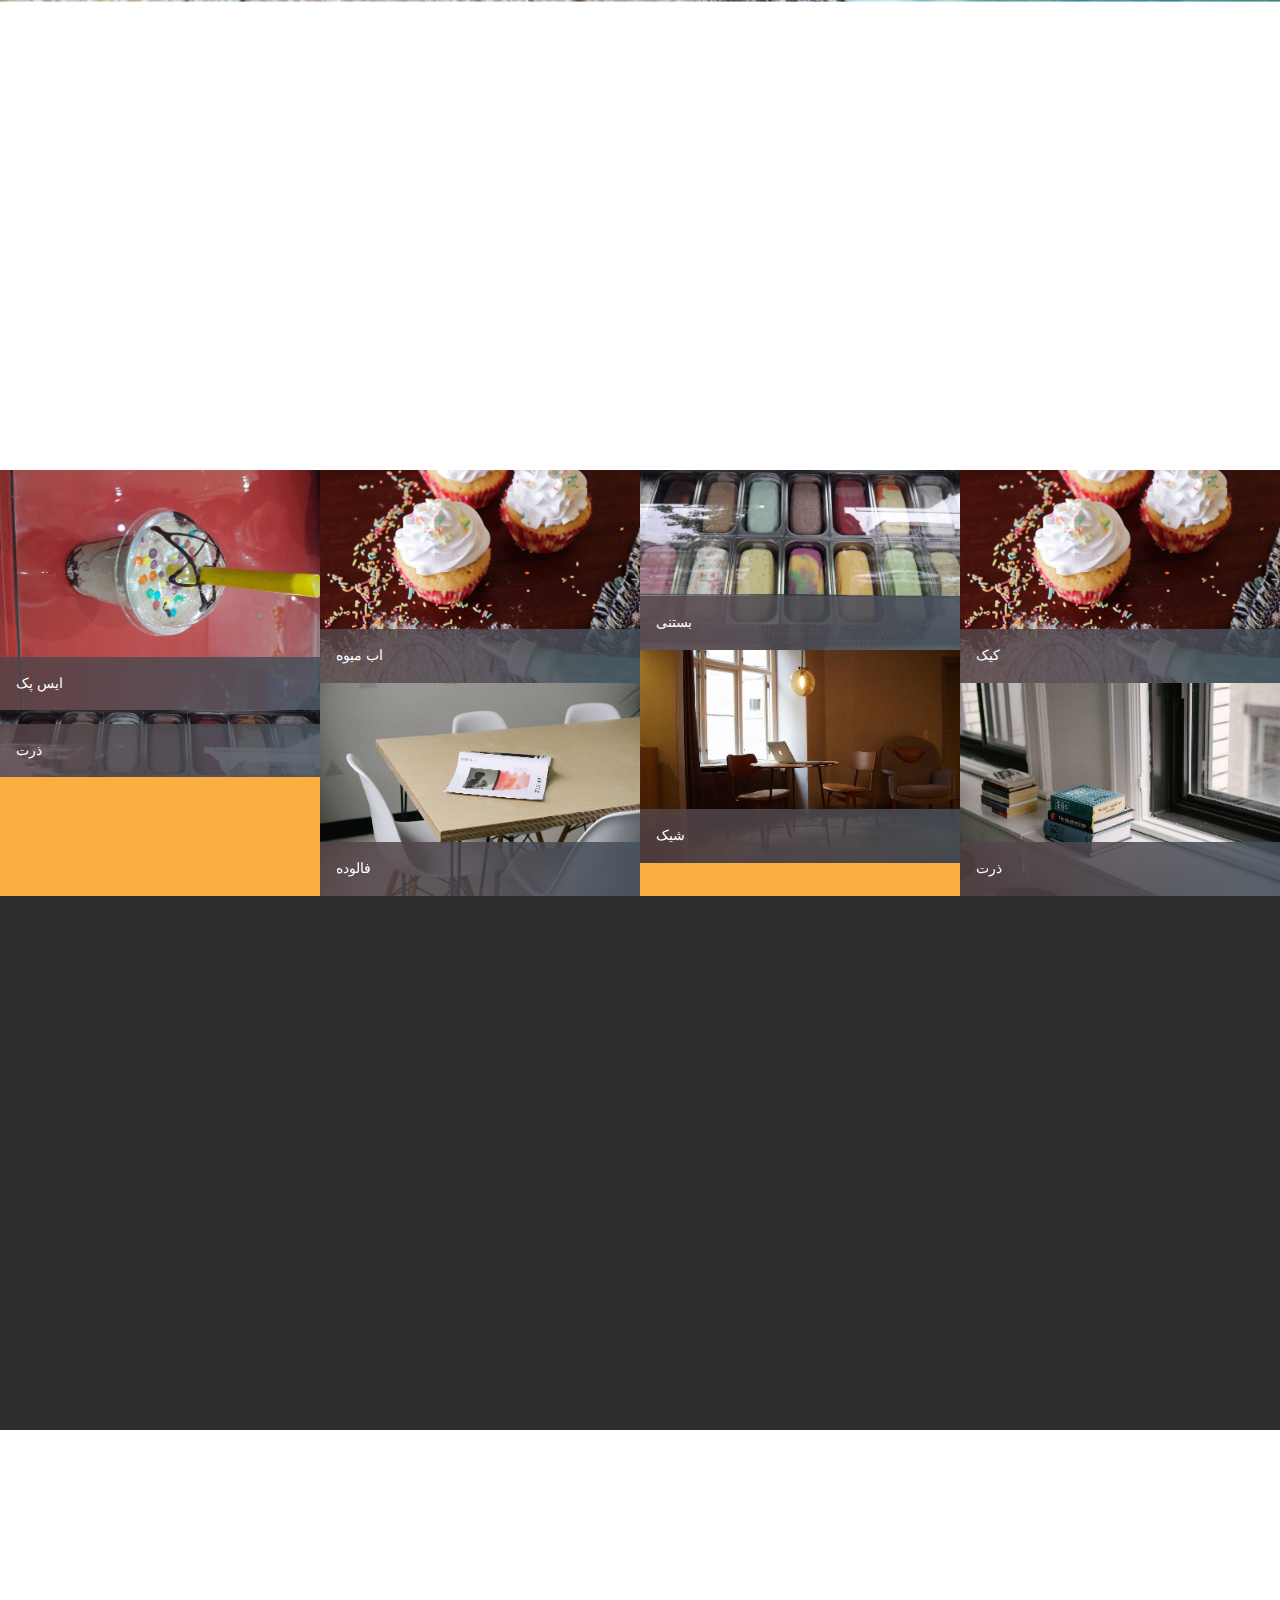
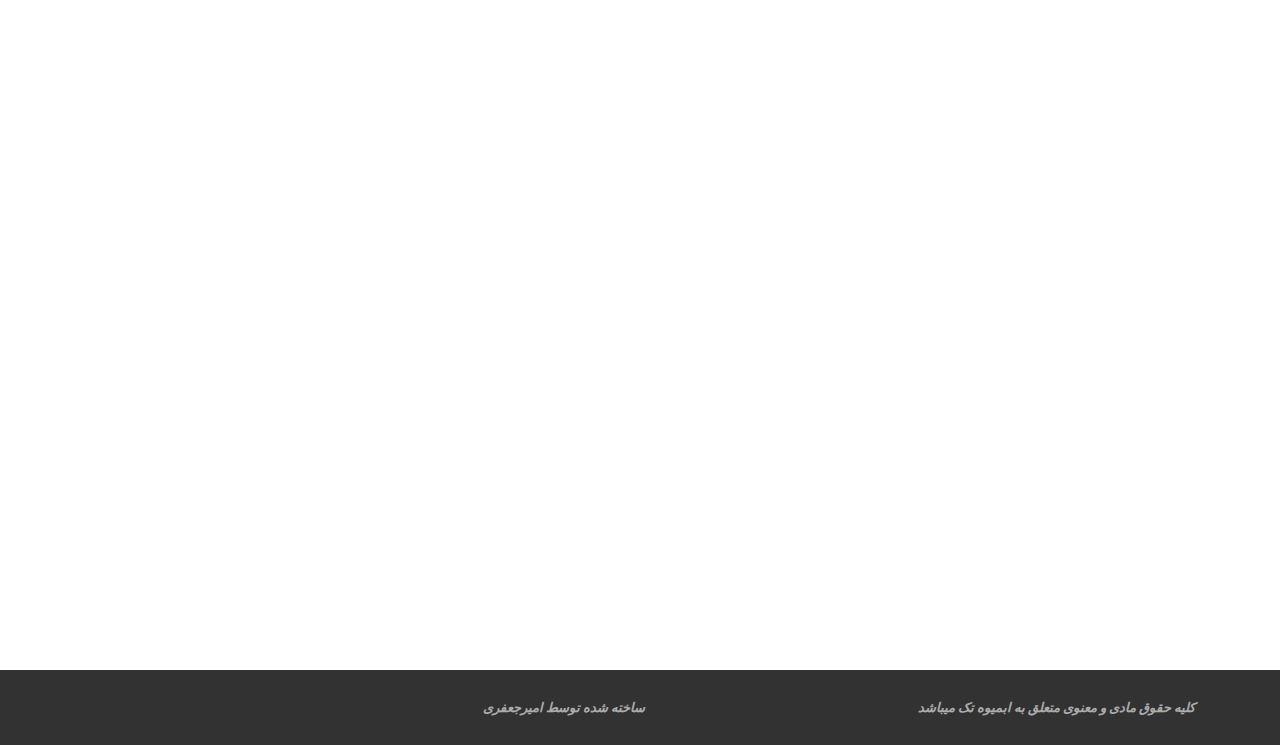
==== commit 0cd43777: "create github pages" ====
--- a/index.html
+++ b/index.html
@@ -50,7 +50,7 @@
                         <div class="hamburger-icon"></div>
                     </button>
 
-                    <ul class="nav-dropdown collapse pull-xs-right nav navbar-nav navbar-toggleable-sm" id="exCollapsingNavbar"><li class="nav-item"><a class="nav-link link" href="https://mobirise.com/">سفارش انلاین</a></li><li class="nav-item"><a class="nav-link link" href="https://mobirise.com/">ابمیوه تک</a></li><li class="nav-item dropdown"><a class="nav-link link dropdown-toggle" href="https://mobirise.com/" data-toggle="dropdown-submenu" aria-expanded="false">محصولات</a><div class="dropdown-menu"><a class="dropdown-item" href="https://mobirise.com/">اب میوه</a><a class="dropdown-item" href="https://mobirise.com/" aria-expanded="false">ایس پک</a><a class="dropdown-item" href="https://mobirise.com/" aria-expanded="false">بستنی&nbsp;</a><a class="dropdown-item" href="https://mobirise.com/" aria-expanded="false">کیک&nbsp;</a><a class="dropdown-item" href="https://mobirise.com/" aria-expanded="false">شیک&nbsp;</a></div></li><li class="nav-item nav-btn"><a class="nav-link btn btn-danger-outline btn-danger" href="https://mobirise.com/">پرداخت از طریق سایت و اپ</a></li><li class="nav-item nav-btn"><a class="nav-link btn btn-danger-outline btn-danger" href="https://mobirise.com/">انتقادات</a></li><li class="nav-item nav-btn"><a class="nav-link btn btn-danger-outline btn-danger" href="https://mobirise.com/">سوشال مدیا</a></li><li class="nav-item nav-btn"><a class="nav-link btn btn-danger-outline btn-danger" href="https://mobirise.com/">ادرس ما</a></li><li class="nav-item nav-btn"><a class="nav-link btn btn-warning" href="https://mobirise.com/"><span class="mobi-mbri mobi-mbri-download mbr-iconfont mbr-iconfont-btn"></span>اندروید</a></li><li class="nav-item nav-btn"><a class="nav-link btn btn-warning" href="https://mobirise.com/"><span class="mbrib-save mbr-iconfont mbr-iconfont-btn"></span>ios</a></li></ul>
+                    <ul class="nav-dropdown collapse pull-xs-right nav navbar-nav navbar-toggleable-sm" id="exCollapsingNavbar"><li class="nav-item"><a class="nav-link link" href="https://mobirise.com/">سفارش انلاین</a></li><li class="nav-item"><a class="nav-link link" href="https://mobirise.com/">ابمیوه تک</a></li><li class="nav-item dropdown open"><a class="nav-link link dropdown-toggle" href="https://mobirise.com/" data-toggle="dropdown-submenu" aria-expanded="true">محصولات</a><div class="dropdown-menu"><a class="dropdown-item" href="https://mobirise.com/">اب میوه</a><a class="dropdown-item" href="https://mobirise.com/" aria-expanded="false">ایس پک</a><a class="dropdown-item" href="https://mobirise.com/" aria-expanded="false">بستنی&nbsp;</a><a class="dropdown-item" href="https://mobirise.com/" aria-expanded="false">کیک&nbsp;</a><a class="dropdown-item" href="https://mobirise.com/" aria-expanded="false">شیک&nbsp;</a></div></li><li class="nav-item nav-btn"><a class="nav-link btn btn-danger-outline btn-danger" href="https://mobirise.com/">پرداخت از طریق سایت و اپ</a></li><li class="nav-item nav-btn"><a class="nav-link btn btn-danger-outline btn-danger" href="index.html#form1-c">انتقادات</a></li><li class="nav-item nav-btn"><a class="nav-link btn btn-danger-outline btn-danger" href="index.html#social-buttons4-8">سوشال مدیا</a></li><li class="nav-item nav-btn"><a class="nav-link btn btn-danger-outline btn-danger" href="index.html#contacts2-f">ادرس ما</a></li><li class="nav-item nav-btn"><a class="nav-link btn btn-warning" href="https://mobirise.com/"><span class="mobi-mbri mobi-mbri-download mbr-iconfont mbr-iconfont-btn"></span>اندروید</a></li><li class="nav-item nav-btn"><a class="nav-link btn btn-warning" href="https://mobirise.com/"><span class="mbrib-save mbr-iconfont mbr-iconfont-btn"></span>ios</a></li></ul>
                     <button hidden="" class="navbar-toggler navbar-close" type="button" data-toggle="collapse" data-target="#exCollapsingNavbar">
                         <div class="close-icon"></div>
                     </button>
@@ -63,7 +63,7 @@
 
 </section>
 
-<section class="engine"><a href="https://mobirise.info/u">bootstrap html templates</a></section><section class="mbr-section mbr-section-hero mbr-section-full mbr-section-with-arrow mbr-parallax-background mbr-after-navbar" id="header1-a" data-rv-view="4" style="background-image: url(assets/images/-2000x1500.jpeg);">
+<section class="engine"><a href="https://mobirise.info/f">easy website builder</a></section><section class="mbr-section mbr-section-hero mbr-section-full mbr-section-with-arrow mbr-parallax-background mbr-after-navbar" id="header1-a" data-rv-view="4" style="background-image: url(assets/images/img-20190723-wa0015-1032x581.jpg);">
 
     
 
@@ -73,11 +73,11 @@
             <div class="row">
                 <div class="mbr-section col-md-10 col-md-offset-1 text-xs-center">
 
-                    <h1 class="mbr-section-title display-1"><span style="font-weight: normal;"><em>100% orginal food
-</em></span></h1>
-                    <p class="mbr-section-lead lead">اب میوه تک درسال 1392 شروع به فعالیت کرد افتخار میکنیم که همیشه محصولات اورجینال و با کیفیت داشته و داریم&nbsp;<br>از حمایت شما سپاس گذاریم
-<br></p>
-                    <div class="mbr-section-btn"><a class="btn btn-lg btn-warning" href="https://mobirise.com">پرداخت انلاین</a> <a class="btn btn-lg btn-warning" href="https://mobirise.com">محصولات ما  </a> </div>
+                    <h1 class="mbr-section-title display-1"><em>100% orginal food
+</em></h1>
+                    <p class="mbr-section-lead lead"><strong>اب میوه تک درسال 1392 شروع به فعالیت کرد افتخار میکنیم که همیشه محصولات اورجینال و با کیفیت داشته و داریم&nbsp;<br>از حمایت شما سپاس گذاریم
+</strong><br></p>
+                    <div class="mbr-section-btn"><a class="btn btn-lg btn-danger" href="https://mobirise.com">پرداخت انلاین</a> <a class="btn btn-lg btn-danger" href="https://mobirise.com">محصولات ما  </a> </div>
                 </div>
             </div>
         </div>
@@ -100,7 +100,7 @@
     </div>
 </section>
 
-<section class="mbr-section form1 mbr-parallax-background" id="form1-c" data-rv-view="9" style="background-image: url(assets/images/landscape3.jpg); padding-top: 120px; padding-bottom: 120px;">
+<section class="mbr-section form1 mbr-parallax-background" id="form1-c" data-rv-view="12" style="background-image: url(assets/images/mbr-1-1620x1080.jpg); padding-top: 120px; padding-bottom: 120px;">
     
     <div class="mbr-section mbr-section__container mbr-section__container--middle">
         <div class="container">
@@ -125,7 +125,7 @@
 
                     <form action="https://mobirise.com/" method="post" data-form-title="انتقادات و پیشنهادات">
 
-                        <input type="hidden" value="LWw2XSSMaAVd5FEXs1bsOXbEUSni2VbNWwmT+m7enTGVWDRxxBa19WLiZw2bHyXJJkBUIxiuYzex3sMnNsr8YHR4iF/p8jhRJzMWvk6GYk6Oqii/vUUl7KybZA43tgHM" data-form-email="true">
+                        <input type="hidden" value="x4wDiXpvZcYzdCDQJwD7thkzd+oya8Zv7AGW8/ZKpBAD181v6aECuyoml85ZmdPIQoqfIR4OuH4VtApUDIJN5cHC4CV8tPaWDvopsezct/v5ZlNq8CqXJwU2R/tpGziu" data-form-email="true">
 
                         <div class="row row-sm-offset">
 
@@ -166,7 +166,7 @@
     </div>
 </section>
 
-<section class="mbr-gallery mbr-section mbr-section-nopadding mbr-slider-carousel" data-filter="false" id="gallery4-j" data-rv-view="18" style="background-color: rgb(250, 175, 64); padding-top: 0rem; padding-bottom: 0rem;">
+<section class="mbr-gallery mbr-section mbr-section-nopadding mbr-slider-carousel" data-filter="false" id="gallery4-j" data-rv-view="21" style="background-color: rgb(250, 175, 64); padding-top: 0rem; padding-bottom: 0rem;">
     <!-- Filter -->
     
 
@@ -180,7 +180,7 @@
                             
                             
 
-                            <img src="assets/images/bike-small.jpg" alt="" title="">
+                            <img src="assets/images/20190226-180849-2000x1500-800x601.jpeg" alt="" title="">
                             
                             <span class="icon-focus"></span>
                             <span class="mbr-gallery-title">ایس پک</span>
@@ -190,7 +190,7 @@
                             
                             
 
-                            <img src="assets/images/code-man-small.jpg" alt="" title="">
+                            <img src="assets/images/mbr-1-1620x1080-800x533.jpg" alt="" title="">
                             
                             <span class="icon-focus"></span>
                             <span class="mbr-gallery-title">اب میوه</span>
@@ -200,7 +200,7 @@
                             
                             
 
-                            <img src="assets/images/coworkers-small.jpg" alt="" title="">
+                            <img src="assets/images/img-20190723-wa0016-1032x581-800x450.jpg" alt="بستنی " title="بستنی ">
                             
                             <span class="icon-focus"></span>
                             <span class="mbr-gallery-title">بستنی&nbsp;</span>
@@ -210,7 +210,7 @@
                             
                             
 
-                            <img src="assets/images/desktop-small.jpg" alt="" title="">
+                            <img src="assets/images/mbr-1-1620x1080-800x533.jpg" alt="" title="">
                             
                             <span class="icon-focus"></span>
                             <span class="mbr-gallery-title">کیک</span>
@@ -250,7 +250,7 @@
                             
                             
 
-                            <img src="assets/images/working-area-small.jpg" alt="" title="">
+                            <img src="assets/images/img-20190723-wa0016-800x450-795x168.jpeg" alt="" title="">
                             
                             <span class="icon-focus"></span>
                             <span class="mbr-gallery-title">ذرت</span>
@@ -272,13 +272,13 @@
                     </ol>
                     <div class="carousel-inner">
                         <div class="carousel-item active">
-                            <img src="assets/images/bike.jpg" alt="" title="">
-                        </div><div class="carousel-item">
-                            <img src="assets/images/code-man.jpg" alt="" title="">
-                        </div><div class="carousel-item">
-                            <img src="assets/images/coworkers.jpg" alt="" title="">
-                        </div><div class="carousel-item">
-                            <img src="assets/images/desktop.jpg" alt="" title="">
+                            <img src="assets/images/20190226-180849-2000x1500.jpeg" alt="" title="">
+                        </div><div class="carousel-item">
+                            <img src="assets/images/mbr-1-1620x1080.jpg" alt="" title="">
+                        </div><div class="carousel-item">
+                            <img src="assets/images/img-20190723-wa0016-1032x581.jpg" alt="بستنی " title="بستنی ">
+                        </div><div class="carousel-item">
+                            <img src="assets/images/mbr-1-1620x1080.jpg" alt="" title="">
                         </div><div class="carousel-item">
                             <img src="assets/images/room-laptop.jpg" alt="" title="">
                         </div><div class="carousel-item">
@@ -286,7 +286,7 @@
                         </div><div class="carousel-item">
                             <img src="assets/images/windows-books.jpg" alt="" title="">
                         </div><div class="carousel-item">
-                            <img src="assets/images/working-area.jpg" alt="" title="">
+                            <img src="assets/images/img-20190723-wa0016-800x450.jpeg" alt="" title="">
                         </div>
                     </div>
                     <a class="left carousel-control" role="button" data-slide="prev" href="#lb-gallery4-j">
@@ -308,7 +308,7 @@
     </div>
 </section>
 
-<section class="mbr-section mbr-section-md-padding mbr-footer footer2" id="contacts2-f" data-rv-view="53" style="background-color: rgb(46, 46, 46); padding-top: 90px; padding-bottom: 120px;">
+<section class="mbr-section mbr-section-md-padding mbr-footer footer2" id="contacts2-f" data-rv-view="56" style="background-color: rgb(46, 46, 46); padding-top: 90px; padding-bottom: 120px;">
     
     <div class="container">
         <div class="row">
@@ -327,7 +327,7 @@
     </div>
 </section>
 
-<section class="mbr-section article mbr-section__container" id="content2-o" data-rv-view="55" style="background-color: rgb(255, 255, 255); padding-top: 20px; padding-bottom: 20px;">
+<section class="mbr-section article mbr-section__container" id="content2-o" data-rv-view="58" style="background-color: rgb(255, 255, 255); padding-top: 20px; padding-bottom: 20px;">
 
     <div class="container">
         <div class="row">
@@ -349,7 +349,7 @@
 
 </section>
 
-<section class="mbr-section mbr-section__container article" id="header3-p" data-rv-view="57" style="background-color: rgb(255, 255, 255); padding-top: 20px; padding-bottom: 20px;">
+<section class="mbr-section mbr-section__container article" id="header3-p" data-rv-view="60" style="background-color: rgb(255, 255, 255); padding-top: 20px; padding-bottom: 20px;">
     <div class="container">
         <div class="row">
             <div class="col-xs-12">
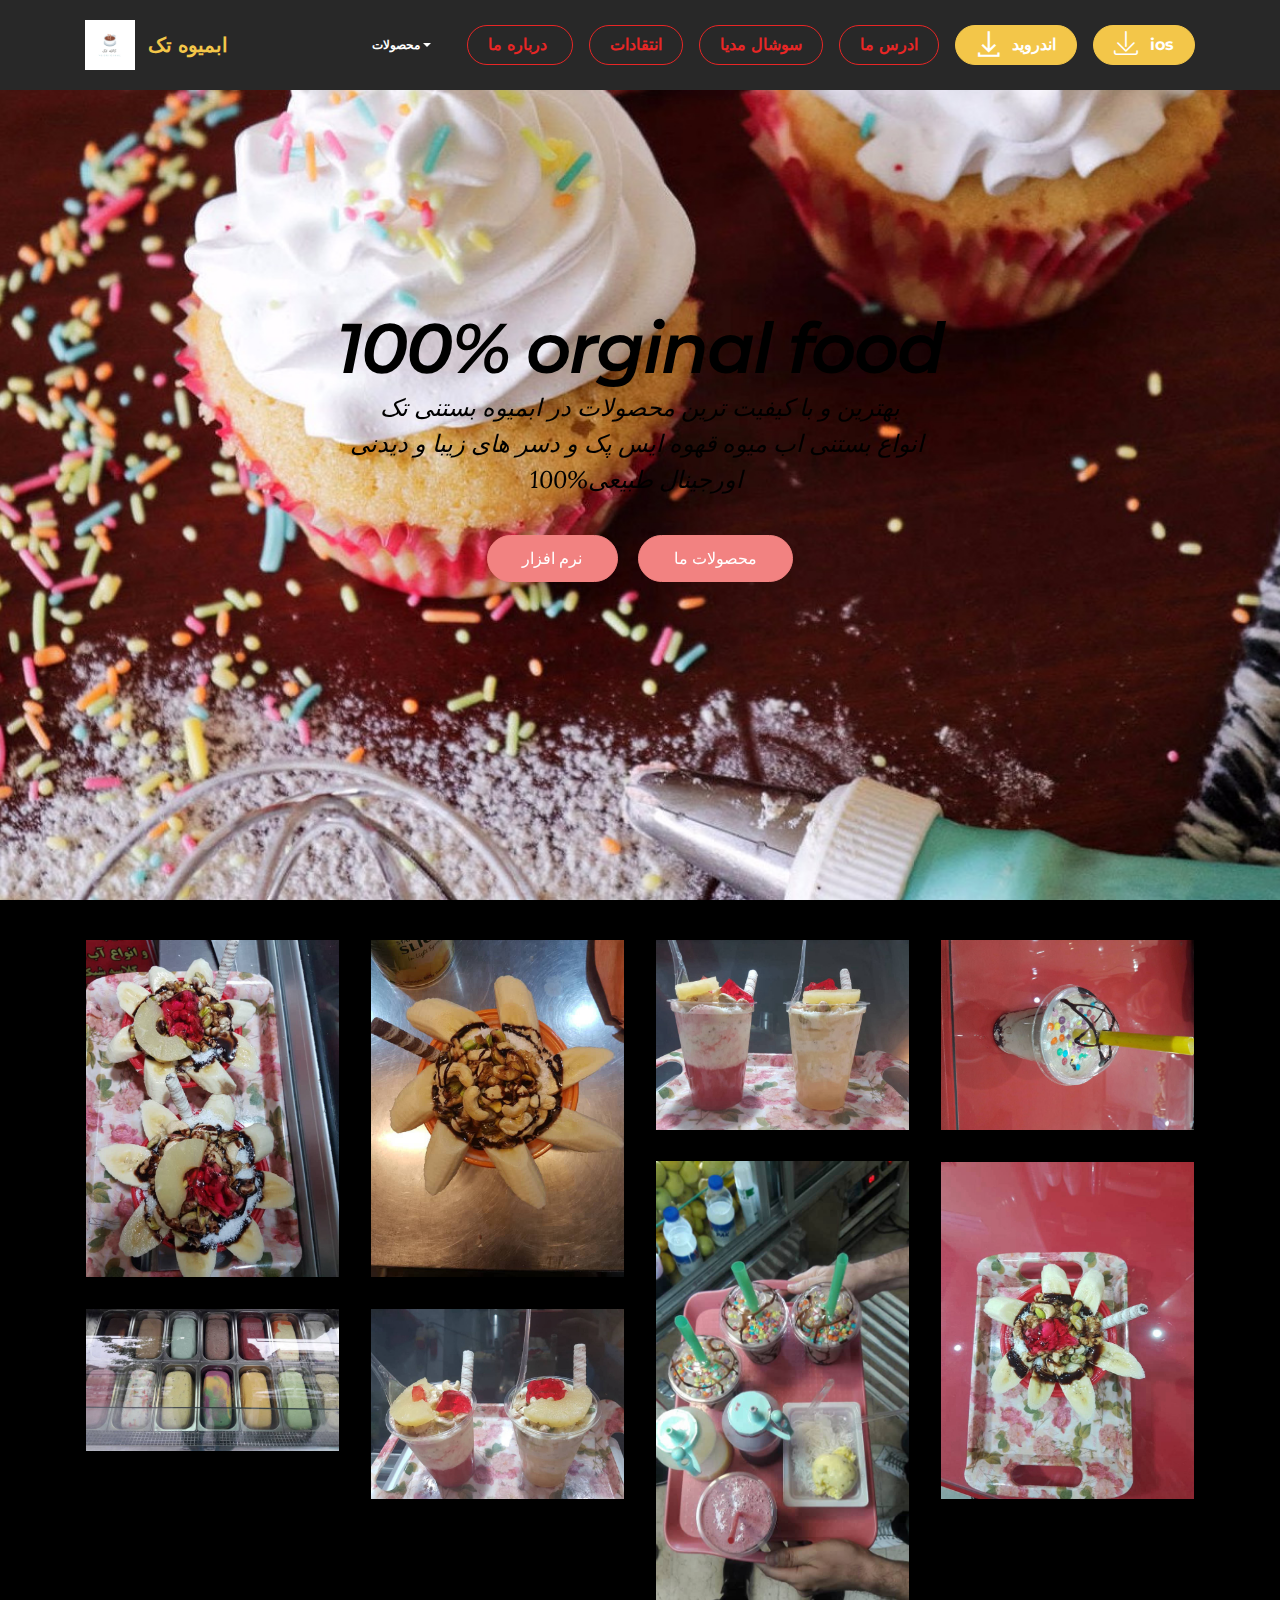
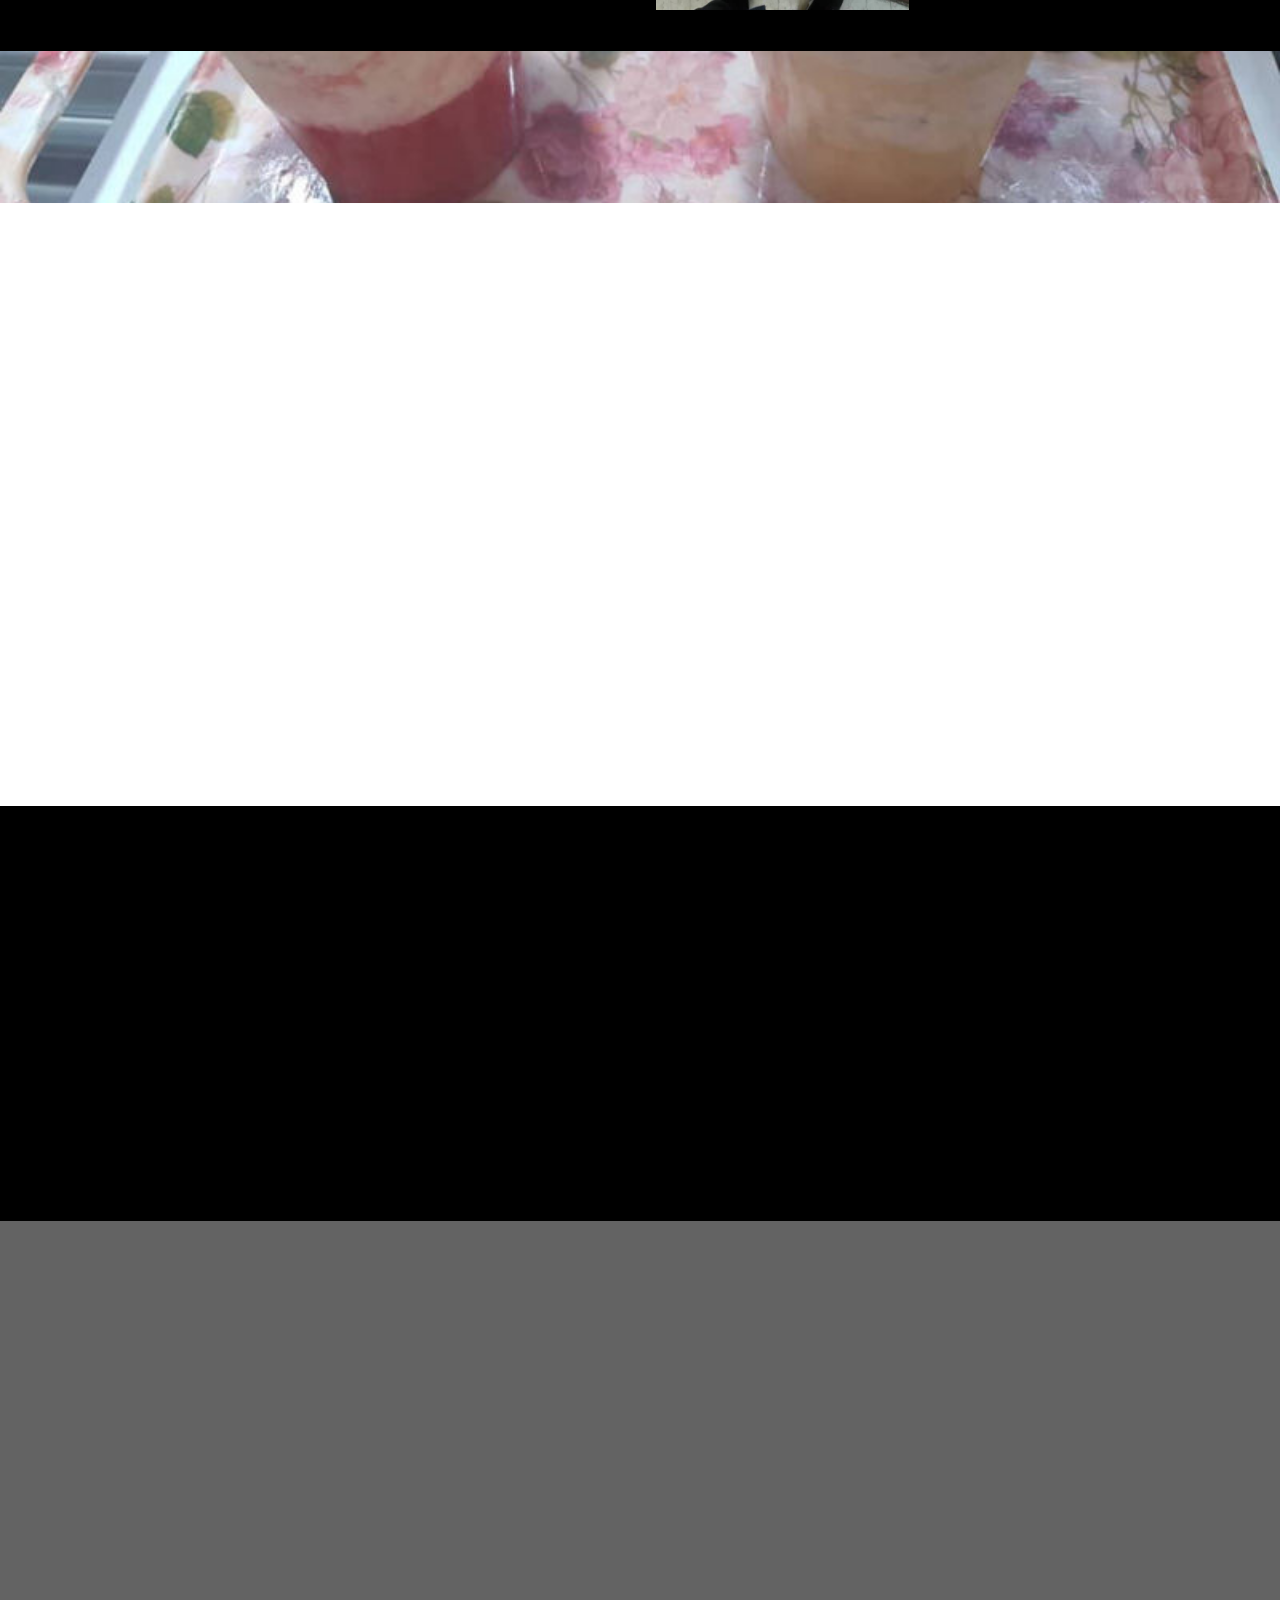
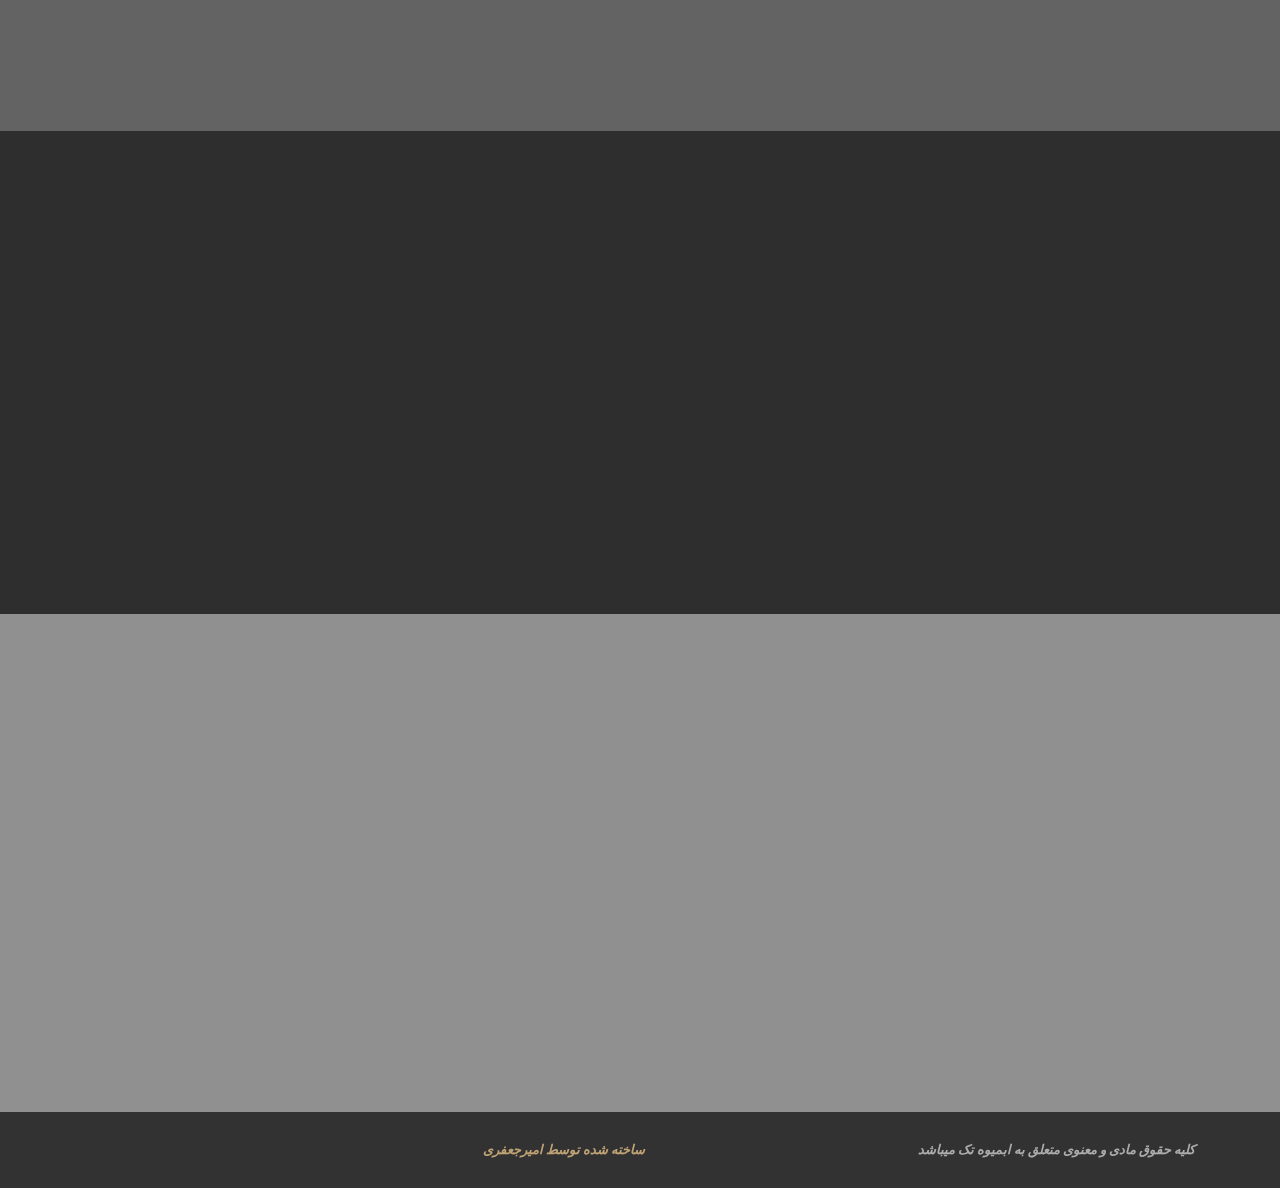
==== commit 412470be: "create github pages" ====
--- a/index.html
+++ b/index.html
@@ -6,10 +6,12 @@
   <meta http-equiv="X-UA-Compatible" content="IE=edge">
   <meta name="generator" content="Mobirise v4.10.5, mobirise.com">
   <meta name="viewport" content="width=device-width, initial-scale=1, minimum-scale=1">
-  <link rel="shortcut icon" href="assets/images/20190704-034821-137x128.png" type="image/x-icon">
-  <meta name="description" content="">
-  
-  <title>Home</title>
+  <link rel="shortcut icon" href="assets/images/20190725-003451-128x128.png" type="image/x-icon">
+  <meta name="description" content="اب میوه تک بهترین و با کیفیت ترین محصولات در ابمیوه بستنی تک
+انواع بستنی اب میوه قهوه ایس پک و دسر های زیبا و دیدنی 
+">
+  
+  <title>اب میوه تک</title>
   <link rel="stylesheet" href="https://fonts.googleapis.com/css?family=Montserrat:400,700">
   <link rel="stylesheet" href="https://fonts.googleapis.com/css?family=Raleway:100,100i,200,200i,300,300i,400,400i,500,500i,600,600i,700,700i,800,800i,900,900i">
   <link rel="stylesheet" href="assets/web/assets/mobirise-icons2/mobirise2.css">
@@ -19,9 +21,9 @@
   <link rel="stylesheet" href="assets/tether/tether.min.css">
   <link rel="stylesheet" href="assets/bootstrap/css/bootstrap.min.css">
   <link rel="stylesheet" href="assets/soundcloud-plugin/style.css">
-  <link rel="stylesheet" href="assets/socicon/css/styles.css">
   <link rel="stylesheet" href="assets/animate.css/animate.min.css">
   <link rel="stylesheet" href="assets/dropdown/css/style.css">
+  <link rel="stylesheet" href="assets/socicon/css/styles.css">
   <link rel="stylesheet" href="assets/theme/css/style.css">
   <link rel="stylesheet" href="assets/mobirise-gallery/style.css">
   <link rel="stylesheet" href="assets/mobirise/css/mbr-additional.css" type="text/css">
@@ -39,7 +41,7 @@
                 <div class="mbr-table-cell">
 
                     <div class="navbar-brand">
-                        <a href="https://mobirise.com" class="navbar-logo"><img src="assets/images/20190704-034821-137x128.png" alt="Mobirise"></a>
+                        <a href="https://mobirise.com" class="navbar-logo"><img src="assets/images/20190725-003451-128x128.png" alt="Mobirise"></a>
                         <a class="navbar-caption text-warning" href="https://mobirise.com">ابمیوه تک</a>
                     </div>
 
@@ -50,7 +52,7 @@
                         <div class="hamburger-icon"></div>
                     </button>
 
-                    <ul class="nav-dropdown collapse pull-xs-right nav navbar-nav navbar-toggleable-sm" id="exCollapsingNavbar"><li class="nav-item"><a class="nav-link link" href="https://mobirise.com/">سفارش انلاین</a></li><li class="nav-item"><a class="nav-link link" href="https://mobirise.com/">ابمیوه تک</a></li><li class="nav-item dropdown open"><a class="nav-link link dropdown-toggle" href="https://mobirise.com/" data-toggle="dropdown-submenu" aria-expanded="true">محصولات</a><div class="dropdown-menu"><a class="dropdown-item" href="https://mobirise.com/">اب میوه</a><a class="dropdown-item" href="https://mobirise.com/" aria-expanded="false">ایس پک</a><a class="dropdown-item" href="https://mobirise.com/" aria-expanded="false">بستنی&nbsp;</a><a class="dropdown-item" href="https://mobirise.com/" aria-expanded="false">کیک&nbsp;</a><a class="dropdown-item" href="https://mobirise.com/" aria-expanded="false">شیک&nbsp;</a></div></li><li class="nav-item nav-btn"><a class="nav-link btn btn-danger-outline btn-danger" href="https://mobirise.com/">پرداخت از طریق سایت و اپ</a></li><li class="nav-item nav-btn"><a class="nav-link btn btn-danger-outline btn-danger" href="index.html#form1-c">انتقادات</a></li><li class="nav-item nav-btn"><a class="nav-link btn btn-danger-outline btn-danger" href="index.html#social-buttons4-8">سوشال مدیا</a></li><li class="nav-item nav-btn"><a class="nav-link btn btn-danger-outline btn-danger" href="index.html#contacts2-f">ادرس ما</a></li><li class="nav-item nav-btn"><a class="nav-link btn btn-warning" href="https://mobirise.com/"><span class="mobi-mbri mobi-mbri-download mbr-iconfont mbr-iconfont-btn"></span>اندروید</a></li><li class="nav-item nav-btn"><a class="nav-link btn btn-warning" href="https://mobirise.com/"><span class="mbrib-save mbr-iconfont mbr-iconfont-btn"></span>ios</a></li></ul>
+                    <ul class="nav-dropdown collapse pull-xs-right nav navbar-nav navbar-toggleable-sm" id="exCollapsingNavbar"><li class="nav-item dropdown open"><a class="nav-link link dropdown-toggle" href="https://mobirise.com/" data-toggle="dropdown-submenu" aria-expanded="true">محصولات</a><div class="dropdown-menu"><a class="dropdown-item" href="index.html#gallery3-r" aria-expanded="false">ایس پک</a><a class="dropdown-item" href="index.html#gallery3-r" aria-expanded="false">بستنی&nbsp;</a><a class="dropdown-item" href="index.html#gallery3-r" aria-expanded="false">شیک&nbsp;</a><a class="dropdown-item" href="index.html#gallery3-r" aria-expanded="false">به زودی</a></div></li><li class="nav-item nav-btn"><a class="nav-link btn btn-danger-outline btn-danger" href="https://mobirise.com/">درباره ما&nbsp;</a></li><li class="nav-item nav-btn"><a class="nav-link btn btn-danger-outline btn-danger" href="index.html#form1-c">انتقادات</a></li><li class="nav-item nav-btn"><a class="nav-link btn btn-danger-outline btn-danger" href="index.html#social-buttons4-8">سوشال مدیا</a></li><li class="nav-item nav-btn"><a class="nav-link btn btn-danger-outline btn-danger" href="index.html#contacts2-f">ادرس ما</a></li><li class="nav-item nav-btn"><a class="nav-link btn btn-warning" href="https://mobirise.com/"><span class="mobi-mbri mobi-mbri-download mbr-iconfont mbr-iconfont-btn"></span>اندروید</a></li><li class="nav-item nav-btn"><a class="nav-link btn btn-warning" href="https://mobirise.com/"><span class="mbrib-save mbr-iconfont mbr-iconfont-btn"></span>ios</a></li></ul>
                     <button hidden="" class="navbar-toggler navbar-close" type="button" data-toggle="collapse" data-target="#exCollapsingNavbar">
                         <div class="close-icon"></div>
                     </button>
@@ -63,7 +65,7 @@
 
 </section>
 
-<section class="engine"><a href="https://mobirise.info/f">easy website builder</a></section><section class="mbr-section mbr-section-hero mbr-section-full mbr-section-with-arrow mbr-parallax-background mbr-after-navbar" id="header1-a" data-rv-view="4" style="background-image: url(assets/images/img-20190723-wa0015-1032x581.jpg);">
+<section class="engine"><a href="https://mobirise.info/g">build a site</a></section><section class="mbr-section mbr-section-hero mbr-section-full mbr-parallax-background mbr-after-navbar" id="header1-a" data-rv-view="4" style="background-image: url(assets/images/mbr-1-1620x1080.jpeg);">
 
     
 
@@ -73,34 +75,162 @@
             <div class="row">
                 <div class="mbr-section col-md-10 col-md-offset-1 text-xs-center">
 
-                    <h1 class="mbr-section-title display-1"><em>100% orginal food
+                    <h1 class="mbr-section-title display-1"><em>100% orginal food</em><br><em>
 </em></h1>
-                    <p class="mbr-section-lead lead"><strong>اب میوه تک درسال 1392 شروع به فعالیت کرد افتخار میکنیم که همیشه محصولات اورجینال و با کیفیت داشته و داریم&nbsp;<br>از حمایت شما سپاس گذاریم
-</strong><br></p>
-                    <div class="mbr-section-btn"><a class="btn btn-lg btn-danger" href="https://mobirise.com">پرداخت انلاین</a> <a class="btn btn-lg btn-danger" href="https://mobirise.com">محصولات ما  </a> </div>
-                </div>
-            </div>
-        </div>
-    </div>
-
-    <div class="mbr-arrow mbr-arrow-floating" aria-hidden="true"><a href="#social-buttons4-8"><i class="mbr-arrow-icon"></i></a></div>
-
-</section>
-
-<section class="mbr-section mbr-section-md-padding" id="social-buttons4-8" data-rv-view="7" style="background-color: rgb(46, 46, 46); padding-top: 90px; padding-bottom: 90px;">
-    
-    <div class="container">
-        <div class="row">
-            <div class="col-md-8 col-md-offset-2 text-xs-center">
-                <h3 class="mbr-section-title display-2"><span style="font-weight: normal;">اخرین اطلاعات و تغییرت در کانال و اینستاگرام ما
-</span><div><br></div></h3>
-                <div><a class="btn btn-social btn-success" title="Twitter" target="_blank" href="https://twitter.com/mobirise"></a> <a class="btn btn-social btn-info" title="Facebook" target="_blank" href="https://www.facebook.com/pages/Mobirise/1616226671953247"></a> <a class="btn btn-social btn-danger" title="Google+" target="_blank" href="https://plus.google.com/u/0/+Mobirise/posts"></a> <a class="btn btn-social btn-info" title="YouTube" target="_blank" href="https://www.youtube.com/channel/UCt_tncVAetpK5JeM8L-8jyw"><span class="socicon socicon-telegram mbr-iconfont mbr-iconfont-btn" style="font-size: 22px;"></span></a> <a class="btn btn-social btn-danger" title="Instagram" target="_blank" href="https://instagram.com/mobirise/"><i class="socicon socicon-instagram"></i></a> <a class="btn btn-social btn-success" title="Pinterest" target="_blank" href="https://www.pinterest.com/mobirise/"><span class="socicon socicon-github mbr-iconfont mbr-iconfont-btn" style="font-size: 19px;"></span></a> <a class="btn btn-social btn-warning" title="Tumblr" href="sms:+98 0922 671 21 15"><span class="socicon socicon-googlegroups mbr-iconfont mbr-iconfont-btn" style="font-size: 20px; color: rgb(255, 255, 255);"></span></a> <a class="btn btn-social btn-primary" title="LinkedIn" target="_blank" href="https://www.linkedin.com/in/mobirise"></a> <a class="btn btn-social btn-black" title="VKontakte" target="_blank" href="#"></a> <a class="btn btn-social btn-info" title="Odnoklassniki" target="_blank" href="#"></a> </div>
-            </div>
-        </div>
-    </div>
-</section>
-
-<section class="mbr-section form1 mbr-parallax-background" id="form1-c" data-rv-view="12" style="background-image: url(assets/images/mbr-1-1620x1080.jpg); padding-top: 120px; padding-bottom: 120px;">
+                    <p class="mbr-section-lead lead">بهترین و با کیفیت ترین محصولات در ابمیوه بستنی تک<br>انواع بستنی اب میوه قهوه ایس پک و دسر های زیبا و دیدنی&nbsp;<br>100%اورجینال طبیعی&nbsp;<br></p>
+                    <div class="mbr-section-btn"><a class="btn btn-lg btn-danger" href="https://mobirise.com">نرم افزار</a> <a class="btn btn-lg btn-danger" href="https://mobirise.com">محصولات ما  </a> </div>
+                </div>
+            </div>
+        </div>
+    </div>
+
+    
+
+</section>
+
+<section class="mbr-gallery mbr-section mbr-section-nopadding mbr-slider-carousel" data-filter="false" id="gallery3-r" data-rv-view="7" style="background-color: rgb(0, 0, 0); padding-top: 1.5rem; padding-bottom: 1.5rem;">
+    <!-- Filter -->
+    
+
+    <!-- Gallery -->
+    <div class="mbr-gallery-row container">
+        <div class=" mbr-gallery-layout-default">
+            <div>
+                <div>
+                    <div class="mbr-gallery-item mbr-gallery-item__mobirise3 mbr-gallery-item--p1" data-video-url="false" data-tags="Awesome">
+                        <div href="#lb-gallery3-r" data-slide-to="0" data-toggle="modal">
+                            
+                            
+
+                            <img src="assets/images/img-20190724-wa0010-810x1080-800x1067.jpg" alt="" title="">
+                            
+                            <span class="icon-focus"></span>
+                            
+                        </div>
+                    </div><div class="mbr-gallery-item mbr-gallery-item__mobirise3 mbr-gallery-item--p1" data-video-url="false" data-tags="Responsive">
+                        <div href="#lb-gallery3-r" data-slide-to="1" data-toggle="modal">
+                            
+                            
+
+                            <img src="assets/images/img-20190724-wa0011-756x1008-756x1008.jpg" alt="" title="">
+                            
+                            <span class="icon-focus"></span>
+                            
+                        </div>
+                    </div><div class="mbr-gallery-item mbr-gallery-item__mobirise3 mbr-gallery-item--p1" data-video-url="false" data-tags="Creative">
+                        <div href="#lb-gallery3-r" data-slide-to="2" data-toggle="modal">
+                            
+                            
+
+                            <img src="assets/images/img-20190724-wa0009-1-1080x810-800x600.jpg" alt="" title="">
+                            
+                            <span class="icon-focus"></span>
+                            
+                        </div>
+                    </div><div class="mbr-gallery-item mbr-gallery-item__mobirise3 mbr-gallery-item--p1" data-video-url="false" data-tags="Animated">
+                        <div href="#lb-gallery3-r" data-slide-to="3" data-toggle="modal">
+                            
+                            
+
+                            <img src="assets/images/20190226-180850-2000x1500-800x601.jpeg" alt="" title="">
+                            
+                            <span class="icon-focus"></span>
+                            
+                        </div>
+                    </div><div class="mbr-gallery-item mbr-gallery-item__mobirise3 mbr-gallery-item--p1" data-video-url="false" data-tags="Awesome">
+                        <div href="#lb-gallery3-r" data-slide-to="4" data-toggle="modal">
+                            
+                            
+
+                            <img src="assets/images/img-20190724-wa0015-581x1032-581x1032.jpg" alt="" title="">
+                            
+                            <span class="icon-focus"></span>
+                            
+                        </div>
+                    </div><div class="mbr-gallery-item mbr-gallery-item__mobirise3 mbr-gallery-item--p1" data-video-url="false" data-tags="Beautiful">
+                        <div href="#lb-gallery3-r" data-slide-to="5" data-toggle="modal">
+                            
+                            
+
+                            <img src="assets/images/img-20190724-wa0014-810x1080-800x1067.jpg" alt="" title="">
+                            
+                            <span class="icon-focus"></span>
+                            
+                        </div>
+                    </div><div class="mbr-gallery-item mbr-gallery-item__mobirise3 mbr-gallery-item--p1" data-video-url="false" data-tags="Responsive">
+                        <div href="#lb-gallery3-r" data-slide-to="6" data-toggle="modal">
+                            
+                            
+
+                            <img src="assets/images/img-20190724-wa0008-1080x810-800x600.jpg" alt="" title="">
+                            
+                            <span class="icon-focus"></span>
+                            
+                        </div>
+                    </div><div class="mbr-gallery-item mbr-gallery-item__mobirise3 mbr-gallery-item--p1" data-video-url="false" data-tags="Animated">
+                        <div href="#lb-gallery3-r" data-slide-to="7" data-toggle="modal">
+                            
+                            
+
+                            <img src="assets/images/img-20190723-wa0016-1032x581-800x450.jpg" alt="" title="">
+                            
+                            <span class="icon-focus"></span>
+                            
+                        </div>
+                    </div>
+                </div>
+            </div>
+            <div class="clearfix"></div>
+        </div>
+    </div>
+
+    <!-- Lightbox -->
+    <div data-app-prevent-settings="" class="mbr-slider modal fade carousel slide" tabindex="-1" data-keyboard="true" data-interval="false" id="lb-gallery3-r">
+        <div class="modal-dialog">
+            <div class="modal-content">
+                <div class="modal-body">
+                    <ol class="carousel-indicators">
+                        <li data-app-prevent-settings="" data-target="#lb-gallery3-r" class=" active" data-slide-to="0"></li><li data-app-prevent-settings="" data-target="#lb-gallery3-r" data-slide-to="1"></li><li data-app-prevent-settings="" data-target="#lb-gallery3-r" data-slide-to="2"></li><li data-app-prevent-settings="" data-target="#lb-gallery3-r" data-slide-to="3"></li><li data-app-prevent-settings="" data-target="#lb-gallery3-r" data-slide-to="4"></li><li data-app-prevent-settings="" data-target="#lb-gallery3-r" data-slide-to="5"></li><li data-app-prevent-settings="" data-target="#lb-gallery3-r" data-slide-to="6"></li><li data-app-prevent-settings="" data-target="#lb-gallery3-r" data-slide-to="7"></li>
+                    </ol>
+                    <div class="carousel-inner">
+                        <div class="carousel-item active">
+                            <img src="assets/images/img-20190724-wa0010-810x1080.jpg" alt="" title="">
+                        </div><div class="carousel-item">
+                            <img src="assets/images/img-20190724-wa0011-756x1008.jpg" alt="" title="">
+                        </div><div class="carousel-item">
+                            <img src="assets/images/img-20190724-wa0009-1-1080x810.jpg" alt="" title="">
+                        </div><div class="carousel-item">
+                            <img src="assets/images/20190226-180850-2000x1500.jpeg" alt="" title="">
+                        </div><div class="carousel-item">
+                            <img src="assets/images/img-20190724-wa0015-581x1032.jpg" alt="" title="">
+                        </div><div class="carousel-item">
+                            <img src="assets/images/img-20190724-wa0014-810x1080.jpg" alt="" title="">
+                        </div><div class="carousel-item">
+                            <img src="assets/images/img-20190724-wa0008-1080x810.jpg" alt="" title="">
+                        </div><div class="carousel-item">
+                            <img src="assets/images/img-20190723-wa0016-1032x581.jpg" alt="" title="">
+                        </div>
+                    </div>
+                    <a class="left carousel-control" role="button" data-slide="prev" href="#lb-gallery3-r">
+                        <span class="icon-prev" aria-hidden="true"></span>
+                        <span class="sr-only">Previous</span>
+                    </a>
+                    <a class="right carousel-control" role="button" data-slide="next" href="#lb-gallery3-r">
+                        <span class="icon-next" aria-hidden="true"></span>
+                        <span class="sr-only">Next</span>
+                    </a>
+
+                    <a class="close" href="#" role="button" data-dismiss="modal">
+                        <span aria-hidden="true">×</span>
+                        <span class="sr-only">Close</span>
+                    </a>
+                </div>
+            </div>
+        </div>
+    </div>
+</section>
+
+<section class="mbr-section form1 mbr-parallax-background" id="form1-c" data-rv-view="42" style="background-image: url(assets/images/img-20190724-wa0008-1080x810-800x600.jpg); padding-top: 120px; padding-bottom: 120px;">
     
     <div class="mbr-section mbr-section__container mbr-section__container--middle">
         <div class="container">
@@ -125,7 +255,7 @@
 
                     <form action="https://mobirise.com/" method="post" data-form-title="انتقادات و پیشنهادات">
 
-                        <input type="hidden" value="x4wDiXpvZcYzdCDQJwD7thkzd+oya8Zv7AGW8/ZKpBAD181v6aECuyoml85ZmdPIQoqfIR4OuH4VtApUDIJN5cHC4CV8tPaWDvopsezct/v5ZlNq8CqXJwU2R/tpGziu" data-form-email="true">
+                        <input type="hidden" value="DkxYY8q7n9ZkDveF0Dw+IKydqHbAxxlb5Ty5b/gBxTXxx637dDJoPjhgsa+kqkPxaHSm11P69sHOg/rjnGkLfcbF/eLSailLLURTOLvcAesYAQ3lk8Vkky5Y/IKhJ2i5" data-form-email="true">
 
                         <div class="row row-sm-offset">
 
@@ -166,160 +296,29 @@
     </div>
 </section>
 
-<section class="mbr-gallery mbr-section mbr-section-nopadding mbr-slider-carousel" data-filter="false" id="gallery4-j" data-rv-view="21" style="background-color: rgb(250, 175, 64); padding-top: 0rem; padding-bottom: 0rem;">
-    <!-- Filter -->
-    
-
-    <!-- Gallery -->
-    <div class="mbr-gallery-row">
-        <div class=" mbr-gallery-layout-default">
-            <div>
-                <div>
-                    <div class="mbr-gallery-item mbr-gallery-item__mobirise3 mbr-gallery-item--p0" data-video-url="false" data-tags="ابمیوه ">
-                        <div href="#lb-gallery4-j" data-slide-to="0" data-toggle="modal">
-                            
-                            
-
-                            <img src="assets/images/20190226-180849-2000x1500-800x601.jpeg" alt="" title="">
-                            
-                            <span class="icon-focus"></span>
-                            <span class="mbr-gallery-title">ایس پک</span>
-                        </div>
-                    </div><div class="mbr-gallery-item mbr-gallery-item__mobirise3 mbr-gallery-item--p0" data-video-url="false" data-tags="Responsive">
-                        <div href="#lb-gallery4-j" data-slide-to="1" data-toggle="modal">
-                            
-                            
-
-                            <img src="assets/images/mbr-1-1620x1080-800x533.jpg" alt="" title="">
-                            
-                            <span class="icon-focus"></span>
-                            <span class="mbr-gallery-title">اب میوه</span>
-                        </div>
-                    </div><div class="mbr-gallery-item mbr-gallery-item__mobirise3 mbr-gallery-item--p0" data-video-url="false" data-tags="Creative">
-                        <div href="#lb-gallery4-j" data-slide-to="2" data-toggle="modal">
-                            
-                            
-
-                            <img src="assets/images/img-20190723-wa0016-1032x581-800x450.jpg" alt="بستنی " title="بستنی ">
-                            
-                            <span class="icon-focus"></span>
-                            <span class="mbr-gallery-title">بستنی&nbsp;</span>
-                        </div>
-                    </div><div class="mbr-gallery-item mbr-gallery-item__mobirise3 mbr-gallery-item--p0" data-video-url="false" data-tags="Animated">
-                        <div href="#lb-gallery4-j" data-slide-to="3" data-toggle="modal">
-                            
-                            
-
-                            <img src="assets/images/mbr-1-1620x1080-800x533.jpg" alt="" title="">
-                            
-                            <span class="icon-focus"></span>
-                            <span class="mbr-gallery-title">کیک</span>
-                        </div>
-                    </div><div class="mbr-gallery-item mbr-gallery-item__mobirise3 mbr-gallery-item--p0" data-video-url="false" data-tags="Awesome">
-                        <div href="#lb-gallery4-j" data-slide-to="4" data-toggle="modal">
-                            
-                            
-
-                            <img src="assets/images/room-laptop-small.jpg" alt="" title="">
-                            
-                            <span class="icon-focus"></span>
-                            <span class="mbr-gallery-title">شیک</span>
-                        </div>
-                    </div><div class="mbr-gallery-item mbr-gallery-item__mobirise3 mbr-gallery-item--p0" data-video-url="false" data-tags="Beautiful">
-                        <div href="#lb-gallery4-j" data-slide-to="5" data-toggle="modal">
-                            
-                            
-
-                            <img src="assets/images/table-small.jpg" alt="" title="">
-                            
-                            <span class="icon-focus"></span>
-                            <span class="mbr-gallery-title">فالوده</span>
-                        </div>
-                    </div><div class="mbr-gallery-item mbr-gallery-item__mobirise3 mbr-gallery-item--p0" data-video-url="false" data-tags="Responsive">
-                        <div href="#lb-gallery4-j" data-slide-to="6" data-toggle="modal">
-                            
-                            
-
-                            <img src="assets/images/windows-books-small.jpg" alt="" title="">
-                            
-                            <span class="icon-focus"></span>
-                            <span class="mbr-gallery-title">ذرت</span>
-                        </div>
-                    </div><div class="mbr-gallery-item mbr-gallery-item__mobirise3 mbr-gallery-item--p0" data-video-url="false" data-tags="Animated">
-                        <div href="#lb-gallery4-j" data-slide-to="7" data-toggle="modal">
-                            
-                            
-
-                            <img src="assets/images/img-20190723-wa0016-800x450-795x168.jpeg" alt="" title="">
-                            
-                            <span class="icon-focus"></span>
-                            <span class="mbr-gallery-title">ذرت</span>
-                        </div>
-                    </div>
-                </div>
-            </div>
-            <div class="clearfix"></div>
-        </div>
-    </div>
-
-    <!-- Lightbox -->
-    <div data-app-prevent-settings="" class="mbr-slider modal fade carousel slide" tabindex="-1" data-keyboard="true" data-interval="false" id="lb-gallery4-j">
-        <div class="modal-dialog">
-            <div class="modal-content">
-                <div class="modal-body">
-                    <ol class="carousel-indicators">
-                        <li data-app-prevent-settings="" data-target="#lb-gallery4-j" class=" active" data-slide-to="0"></li><li data-app-prevent-settings="" data-target="#lb-gallery4-j" data-slide-to="1"></li><li data-app-prevent-settings="" data-target="#lb-gallery4-j" data-slide-to="2"></li><li data-app-prevent-settings="" data-target="#lb-gallery4-j" data-slide-to="3"></li><li data-app-prevent-settings="" data-target="#lb-gallery4-j" data-slide-to="4"></li><li data-app-prevent-settings="" data-target="#lb-gallery4-j" data-slide-to="5"></li><li data-app-prevent-settings="" data-target="#lb-gallery4-j" data-slide-to="6"></li><li data-app-prevent-settings="" data-target="#lb-gallery4-j" data-slide-to="7"></li>
-                    </ol>
-                    <div class="carousel-inner">
-                        <div class="carousel-item active">
-                            <img src="assets/images/20190226-180849-2000x1500.jpeg" alt="" title="">
-                        </div><div class="carousel-item">
-                            <img src="assets/images/mbr-1-1620x1080.jpg" alt="" title="">
-                        </div><div class="carousel-item">
-                            <img src="assets/images/img-20190723-wa0016-1032x581.jpg" alt="بستنی " title="بستنی ">
-                        </div><div class="carousel-item">
-                            <img src="assets/images/mbr-1-1620x1080.jpg" alt="" title="">
-                        </div><div class="carousel-item">
-                            <img src="assets/images/room-laptop.jpg" alt="" title="">
-                        </div><div class="carousel-item">
-                            <img src="assets/images/table.jpg" alt="" title="">
-                        </div><div class="carousel-item">
-                            <img src="assets/images/windows-books.jpg" alt="" title="">
-                        </div><div class="carousel-item">
-                            <img src="assets/images/img-20190723-wa0016-800x450.jpeg" alt="" title="">
-                        </div>
-                    </div>
-                    <a class="left carousel-control" role="button" data-slide="prev" href="#lb-gallery4-j">
-                        <span class="icon-prev" aria-hidden="true"></span>
-                        <span class="sr-only">Previous</span>
-                    </a>
-                    <a class="right carousel-control" role="button" data-slide="next" href="#lb-gallery4-j">
-                        <span class="icon-next" aria-hidden="true"></span>
-                        <span class="sr-only">Next</span>
-                    </a>
-
-                    <a class="close" href="#" role="button" data-dismiss="modal">
-                        <span aria-hidden="true">×</span>
-                        <span class="sr-only">Close</span>
-                    </a>
-                </div>
-            </div>
-        </div>
-    </div>
-</section>
-
-<section class="mbr-section mbr-section-md-padding mbr-footer footer2" id="contacts2-f" data-rv-view="56" style="background-color: rgb(46, 46, 46); padding-top: 90px; padding-bottom: 120px;">
-    
+<section class="mbr-section mbr-section-md-padding" id="social-buttons4-8" data-rv-view="51" style="background-color: rgb(0, 0, 0); padding-top: 90px; padding-bottom: 90px;">
+    
+    <div class="container">
+        <div class="row">
+            <div class="col-md-8 col-md-offset-2 text-xs-center">
+                <h3 class="mbr-section-title display-2"><span style="font-weight: normal;">اخرین اطلاعات و تغییرت در کانال و اینستاگرام ما
+</span><div><br></div></h3>
+                <div>   <a class="btn btn-social btn-info" title="YouTube" target="_blank" href="https://www.youtube.com/channel/UCt_tncVAetpK5JeM8L-8jyw"><span class="socicon socicon-telegram mbr-iconfont mbr-iconfont-btn" style="font-size: 22px;"></span></a> <a class="btn btn-social btn-danger" title="Instagram" target="_blank" href="https://instagram.com/mobirise/"><i class="socicon socicon-instagram"></i></a> <a class="btn btn-social btn-success" title="Pinterest" target="_blank" href="https://www.pinterest.com/mobirise/"><span class="socicon socicon-github mbr-iconfont mbr-iconfont-btn" style="font-size: 19px;"></span></a>     </div>
+            </div>
+        </div>
+    </div>
+</section>
+
+<section class="mbr-section mbr-section-md-padding mbr-footer footer2 mbr-parallax-background" id="contacts2-f" data-rv-view="53" style="background-image: url(assets/images/img-20190724-wa0014-810x1080.jpg); padding-top: 90px; padding-bottom: 120px;">
+    <div class="mbr-overlay" style="opacity: 0.8; background-color: rgb(60, 60, 60);"></div>
     <div class="container">
         <div class="row">
             <div class="mbr-footer-content col-xs-12 col-md-3">
-                <p><font color="#7c7c7c" face="Montserrat, sans-serif"><span style="font-size: 16px; letter-spacing: -1px;"><strong>ادرس</strong></span></font><br><font color="#7c7c7c" face="Montserrat, sans-serif"><span style="font-size: 16px; letter-spacing: -1px;"><strong><br></strong></span></font>نارمک ابمیوه تک<br><br>
-<strong><em>ارتباط &nbsp;با ما</em></strong><br>ایمیل:amirmohammad4246@gmail.com<br>تلفن : &nbsp;09226712115 
-<br>ادمین تلگرام<br>اینستگرام</p>
+                <p><font color="#7c7c7c" face="Montserrat, sans-serif"><span style="font-size: 16px; letter-spacing: -1px;"><strong>ادرس</strong></span></font><br><font color="#7c7c7c" face="Montserrat, sans-serif"><span style="font-size: 16px; letter-spacing: -1px;"><strong>نارمک&nbsp;<br></strong></span></font>&nbsp;ابمیوه تک<br><br>
+<strong><em>ارتباط &nbsp;با ما</em></strong><br>تلفن :33047480933<br>&nbsp; &nbsp;ادمین تلگرام<br>اینستاگرام</p>
             </div>
             <div class="mbr-footer-content col-xs-12 col-md-3"><p class="mbr-contacts__text"><strong>Links</strong></p><ul><li>نرم افزار اندروید &nbsp; &nbsp; ios
-</li><li>صحفه گیت هاب github</li><li>09226712115 
-</li></ul></div>
+</li><li>صحفه گیت هاب github</li><li>0933 748 33 04</li><li><br></li></ul></div>
             <div class="col-xs-12 col-md-6">
                 <div class="mbr-map" data-state="loading"><div data-state-details=""></div></div>
             </div>
@@ -327,49 +326,62 @@
     </div>
 </section>
 
-<section class="mbr-section article mbr-section__container" id="content2-o" data-rv-view="58" style="background-color: rgb(255, 255, 255); padding-top: 20px; padding-bottom: 20px;">
-
+<section class="mbr-section form2" id="form2-14" data-rv-view="55" style="background-color: rgb(46, 46, 46); padding-top: 120px; padding-bottom: 120px;">
+        
+    <div class="mbr-section mbr-section__container mbr-section__container--middle">
+        <div class="container">
+            <div class="row">
+                <div class="col-xs-12 text-xs-center">
+                    <h3 class="mbr-section-title display-2">برای کسب اطلات دقیق ایمیل خود را وارد کنید</h3>
+                    <small class="mbr-section-subtitle">با تشکر از حمایت شما&nbsp;<br>تیم مدیریتی تک</small>
+                </div>
+            </div>
+        </div>
+    </div>
+    <div class="mbr-section mbr-section-nopadding">
+        <div class="container">
+            <div class="row">
+                <div class="col-xs-12 col-lg-10 col-lg-offset-1" data-form-type="formoid">
+                    <div data-form-alert="true"><div hidden="" data-form-alert-success="true">ممنون از شما</div></div>
+                    <form class="mbr-form" action="https://mobirise.com/" method="post" data-form-title="برای کسب اطلات دقیق ایمیل خود را وارد کنید">
+                        <input type="hidden" value="eVlfQTOK89xkUqd7YQ4VGDQfiQtXyR83HmFjChkt07tVFi1VkvShLKyCYKsrL4kYcVpIFEXr1fru72iL3VFUVe+H5rJwugwwGQQG+4awgFNP4q1ot3IgQ1cz2v0ii4yR" data-form-email="true">
+                        <div class="mbr-subscribe mbr-subscribe-dark input-group">
+                            <input type="email" class="form-control" name="email" required="" data-form-field="Email" placeholder="ایمیل" id="form2-14-email">
+                            <span class="input-group-btn"><button type="submit" class="btn btn-primary">ارسال</button></span>
+                        </div>
+                    </form>
+                </div>
+            </div>
+        </div>
+    </div>
+</section>
+
+<section class="mbr-section article mbr-parallax-background" id="msg-box8-17" data-rv-view="61" style="background-image: url(assets/images/img-20190724-wa0011-756x1008-756x1008.jpg); padding-top: 120px; padding-bottom: 120px;">
+
+    <div class="mbr-overlay" style="opacity: 0.5; background-color: rgb(34, 34, 34);">
+    </div>
     <div class="container">
         <div class="row">
-            <div class="col-xs-12 lead"><blockquote>اب میوه تک درسال 1392 شروع به فعالیت کرد افتخار میکنیم که همیشه محصولات اورجینال و با کیفیت داشته و داریم 
-</blockquote><blockquote>مدیریت مجموعه اب میوه تک به عهده سبت و تسغب نبشجبه0ثشهبکشبخهن 
-</blockquote><blockquote>شحنبجسنجشلچنهلسی
-</blockquote><blockquote>
-</blockquote><blockquote>شحیسبنحخشتچلت
-</blockquote><blockquote>-
-</blockquote><blockquote>شخل-=خسل-یبخهسل0
-</blockquote><blockquote>حجشسهخهسبشیختلش
-</blockquote><blockquote>
-</blockquote><blockquote>
-</blockquote><blockquote>بلهسلحخسلبهعتسعل
-</blockquote><blockquote>ش0عبعسث9ع=شبص
-</blockquote><blockquote>&nbsp;</blockquote></div>
-        </div>
-    </div>
-
-</section>
-
-<section class="mbr-section mbr-section__container article" id="header3-p" data-rv-view="60" style="background-color: rgb(255, 255, 255); padding-top: 20px; padding-bottom: 20px;">
-    <div class="container">
-        <div class="row">
-            <div class="col-xs-12">
-                <h3 class="mbr-section-title display-2">پرداخت از طریق سایت و اپ&nbsp;</h3>
-                <small class="mbr-section-subtitle">برای سفارش انلاین چه از طریق اپلیکیشن چه از طریق سایت به موارد زیر توجه کنید در صورت عردم توجه هیچگونه مسولیتی نداریم<br>1.وارد صحفه خرید نوع محصول و قیمیت ان را وارد کنید
-<br>2.سپس وارد تراکنش انجام دهید و از رسید خرید خود اسکرین شات تهیه کنید
-<br>3.(واریز وجه بدون اسکرین شات وجه ایی ندارد)
-<br>4.اسکرین شات را به محصول فروش بدهید 
-<br>5.از خریدتون لذت ببرید
-<br>
-<br></small>
-            </div>
-        </div>
-    </div>
+            <div class="col-md-8 col-md-offset-2 text-xs-center">
+                <h3 class="mbr-section-title display-2">به زودی</h3>
+                <div class="lead"><em><strong>چالش های جدید
+</strong></em><div><em><strong>جشنواره های جدید
+</strong></em></div><div><em><strong>اموزش 
+</strong></em></div><div><em><strong>اپدیت سایت امکان خرید انلاین
+</strong></em></div><div><em><strong>اپدیت اپ امکان خرید انلاین
+</strong></em></div><div><em><strong>رای گیری برای بهترین چالش 
+</strong></em></div><div><em><strong>اگر علاقمند به کسب اطلاعات دقیق درباره ما شدید لطفا ایمیل خود را با ما در اشتراک بگذارید تا با شما تماس حاصل گردد</strong></em></div></div>
+                
+            </div>
+        </div>
+    </div>
+
 </section>
 
 <footer class="mbr-small-footer mbr-section mbr-section-nopadding" id="footer1-4" data-rv-view="2" style="background-color: rgb(50, 50, 50); padding-top: 1.75rem; padding-bottom: 1.75rem;">
     
     <div class="container text-xs-center">
-        <p><em><strong>کلیه حقوق مادی و معنوی متعلق به ابمیوه تک میباشد &nbsp; &nbsp; &nbsp; &nbsp; &nbsp; &nbsp; &nbsp; &nbsp; &nbsp; &nbsp; &nbsp; &nbsp; &nbsp; &nbsp; &nbsp; &nbsp; &nbsp; &nbsp; &nbsp; &nbsp; &nbsp; &nbsp; &nbsp; &nbsp; &nbsp; &nbsp; &nbsp; &nbsp; &nbsp; &nbsp; &nbsp; &nbsp; &nbsp; &nbsp; &nbsp; &nbsp; &nbsp; &nbsp; &nbsp; &nbsp; &nbsp; &nbsp; &nbsp; &nbsp; &nbsp; ساخته شده توسط امیرجعفری</strong></em></p>
+        <p><em><strong>کلیه حقوق مادی و معنوی متعلق به ابمیوه تک میباشد &nbsp; &nbsp; &nbsp; &nbsp; &nbsp; &nbsp; &nbsp; &nbsp; &nbsp; &nbsp; &nbsp; &nbsp; &nbsp; &nbsp; &nbsp; &nbsp; &nbsp; &nbsp; &nbsp; &nbsp; &nbsp; &nbsp; &nbsp; &nbsp; &nbsp; &nbsp; &nbsp; &nbsp; &nbsp; &nbsp; &nbsp; &nbsp; &nbsp; &nbsp; &nbsp; &nbsp; &nbsp; &nbsp; &nbsp; &nbsp; &nbsp; &nbsp; &nbsp; &nbsp; &nbsp; <a href="https://amirjafari.ml" target="_blank">ساخته شده توسط امیرجعفری</a></strong></em></p>
     </div>
 </footer>
 
--- a/assets/mobirise/css/mbr-additional.css
+++ b/assets/mobirise/css/mbr-additional.css
@@ -534,19 +534,117 @@
 #header1-a .btn {
   font-size: 16px;
 }
+#header1-a .mbr-section-lead {
+  color: #000000;
+}
+#header1-a .mbr-section-title {
+  color: #000000;
+}
+#form1-c .form-control-label {
+  color: #553982;
+}
 #social-buttons4-8 .mbr-section-title,
 #social-buttons4-8 .btn-social {
   color: #fff;
-}
-#form1-c .form-control-label {
-  color: #553982;
 }
 #contacts2-f P {
   color: #fac51c;
   text-align: right;
   font-size: 20px;
 }
-#header3-p .mbr-section-title,
-#header3-p .mbr-section-subtitle {
-  text-align: center;
-}
+#form2-14 .mbr-section-title {
+  color: #fff;
+}
+#form2-14 .mbr-section-subtitle {
+  color: #a0a0a0;
+}
+#msg-box8-17 .mbr-section-title,
+#msg-box8-17 p {
+  color: #fff;
+}
+#msg-box8-17 .lead {
+  color: #ffffff;
+  text-align: right;
+}
+#msg-box8-17 .lead DIV {
+  text-align: right;
+}
+#ext_menu-u .hide-buttons .nav-btn {
+  display: none !important;
+}
+#ext_menu-u .navbar-caption {
+  color: #ffffff;
+  font-size: 20px;
+}
+#ext_menu-u .navbar-toggler {
+  color: #ffffff;
+}
+#ext_menu-u .close-icon::before,
+#ext_menu-u .close-icon::after {
+  background-color: #ffffff;
+}
+#ext_menu-u .link,
+#ext_menu-u .dropdown-item {
+  color: #ffffff;
+}
+#ext_menu-u .link {
+  font-size: 0.75rem;
+}
+#ext_menu-u .dropdown-item,
+#ext_menu-u .nav-dropdown-sm .link {
+  font-size: 0.812rem;
+}
+#ext_menu-u .link:hover,
+#ext_menu-u .dropdown-item:hover,
+#ext_menu-u .link:focus,
+#ext_menu-u .dropdown-item:focus {
+  color: #c0a375;
+}
+#ext_menu-u .link[aria-expanded="true"],
+#ext_menu-u .dropdown-menu {
+  background: #0e0e0e;
+}
+#ext_menu-u .nav-dropdown-sm .link:focus,
+#ext_menu-u .nav-dropdown-sm .link:hover,
+#ext_menu-u .nav-dropdown-sm .dropdown-item:focus,
+#ext_menu-u .nav-dropdown-sm .dropdown-item:hover {
+  background: #202020!important;
+}
+#ext_menu-u .navbar,
+#ext_menu-u .nav-dropdown-sm,
+#ext_menu-u .nav-dropdown-sm .link[aria-expanded="true"],
+#ext_menu-u .nav-dropdown-sm .dropdown-menu {
+  background: #282828;
+}
+#ext_menu-u .bg-color.transparent .link {
+  color: #ffffff;
+  transition: none;
+}
+#ext_menu-u .bg-color.transparent.opened .link {
+  transition: color 0.2s ease-in-out;
+}
+#ext_menu-u .bg-color.transparent.opened .link:hover,
+#ext_menu-u .bg-color.transparent.opened .link:focus {
+  color: #c0a375;
+}
+#ext_menu-u .link[aria-expanded="true"],
+#ext_menu-u .dropdown-item[aria-expanded="true"] {
+  color: #c0a375!important;
+}
+#ext_menu-u .btn {
+  font-size: 16px;
+}
+#ext_menu-u A {
+  font-size: 10px;
+}
+#footer1-v P {
+  text-align: right;
+}
+#footer1-v B {
+  font-size: 16px;
+}
+#contacts2-w P {
+  color: #fac51c;
+  text-align: right;
+  font-size: 20px;
+}
